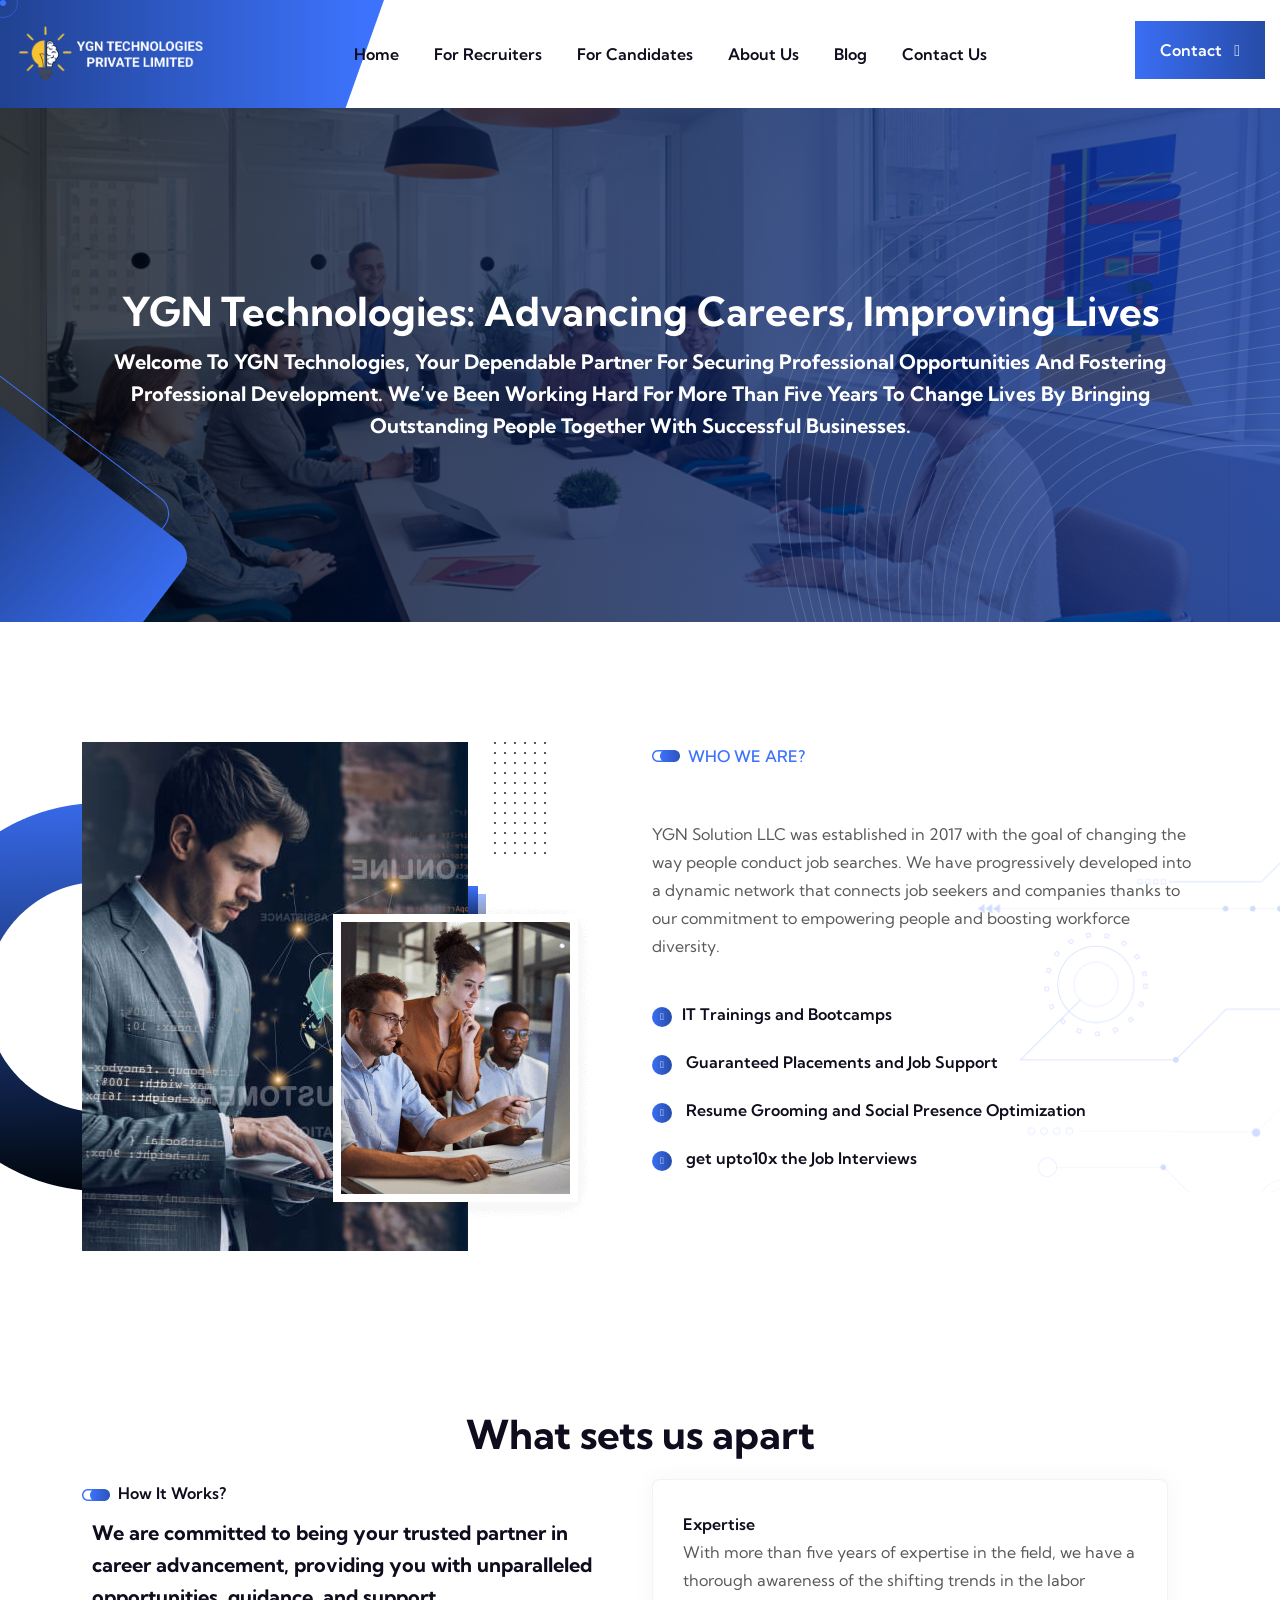
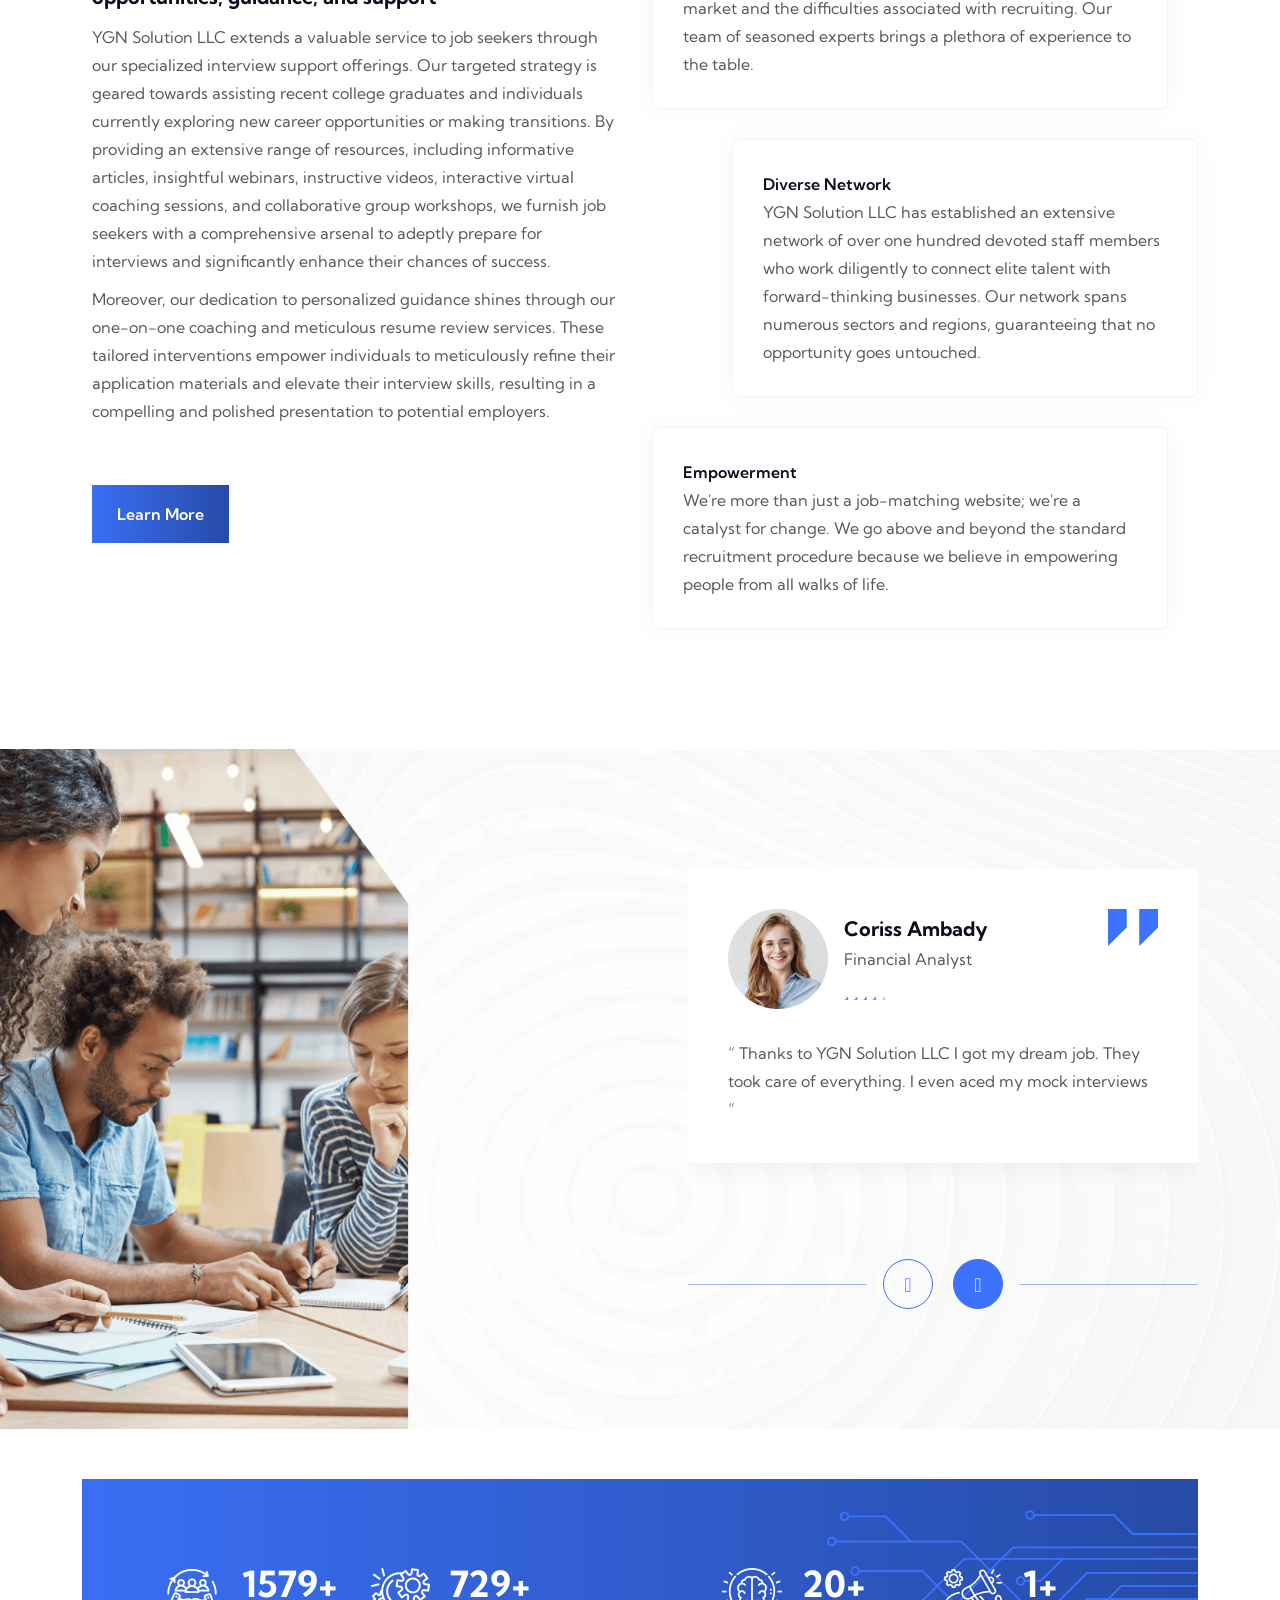
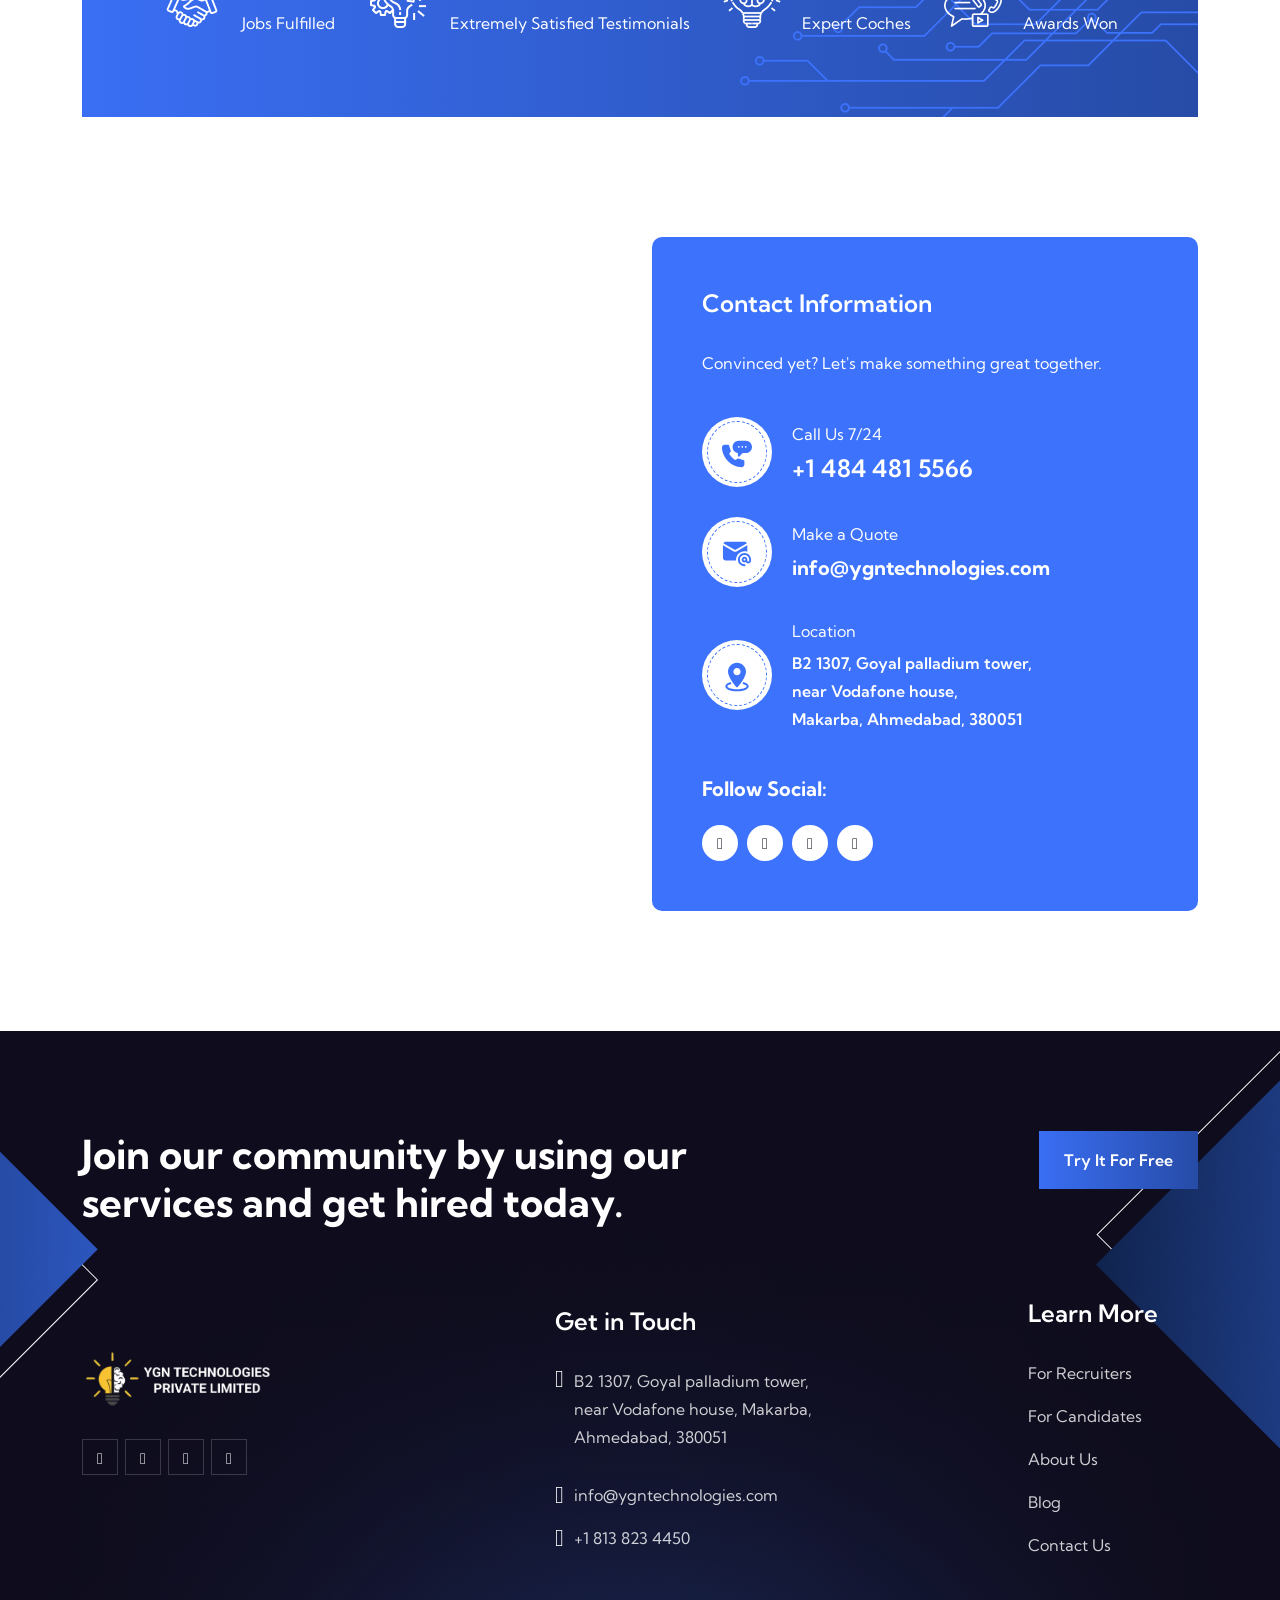
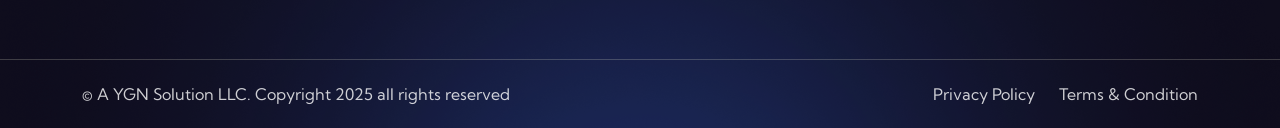
==== about.html @ 14e44c7a "YGN Technologies Private Limited YGN Technologies Private Limited" ====
<!DOCTYPE html>
<html lang="en">

<head>
  <meta charset="UTF-8" />
  <meta http-equiv="X-UA-Compatible" content="IE=edge" />
  <meta name="viewport" content="width=device-width, initial-scale=1.0" />
  <meta name="description" content="Learn Practice and get Placed - With the aid of our programme, international students will be given up to 10 times as many job interviews and will be placed more quickly.">
  <meta name="keywords" content="YGN Technologies, web development, mobile app development, digital marketing, technology solutions">
  <meta name="author" content="YGN Technologies">
  <meta property="og:url" content="https://www.ygntechnologies.com/" />
  <meta property="og:type" content="website" />
  <meta property="og:title" content="YGN Solution LLC" />
  <meta property="og:description" content="Learn Practice and get Placed - With the aid of our programme, international students will be given up to 10 times as many job interviews and will be placed more quickly." />
  <meta property="og:site_name" content="YGN Technologies" />
  <meta property="og:image" content="https://www.ygntechnologies.com/assets/images/logo/logo-light.png">
  <title>YGN Technologies Private Limited</title>
  <!-- Favicon img -->
  <link rel="icon" type="image/x-icon" href="assets/images/favicon.ico">
  <link rel="shortcut icon" href="assets/images/favicon.png" />
  <!-- Bootstarp min css -->
  <link rel="stylesheet" href="assets/css/bootstrap.min.css" />
  <!-- Mean menu css -->
  <link rel="stylesheet" href="assets/css/meanmenu.css" />
  <!-- All min css -->
  <link rel="stylesheet" href="assets/css/all.min.css" />
  <!-- Swiper bundle min css -->
  <link rel="stylesheet" href="assets/css/swiper-bundle.min.css" />
  <!-- Magnigic popup css -->
  <link rel="stylesheet" href="assets/css/magnific-popup.css" />
  <!-- Animate css -->
  <link rel="stylesheet" href="assets/css/animate.css" />
  <!-- Nice select css -->
  <link rel="stylesheet" href="assets/css/nice-select.css" />
  <!-- Style css -->
  <link rel="stylesheet" href="assets/css/style.css" />
  <script src="https://kit.fontawesome.com/e7c887b20f.js" crossorigin="anonymous"></script>
</head>

<body>
  <!-- Preloader area start -->
  <div class="loading">
    <span class="text-capitalize">L</span>
    <span>o</span>
    <span>a</span>
    <span>d</span>
    <span>i</span>
    <span>n</span>
    <span>g</span>
  </div>
  <div id="preloader"></div>
  <!-- Preloader area end -->

  <!-- Mouse cursor area start here -->
  <div class="mouse-cursor cursor-outer"></div>
  <div class="mouse-cursor cursor-inner"></div>
  <!-- Mouse cursor area end here -->

  <!-- Top header area start here -->

  <!-- Header area start here -->
  <header class="header-area">
    <div class="container header__container">
      <div class="header__main">
        <a href="index.html" class="logo">
          <img src="assets/images/logo/logo-light.png" alt="logo" />
        </a>
        <div class="main-menu">
          <nav>
            <ul>
              <li class="has-megamenu">
                <a href="index.html">Home</a>
              </li>
              <li><a href="recruiters.html">For Recruiters</a></li>
              <li>
                <a href="candidates.html">For Candidates</a>
              </li>
              <li>
                <a href="about.html">About Us</a>
              </li>
              <li>
                <a href="blog.html"> Blog</a>
              </li>
              <li><a href="contact.html">Contact Us</a></li>
            </ul>
          </nav>
        </div>
        <div class="d-none d-lg-inline-block">
          <a href="contact.html" class="btn-one">Contact <i class="fa-solid fa-headset"></i></a>
        </div>
        <div class="bars d-block d-lg-none">
          <i id="openButton" class="fa-solid fa-bars"></i>
        </div>
      </div>
    </div>
  </header>
  <!-- Header area end here -->

  <!-- Sidebar area start here -->
  <div id="targetElement" class="sidebar-area sidebar__hide">
    <div class="sidebar__overlay"></div>
    <a href="index.html" class="logo mb-40">
      <img src="assets/images/logo/logo.svg" alt="logo" />
    </a>
    <div class="mobile-menu overflow-hidden"></div>
    <ul class="footer-contact" style="color:white; ">
      <li>
        <div class="info" style="display: flex; gap: 10px;">
          <i class="fa-solid fa-map-location-dot"></i>
          <a class="link-body"
            href="https://www.google.com/maps?ll=22.999317,72.501567&z=17&t=m&hl=en&gl=BD&mapclient=embed&q=PALLADIUM+TOWER+Makarba+Ahmedabad,+Gujarat+380015"
            target="_blank" style="color:white;">
            B2 1307, Goyal palladium tower, near Vodafone house,
            Makarba, Ahmedabad, 380051
          </a>
        </div>
      </li>
      <li>
<!--         <div class="info" style="display: flex; gap: 10px;">
          <i class="fa-solid fa-map-location-dot"></i>
          <a class="link-body"
            href="https://g.co/kgs/79JeyjH"
            target="_blank">
            7901 4th ST N STE 300, St. Petersburg, FL, USA, 33702
          </a>
        </div> -->
      </li>
      <li>
        <div class="info" style="display: flex; gap: 10px; align-items: center;">
          <i class="fa-solid fa-envelope"></i>
          <a href="mailto:info@ygntechnologies.com" class="link-body" style="color:white;">info@ygntechnologies.com</a>
        </div>
      </li>
      <li>
        <div class="info" style="display: flex; gap: 10px; align-items: center;">
          <i class="fa-solid fa-phone"></i>
          <a class="line_effect" href="tel://+14844815566" style="color:white;"> +1 484 481 5566</a>
        </div>
      </li>
    </ul>
    <div class="social-icon mt-20">
      <a href="https://www.facebook.com/people/YGN-Technologies/61553317140249/?mibextid=qi2Omg" target="_blank"><i
          class="fa-brands fa-facebook-f"></i></a>
      <a href="https://www.instagram.com/ygntechnologies/?igsh=MWh3cmNrNzN2Zmg5aA%3D%3D" target="_blank"><i
          class="fa-brands fa-instagram"></i></a>
      <a href="https://www.linkedin.com/company/ygn-technologies/" target="_blank"><i
          class="fa-brands fa-linkedin-in"></i></a>
      <a href="https://wa.me/+918209973826" target="_blank"><i class="fa-brands fa-whatsapp"></i></a>
    </div>
    <button id="closeButton" class="text-white">
      <i class="fa-solid fa-xmark"></i>
    </button>
  </div>
  <!-- Sidebar area end here -->

  <!-- Fullscreen search area start here -->
  <div class="search-wrap">
    <div class="search-inner">
      <i class="fas fa-times search-close" id="search-close"></i>
      <div class="search-cell">
        <form method="get">
          <div class="search-field-holder">
            <input type="search" class="main-search-input" placeholder="Search..." />
          </div>
        </form>
      </div>
    </div>
  </div>
  <!-- Fullscreen search area end here -->

  <main>
    <!-- Page banner area start here -->
    <section class="banner__inner-page bg-image pt-180 pb-180 bg-image"
      data-background="assets/images/banner/about_banner.jpg">
      <div class="shape2 wow slideInLeft" data-wow-delay="00ms" data-wow-duration="1500ms">
        <img src="assets/images/banner/inner-banner-shape2.png" alt="shape" />
      </div>
      <div class="shape1 wow slideInLeft" data-wow-delay="200ms" data-wow-duration="1500ms">
        <img src="assets/images/banner/inner-banner-shape1.png" alt="shape" />
      </div>
      <div class="shape3 wow slideInRight" data-wow-delay="200ms" data-wow-duration="1500ms">
        <img class="sway__animationX" src="assets/images/banner/inner-banner-shape3.png" alt="shape" />
      </div>
      <div class="container">
        <div class="breadcrumb-list wow fadeInUp" data-wow-delay="200ms" data-wow-duration="1500ms">
          <h2 style="
                color: white;
                display: flex;
                justify-content: center;
                align-items: center;
              ">
            YGN Technologies: Advancing Careers, Improving Lives
          </h2>
          <h4 style="color: white; text-align: center">
            Welcome to YGN Technologies, your dependable partner for securing
            professional opportunities and fostering professional development.
            We’ve been working hard for more than five years to change lives
            by bringing outstanding people together with successful
            businesses.
          </h4>
        </div>
      </div>
    </section>
    <!-- Page banner area end here -->

    <!-- About area start here -->
    <section class="about-two-area pt-120">
      <div class="about-two__shape">
        <img src="assets/images/shape/about-two-shape.png" alt="shape" />
      </div>
      <div class="container">
        <div class="row g-4">
          <div class="col-xl-6 wow fadeInRight" data-wow-delay="200ms" data-wow-duration="1500ms">
            <div class="about-two__left-item">
              <div class="dots">
                <img class="sway_Y__animation" src="assets/images/shape/about-two-dot.png" alt="shape" />
              </div>
              <div class="shape-halper">
                <img class="sway__animation" src="assets/images/shape/about-circle-helper.png" alt="shape" />
              </div>
              <div class="image big-image">
                <img src="assets/images/about/about-two-image1.jpg" alt="image" />
              </div>
              <div class="image sm-image">
                <img src="assets/images/about/about-two-image2.png" alt="image" />
              </div>
              <div class="circle-shape">
                <img class="animation__rotate" src="assets/images/shape/about-two-circle.png" alt="shape" />
              </div>
            </div>
          </div>
          <div class="col-xl-6">
            <div class="section-header mb-40">
              <h5 class="wow fadeInUp" data-wow-delay="00ms" data-wow-duration="1500ms">
                <img class="me-1" src="assets/images/icon/section-title.png" alt="icon" />
                WHO WE ARE?
              </h5>
              <p class="wow fadeInUp" data-wow-delay="400ms" data-wow-duration="1500ms">
                YGN Solution LLC was established in 2017 with the goal of changing the
                way people conduct job searches. We have progressively
                developed into a dynamic network that connects job seekers and
                companies thanks to our commitment to empowering people and
                boosting workforce diversity.
              </p>
            </div>
            <div class="about-two__right-item wow fadeInDown" data-wow-delay="200ms" data-wow-duration="1500ms">
              <ul>
                <li>
                  <i class="fa-solid fa-check"></i>IT Trainings and Bootcamps
                </li>
                <li>
                  <i class="fa-solid fa-check"></i> Guaranteed Placements and
                  Job Support
                </li>
              </ul>
              <ul>
                <li>
                  <i class="fa-solid fa-check"></i> Resume Grooming and Social
                  Presence Optimization
                </li>
                <li>
                  <i class="fa-solid fa-check"></i> get upto10x the Job
                  Interviews
                </li>
              </ul>
            </div>
          </div>
        </div>
      </div>
    </section>
    <!-- About area end here -->

    <section class="about-two-area pt-20">
      <div class="container">
        <h2 style="display: flex; justify-content: center; margin: 20px">
          What sets us apart
        </h2>
        <div class="row g-4">
          <div class="col-xl-6 wow fadeInRight" data-wow-delay="200ms" data-wow-duration="1500ms">
            <div class="about-two__left-item">
              <h5 class="wow fadeInLeft" data-wow-delay="00ms" data-wow-duration="1500ms">
                <img class="me-1" src="assets/images/icon/section-title.png" alt="icon" />
                How It Works?
              </h5>
              <div>
                <h4 style="margin: 10px">
                  We are committed to being your trusted partner in career
                  advancement, providing you with unparalleled opportunities,
                  guidance, and support
                </h4>
              </div>
              <p style="margin: 10px">
                YGN Solution LLC extends a valuable service to job
                seekers through our specialized interview support offerings.
                Our targeted strategy is geared towards assisting recent
                college graduates and individuals currently exploring new
                career opportunities or making transitions. By providing an
                extensive range of resources, including informative articles,
                insightful webinars, instructive videos, interactive virtual
                coaching sessions, and collaborative group workshops, we
                furnish job seekers with a comprehensive arsenal to adeptly
                prepare for interviews and significantly enhance their chances
                of success.
              </p>
              <p style="margin: 10px">
                Moreover, our dedication to personalized guidance shines
                through our one-on-one coaching and meticulous resume review
                services. These tailored interventions empower individuals to
                meticulously refine their application materials and elevate
                their interview skills, resulting in a compelling and polished
                presentation to potential employers.
              </p>
              <div class="about__info mt-50 wow fadeInDown" data-wow-delay="400ms" data-wow-duration="1500ms">
                <a href="contact.html" class="btn-one" style="margin: 10px">Learn More</a>
              </div>
            </div>
          </div>
          <div class="col-xl-6">
            <div style="
                  margin: 0px 30px 0px 0px;
                  padding: 30px 30px 30px 30px;
                  background-color: #ffffff;
                  border-style: solid;
                  border-width: 1px 1px 1px 1px;
                  border-color: #083c820f;
                  border-radius: 8px 8px 8px 8px;
                  box-shadow: 0px 0px 25px 1px
                    rgba(30, 34.00000000000001, 40, 0.04);
                ">
              <h5>Expertise</h5>
              <p class="wow fadeInUp" data-wow-delay="400ms" data-wow-duration="1500ms">
                With more than five years of expertise in the field, we have a
                thorough awareness of the shifting trends in the labor market
                and the difficulties associated with recruiting. Our team of
                seasoned experts brings a plethora of experience to the table.
              </p>
            </div>
            <div style="
                  margin: 30px 0px 0px 80px;
                  padding: 30px 30px 30px 30px;
                  background-color: #ffffff;
                  border-style: solid;
                  border-width: 1px 1px 1px 1px;
                  border-color: #083c820f;
                  border-radius: 8px 8px 8px 8px;
                  box-shadow: 0px 0px 25px 1px
                    rgba(30, 34.00000000000001, 40, 0.04);
                ">
              <h5>Diverse Network</h5>
              <p class="wow fadeInUp" data-wow-delay="400ms" data-wow-duration="1500ms">
                YGN Solution LLC has established an extensive network of over one
                hundred devoted staff members who work diligently to connect
                elite talent with forward-thinking businesses. Our network
                spans numerous sectors and regions, guaranteeing that no
                opportunity goes untouched.
              </p>
            </div>
            <div style="
                  margin: 30px 30px 0px 0px;
                  padding: 30px 30px 30px 30px;
                  background-color: #ffffff;
                  border-style: solid;
                  border-width: 1px 1px 1px 1px;
                  border-color: #083c820f;
                  border-radius: 8px 8px 8px 8px;
                  box-shadow: 0px 0px 25px 1px
                    rgba(30, 34.00000000000001, 40, 0.04);
                ">
              <h5>Empowerment</h5>
              <p class="wow fadeInUp" data-wow-delay="400ms" data-wow-duration="1500ms">
                We're more than just a job-matching website; we're a catalyst
                for change. We go above and beyond the standard recruitment
                procedure because we believe in empowering people from all
                walks of life.
              </p>
            </div>
          </div>
        </div>
      </div>
    </section>
    <!-- Offer area start here -->

    <!-- Testimonial area start here -->
    <section class="testimonial-area bg-image pt-120 pb-120" data-background="assets/images/bg/testimonial-bg.png">
      <div class="container">
        <div class="row g-4">
          <div class="col-lg-6 wow fadeInLeft" data-wow-delay="200ms" data-wow-duration="1500ms"></div>
          <div class="col-lg-6 ps-2 ps-lg-5">
            <div class="swiper testimonial__slider wow fadeInDown" data-wow-delay="00ms" data-wow-duration="1500ms">
              <div class="swiper-wrapper">
                <div class="swiper-slide">
                  <div class="testimonial__item">
                    <svg class="coma" width="50" height="37" viewBox="0 0 50 37" fill="none"
                      xmlns="http://www.w3.org/2000/svg">
                      <path d="M0 0V37L18.75 18.5V0H0ZM31.25 0V37L50 18.5V0H31.25Z" fill="#3C72FC" />
                    </svg>
                    <div class="d-flex align-items-center gap-3">
                      <img src="assets/images/testimonial/testimonial-image1.png" alt="image" />
                      <div class="testi-info">
                        <h4>Coriss Ambady</h4>
                        <p>Financial Analyst</p>
                        <div class="star mt-1">
                          <i class="fa-sharp fa-solid fa-star"></i>
                          <i class="fa-sharp fa-solid fa-star"></i>
                          <i class="fa-sharp fa-solid fa-star"></i>
                          <i class="fa-sharp fa-solid fa-star"></i>
                          <i class="fa-sharp fa-solid fa-star disable"></i>
                        </div>
                      </div>
                    </div>
                    <p class="mt-30">
                      “ Thanks to YGN Solution LLC I got my dream job. They
                      took care of everything. I even aced my mock interviews
                      ”
                    </p>
                  </div>
                </div>
                <div class="swiper-slide">
                  <div class="testimonial__item">
                    <svg class="coma" width="50" height="37" viewBox="0 0 50 37" fill="none"
                      xmlns="http://www.w3.org/2000/svg">
                      <path d="M0 0V37L18.75 18.5V0H0ZM31.25 0V37L50 18.5V0H31.25Z" fill="#3C72FC" />
                    </svg>
                    <div class="d-flex align-items-center gap-3">
                      <img src="assets/images/testimonial/testimonial-image2.png" alt="image" />
                      <div class="testi-info">
                        <h4>Vinith</h4>
                        <p>Marketing Specialist</p>
                        <div class="star mt-1">
                          <i class="fa-sharp fa-solid fa-star"></i>
                          <i class="fa-sharp fa-solid fa-star"></i>
                          <i class="fa-sharp fa-solid fa-star"></i>
                          <i class="fa-sharp fa-solid fa-star"></i>
                          <i class="fa-sharp fa-solid fa-star disable"></i>
                        </div>
                      </div>
                    </div>
                    <p class="mt-30">
                      “ I was working a high end job in NY looking to shift to California. YGN Technologies got the the
                      best job in California &amp; a huge raise. Totally worth it ”
                    </p>
                  </div>
                </div>
                <div class="swiper-slide">
                  <div class="testimonial__item">
                    <svg class="coma" width="50" height="37" viewBox="0 0 50 37" fill="none"
                      xmlns="http://www.w3.org/2000/svg">
                      <path d="M0 0V37L18.75 18.5V0H0ZM31.25 0V37L50 18.5V0H31.25Z" fill="#3C72FC" />
                    </svg>
                    <div class="d-flex align-items-center gap-3">
                      <img src="assets/images/testimonial/testimonial-image2.png" alt="image" />
                      <div class="testi-info">
                        <h4>Nikolas Brooten</h4>
                        <p>Software Developer</p>
                        <div class="star mt-1">
                          <i class="fa-sharp fa-solid fa-star"></i>
                          <i class="fa-sharp fa-solid fa-star"></i>
                          <i class="fa-sharp fa-solid fa-star"></i>
                          <i class="fa-sharp fa-solid fa-star"></i>
                          <i class="fa-sharp fa-solid fa-star disable"></i>
                        </div>
                      </div>
                    </div>
                    <p class="mt-30">
                      “ As a software developer my dream was to join a MAANG company. But i lacked the skills &amp; was
                      not outspoken. With YGN Technologies's training &amp; grooming with mock interviews i work as a
                      software developer in a MAANG company ”
                    </p>
                  </div>
                </div>
              </div>
            </div>
            <div class="testimonial__arry-btn mt-40 wow fadeInDown" data-wow-delay="200ms" data-wow-duration="1500ms">
              <button class="arry-prev testimonial__arry-prev">
                <i class="fa-solid fa-arrow-left"></i>
              </button>
              <button class="arry-next testimonial__arry-next active">
                <i class="fa-solid fa-arrow-right"></i>
              </button>
            </div>
          </div>
        </div>
      </div>
    </section>
    <!-- Testimonial area end here -->

    <!-- Team area start here -->
    <section class="counter-area">
      <div class="container">
        <div class="counter__wrp gradient-bg">
          <div class="counter__shape wow slideInRight" data-wow-delay="200ms" data-wow-duration="1500ms"
            style="visibility: visible; animation-duration: 1500ms; animation-delay: 200ms; animation-name: slideInRight;">
            <img src="assets/images/shape/counnter-bg-shape.png" alt="shape">
          </div>
          <div class="counter__item wow bounceInUp" data-wow-delay="00ms" data-wow-duration="1000ms"
            style="visibility: visible; animation-duration: 1000ms; animation-delay: 0ms; animation-name: bounceInUp;">
            <img src="assets/images/icon/counter-icon1.png" alt="icon">
            <div class="content">
              <h3><span class="count">7518</span>+</h3>
              <p class="text-white">Jobs Fulfilled</p>
            </div>
          </div>
          <div class="counter__item wow bounceInUp" data-wow-delay="200ms" data-wow-duration="1000ms"
            style="visibility: visible; animation-duration: 1000ms; animation-delay: 200ms; animation-name: bounceInUp;">
            <img src="assets/images/icon/counter-icon2.png" alt="icon">
            <div class="content">
              <h3><span class="count">3472</span>+</h3>
              <p class="text-white">Extremely Satisfied Testimonials</p>
            </div>
          </div>
          <div class="counter__item wow bounceInUp" data-wow-delay="400ms" data-wow-duration="1000ms"
            style="visibility: visible; animation-duration: 1000ms; animation-delay: 400ms; animation-name: bounceInUp;">
            <img src="assets/images/icon/counter-icon3.png" alt="icon">
            <div class="content">
              <h3><span class="count">93</span>+</h3>
              <p class="text-white">Expert Coches</p>
            </div>
          </div>
          <div class="counter__item wow bounceInUp" data-wow-delay="800ms" data-wow-duration="1000ms"
            style="visibility: visible; animation-duration: 1000ms; animation-delay: 800ms; animation-name: bounceInUp;">
            <img src="assets/images/icon/counter-icon4.png" alt="icon">
            <div class="content">
              <h3><span class="count">3</span>+</h3>
              <p class="text-white">Awards Won</p>
            </div>
          </div>
        </div>
      </div>
    </section>
    <!-- Team area end here -->


    <section class="contact-area pt-120 pb-120">
      <div class="container">
        <div class="row g-4">
          <div class="col-lg-6">
            <img decoding="async" width="500" height="auto"
              src="https://accureqservices.com/wp-content/uploads/2022/09/about4.jpg" alt="" loading="lazy"
              style="border-radius: 10px;">
          </div>
          <div class="col-lg-6">
            <div class="contact__left-item primary-bg" style="border-radius: 10px;">
              <h3 class="text-white mb-30">Contact Information</h3>
              <p class="text-white">
                Convinced yet? Let's make something great together.
              </p>
              <ul class="mt-40 mb-40">
                <li>
                  <i>
                    <svg width="30" height="30" viewBox="0 0 30 30" fill="none" xmlns="http://www.w3.org/2000/svg">
                      <path
                        d="M23.7891 1.81641H16.7578C13.3658 1.81641 10.6055 4.5767 10.6055 7.96875C10.6055 11.063 12.9015 13.631 15.8789 14.0585V16.7578C15.8788 16.9317 15.9303 17.1016 16.0268 17.2462C16.1234 17.3907 16.2607 17.5033 16.4214 17.5697C16.7456 17.705 17.1258 17.6325 17.3793 17.3792L20.6374 14.1211H23.7891C27.1811 14.1211 30 11.3608 30 7.96875C30 4.5767 27.1811 1.81641 23.7891 1.81641ZM16.7578 8.84754C16.2723 8.84754 15.8789 8.45402 15.8789 7.96863C15.8789 7.48324 16.2723 7.08973 16.7578 7.08973C17.2432 7.08973 17.6367 7.48324 17.6367 7.96863C17.6367 8.45402 17.2432 8.84754 16.7578 8.84754ZM20.2734 8.84754C19.7879 8.84754 19.3945 8.45402 19.3945 7.96863C19.3945 7.48324 19.7879 7.08973 20.2734 7.08973C20.7588 7.08973 21.1523 7.48324 21.1523 7.96863C21.1523 8.45402 20.7588 8.84754 20.2734 8.84754ZM23.7891 8.84754C23.3036 8.84754 22.9102 8.45402 22.9102 7.96863C22.9102 7.48324 23.3036 7.08973 23.7891 7.08973C24.2745 7.08973 24.668 7.48324 24.668 7.96863C24.668 8.45402 24.2745 8.84754 23.7891 8.84754Z"
                        fill="#3C72FC" />
                      <path
                        d="M19.7461 28.1836C21.2 28.1836 22.3828 27.0008 22.3828 25.5469V22.0312C22.3828 21.6527 22.1408 21.3171 21.782 21.1978L16.5209 19.44C16.2634 19.3533 15.9819 19.3928 15.7553 19.5421L13.5186 21.033C11.1496 19.9035 8.33871 17.0925 7.20914 14.7236L8.7 12.4868C8.77415 12.3754 8.82189 12.2485 8.83958 12.1158C8.85728 11.9831 8.84447 11.8482 8.80213 11.7212L7.04432 6.46014C6.98611 6.28516 6.87428 6.13295 6.72469 6.02512C6.5751 5.91728 6.39534 5.85929 6.21094 5.85938H2.63672C1.18277 5.85938 0 7.02979 0 8.48373C0 18.61 9.6198 28.1836 19.7461 28.1836Z"
                        fill="#3C72FC" />
                    </svg>
                  </i>
                  <div>
                    <span class="text-white">Call Us 7/24</span>
                    <h3 class="mt-1">
                      <a class="text-white" href="tel:+14844815566"> +1 484 481 5566</a>
                    </h3>
                  </div>
                </li>
                <li>
                  <i>
                    <svg width="30" height="30" viewBox="0 0 30 30" fill="none" xmlns="http://www.w3.org/2000/svg">
                      <path
                        d="M12.6503 10.8272C12.8028 10.914 12.9765 10.9569 13.1519 10.9509C13.3316 10.9344 13.5058 10.8798 13.6628 10.7906L24.9222 4.22062C24.6775 3.79416 24.3249 3.43955 23.8999 3.19239C23.4749 2.94523 22.9923 2.81422 22.5006 2.8125H3.75063C3.25879 2.81406 2.77603 2.94499 2.35081 3.19216C1.92559 3.43932 1.57289 3.79402 1.32812 4.22062L12.6503 10.8272Z"
                        fill="#3C72FC" />
                      <path
                        d="M25.3125 6.15938V12.675C24.4104 12.3503 23.4587 12.1854 22.5 12.1875C20.2633 12.191 18.1192 13.081 16.5376 14.6626C14.956 16.2442 14.066 18.3883 14.0625 20.625C14.0623 20.9384 14.0811 21.2514 14.1188 21.5625H3.75C3.00476 21.5603 2.29069 21.2632 1.76372 20.7363C1.23676 20.2093 0.939726 19.4952 0.9375 18.75V6.15938L11.7094 12.45C12.1434 12.6874 12.6303 12.8118 13.125 12.8118C13.6197 12.8118 14.1066 12.6874 14.5406 12.45L25.3125 6.15938Z"
                        fill="#3C72FC" />
                      <path
                        d="M22.5 14.0625C20.7595 14.0625 19.0903 14.7539 17.8596 15.9846C16.6289 17.2153 15.9375 18.8845 15.9375 20.625C15.9375 22.3655 16.6289 24.0347 17.8596 25.2654C19.0903 26.4961 20.7595 27.1875 22.5 27.1875C22.7486 27.1875 22.9871 27.0887 23.1629 26.9129C23.3387 26.7371 23.4375 26.4986 23.4375 26.25C23.4375 26.0014 23.3387 25.7629 23.1629 25.5871C22.9871 25.4113 22.7486 25.3125 22.5 25.3125C21.5729 25.3125 20.6666 25.0376 19.8958 24.5225C19.1249 24.0074 18.5241 23.2754 18.1693 22.4188C17.8145 21.5623 17.7217 20.6198 17.9026 19.7105C18.0834 18.8012 18.5299 17.966 19.1854 17.3104C19.841 16.6549 20.6762 16.2084 21.5855 16.0276C22.4948 15.8467 23.4373 15.9395 24.2938 16.2943C25.1504 16.6491 25.8824 17.2499 26.3975 18.0208C26.9126 18.7916 27.1875 19.6979 27.1875 20.625V21.5625C27.1875 21.8111 27.0887 22.0496 26.9129 22.2254C26.7371 22.4012 26.4986 22.5 26.25 22.5C26.0014 22.5 25.7629 22.4012 25.5871 22.2254C25.4113 22.0496 25.3125 21.8111 25.3125 21.5625V20.625C25.3125 20.0687 25.1476 19.525 24.8385 19.0625C24.5295 18.5999 24.0902 18.2395 23.5763 18.0266C23.0624 17.8137 22.4969 17.758 21.9513 17.8665C21.4057 17.9751 20.9046 18.2429 20.5113 18.6363C20.1179 19.0296 19.8501 19.5307 19.7415 20.0763C19.633 20.6219 19.6887 21.1874 19.9016 21.7013C20.1145 22.2152 20.4749 22.6545 20.9375 22.9635C21.4 23.2726 21.9437 23.4375 22.5 23.4375C22.9843 23.4344 23.4594 23.3048 23.8781 23.0616C24.2022 23.578 24.6856 23.9748 25.2552 24.1921C25.8248 24.4094 26.4496 24.4353 27.0353 24.266C27.621 24.0967 28.1356 23.7412 28.5013 23.2535C28.867 22.7657 29.064 22.1721 29.0625 21.5625V20.625C29.0605 18.8851 28.3685 17.2171 27.1382 15.9868C25.9079 14.7565 24.2399 14.0645 22.5 14.0625ZM22.5 21.5625C22.3146 21.5625 22.1333 21.5075 21.9792 21.4045C21.825 21.3015 21.7048 21.1551 21.6339 20.9838C21.5629 20.8125 21.5443 20.624 21.5805 20.4421C21.6167 20.2602 21.706 20.0932 21.8371 19.9621C21.9682 19.831 22.1352 19.7417 22.3171 19.7055C22.499 19.6693 22.6875 19.6879 22.8588 19.7589C23.0301 19.8298 23.1765 19.95 23.2795 20.1042C23.3825 20.2583 23.4375 20.4396 23.4375 20.625C23.4375 20.8736 23.3387 21.1121 23.1629 21.2879C22.9871 21.4637 22.7486 21.5625 22.5 21.5625Z"
                        fill="#3C72FC" />
                    </svg>
                  </i>
                  <div>
                    <span class="text-white">Make a Quote</span>
                    <h4 class="mt-1">
                      <a href="mailto:info@ygntechnologies.com" class="text-white">info@ygntechnologies.com</a>
                    </h4>
                  </div>
                </li>
                <li>
                  <i>
                    <svg width="32" height="32" viewBox="0 0 32 32" fill="none" xmlns="http://www.w3.org/2000/svg">
                      <path fill-rule="evenodd" clip-rule="evenodd"
                        d="M16 1.66667C11.036 1.66667 7 5.73867 7 10.7613C7 12.4627 7.74933 14.5733 8.84 16.6787C11.2413 21.3147 15.2413 25.984 15.2413 25.984C15.3352 26.0933 15.4516 26.1811 15.5826 26.2412C15.7135 26.3014 15.8559 26.3325 16 26.3325C16.1441 26.3325 16.2865 26.3014 16.4174 26.2412C16.5484 26.1811 16.6648 26.0933 16.7587 25.984C16.7587 25.984 20.7587 21.3147 23.16 16.6787C24.2507 14.5733 25 12.4627 25 10.7613C25 5.73867 20.964 1.66667 16 1.66667ZM16 7.00001C15.0447 7.02577 14.1371 7.42338 13.4705 8.10821C12.8039 8.79303 12.4309 9.71098 12.4309 10.6667C12.4309 11.6224 12.8039 12.5403 13.4705 13.2251C14.1371 13.91 15.0447 14.3076 16 14.3333C16.9553 14.3076 17.8629 13.91 18.5295 13.2251C19.1961 12.5403 19.5691 11.6224 19.5691 10.6667C19.5691 9.71098 19.1961 8.79303 18.5295 8.10821C17.8629 7.42338 16.9553 7.02577 16 7.00001Z"
                        fill="#3C72FC" />
                      <path fill-rule="evenodd" clip-rule="evenodd"
                        d="M22.3774 23.1693C23.4614 23.4947 24.3547 23.8973 24.972 24.3693C25.372 24.6733 25.6654 24.9707 25.6654 25.3333C25.6654 25.5467 25.544 25.74 25.3734 25.9333C25.0907 26.252 24.6707 26.5387 24.1507 26.8053C22.3134 27.7453 19.3427 28.3333 15.9987 28.3333C12.6547 28.3333 9.68403 27.7453 7.8467 26.8053C7.3267 26.5387 6.9067 26.252 6.62403 25.9333C6.45336 25.74 6.33203 25.5467 6.33203 25.3333C6.33203 24.9707 6.62536 24.6733 7.02536 24.3693C7.6427 23.8973 8.53603 23.4947 9.62003 23.1693C9.87411 23.093 10.0874 22.9188 10.2131 22.6851C10.3387 22.4514 10.3664 22.1774 10.29 21.9233C10.2136 21.6693 10.0395 21.4559 9.80579 21.3303C9.57212 21.2046 9.29811 21.177 9.04403 21.2533C7.39336 21.7507 6.1107 22.432 5.34003 23.1853C4.6627 23.8453 4.33203 24.584 4.33203 25.3333C4.33203 26.2693 4.86136 27.2027 5.93736 27.9813C7.82536 29.3467 11.6174 30.3333 15.9987 30.3333C20.38 30.3333 24.172 29.3467 26.06 27.9813C27.136 27.2027 27.6654 26.2693 27.6654 25.3333C27.6654 24.584 27.3347 23.8453 26.6574 23.1853C25.8867 22.432 24.604 21.7507 22.9534 21.2533C22.8276 21.2155 22.6955 21.2028 22.5648 21.2161C22.4341 21.2293 22.3073 21.2681 22.1916 21.3303C22.0759 21.3925 21.9736 21.4769 21.8905 21.5787C21.8074 21.6804 21.7452 21.7975 21.7074 21.9233C21.6695 22.0491 21.6569 22.1812 21.6701 22.3119C21.6833 22.4426 21.7221 22.5694 21.7843 22.6851C21.8465 22.8008 21.9309 22.9031 22.0327 22.9862C22.1344 23.0693 22.2516 23.1315 22.3774 23.1693Z"
                        fill="#3C72FC" />
                    </svg>
                  </i>
                  <div>
                    <span class="text-white">Location</span>
                    <h5 class="mt-1">
                      <a class="text-white"
                        href="https://www.google.com/maps?ll=22.999317,72.501567&z=17&t=m&hl=en&gl=BD&mapclient=embed&q=PALLADIUM+TOWER+Makarba+Ahmedabad,+Gujarat+380015"
                        target="_blank">B2 1307, Goyal palladium tower, <br /> near Vodafone house, <br /> Makarba,
                        Ahmedabad, 380051</a>
                    </h5>
                  </div>
                </li>
              </ul>
              <h4 class="text-white mb-20">Follow Social:</h4>
              <div class="social">
                <a href="https://www.facebook.com/people/YGN-Technologies/61553317140249/?mibextid=qi2Omg"
                  target="_blank"><i class="fa-brands fa-facebook-f"></i></a>
                <a href="https://www.instagram.com/ygntechnologies/?igsh=MWh3cmNrNzN2Zmg5aA%3D%3D" target="_blank"><i
                    class="fa-brands fa-instagram"></i></a>
                <a href="https://www.linkedin.com/company/ygn-technologies/" target="_blank"><i
                    class="fa-brands fa-linkedin-in"></i></a>
                <a href="https://wa.me/+918209973826" target="_blank"><i class="fa-brands fa-whatsapp"></i></a>
              </div>
            </div>
          </div>
        </div>
    </section>
  </main>

  <!-- Footer area start here -->
  <footer class="footer-area secondary-bg">
    <div class="footer__shape-regular-left wow slideInLeft" data-wow-delay="00ms" data-wow-duration="1500ms">
      <img src="assets/images/shape/footer-regular-left.png" alt="shape" />
    </div>
    <div class="footer__shape-solid-left wow slideInLeft" data-wow-delay="200ms" data-wow-duration="1500ms">
      <img class="sway_Y__animation" src="assets/images/shape/footer-solid-left.png" alt="shape" />
    </div>
    <div class="footer__shape-solid-right wow slideInRight" data-wow-delay="00ms" data-wow-duration="1500ms">
      <img class="sway_Y__animation" src="assets/images/shape/footer-regular-right.png" alt="shape" />
    </div>
    <div class="footer__shape-regular-right wow slideInRight" data-wow-delay="200ms" data-wow-duration="1500ms">
      <img src="assets/images/shape/footer-solid-right.png" alt="shape" />
    </div>
    <div class="footer__shadow-shape">
      <img src="assets/images/shape/footer-shadow-shape.png" alt="shodow" />
    </div>
    <div class="container">
      <div class="footer__wrp pt-100 pb-100">
        <div style="
                display: flex;
                justify-content: space-between;
                padding-bottom: 40px;
              ">
          <div class="leftside">
            <h2 style="color: white; width: 70%">
              Join our community by using our services and get hired today.
            </h2>
          </div>
          <div class="d-none d-lg-inline-block">
            <a class="btn-one" href="./contact.html" style="width: max-content">Try It For Free</a>
          </div>
        </div>
        <div class="footer__item item-big wow fadeInUp" data-wow-delay="00ms" data-wow-duration="1500ms">
          <a href="index.html" class="logo mb-30">
            <img src="assets/images/logo/logo-light.png" alt="logo" />
          </a>
          <!-- <p>©2025 YGN Solution LLC. All rights reserved.</p> -->
          <div class="social-icon">
            <a href="https://www.facebook.com/people/YGN-Technologies/61553317140249/?mibextid=qi2Omg"
              target="_blank"><i class="fa-brands fa-facebook-f"></i></a>
            <a href="https://www.instagram.com/ygntechnologies/?igsh=MWh3cmNrNzN2Zmg5aA%3D%3D" target="_blank"><i
                class="fa-brands fa-instagram"></i></a>
            <a href="https://www.linkedin.com/company/ygn-technologies/" target="_blank"><i
                class="fa-brands fa-linkedin-in"></i></a>
            <a href="https://wa.me/+918209973826" target="_blank"><i class="fa-brands fa-whatsapp"></i></a>
          </div>
        </div>
        <div class="footer__item item-big wow fadeInUp" data-wow-delay="600ms" data-wow-duration="1500ms">
          <h3 class="footer-title">Get in Touch</h3>
          <ul class="footer-contact">
            <li>
              <div class="info" style="display: flex; gap: 10px;">
                <i class="fa-solid fa-map-location-dot"></i>
                <a class="link-body"
                  href="https://www.google.com/maps?ll=22.999317,72.501567&z=17&t=m&hl=en&gl=BD&mapclient=embed&q=PALLADIUM+TOWER+Makarba+Ahmedabad,+Gujarat+380015"
                  target="_blank">
                  B2 1307, Goyal palladium tower, near Vodafone house,
                  Makarba, Ahmedabad, 380051
                </a>
              </div>
            </li>
            <li>
<!--               <div class="info" style="display: flex; gap: 10px;">
                <i class="fa-solid fa-map-location-dot"></i>
                <a class="link-body"
                  href="https://g.co/kgs/79JeyjH"
                  target="_blank">
                  7901 4th ST N STE 300, St. Petersburg, FL, USA, 33702
                </a>
              </div> -->
            </li>
            <li>
              <div class="info" style="display: flex; gap: 10px; align-items: center;">
                <i class="fa-solid fa-envelope"></i>
                <a href="mailto:info@ygntechnologies.com" class="link-body">info@ygntechnologies.com</a>
              </div>
            </li>
            <li>
              <div class="info" style="display: flex; gap: 10px; align-items: center;">
                <i class="fa-solid fa-phone"></i>
                <a class="line_effect" href="tel://+18138234450"> +1 813 823 4450</a>
              </div>
            </li>
          </ul>
        </div>
        <div class="footer__item item-sm wow fadeInUp" data-wow-delay="200ms" data-wow-duration="1500ms">
          <h3 class="footer-title">Learn More</h3>
          <ul>
            <li>
              <a href="recruiters.html">For Recruiters</a>
            </li>
            <li>
              <a href="candidates.html">For Candidates</a>
            </li>
            <li>
              <a href="about.html"> About Us</a>
            </li>
            <li>
                <a href="blog.html"> Blog</a>
            </li>
            <li>
              <a href="contact.html"> Contact Us</a>
            </li>
          </ul>
        </div>
        <!-- <div
              class="footer__item item-sm wow fadeInUp"
              data-wow-delay="400ms"
              data-wow-duration="1500ms"
            >
              <h3 class="footer-title">Quick Link</h3>
              <ul>
                <li>
                  <a href="about.html"
                    ><i class="fa-regular fa-angles-right me-1"></i> About
                    Gratech</a
                  >
                </li>
                <li>
                  <a href="service.html"
                    ><i class="fa-regular fa-angles-right me-1"></i> Our
                    Services</a
                  >
                </li>
                <li>
                  <a href="pricing.html"
                    ><i class="fa-regular fa-angles-right me-1"></i> Pricing
                    Plan</a
                  >
                </li>
                <li>
                  <a href="case.html"
                    ><i class="fa-regular fa-angles-right me-1"></i> Our
                    Projects</a
                  >
                </li>
                <li>
                  <a href="team.html"
                    ><i class="fa-regular fa-angles-right me-1"></i> Our Team</a
                  >
                </li>
              </ul>
            </div> -->
      </div>
    </div>
    <div class="footer__copyright">
      <div class="container">
        <div class="d-flex gap-1 flex-wrap align-items-center justify-content-md-between justify-content-center">
          <p class="wow fadeInDown" data-wow-delay="00ms" data-wow-duration="1500ms">
            &copy; A YGN Solution LLC. Copyright 2025 all rights reserved

          </p>
          <ul class="d-flex align-items-center gap-4 wow fadeInDown" data-wow-delay="200ms" data-wow-duration="1500ms">
            <li><a href="#">Privacy Policy</a></li>
            <li><a href="#">Terms & Condition</a></li>
          </ul>
        </div>
      </div>
    </div>
  </footer>
  <!-- Footer area end here -->

  <!-- Back to top area start here -->
  <div class="scroll-up">
    <svg class="scroll-circle svg-content" width="100%" height="100%" viewBox="-1 -1 102 102">
      <path d="M50,1 a49,49 0 0,1 0,98 a49,49 0 0,1 0,-98" />
    </svg>
  </div>
  <!-- Back to top area end here -->

  <!-- Jquery 3.7.0 Min Js -->
  <script src="assets/js/jquery-3.7.1.min.js"></script>
  <!-- Bootstrap min Js -->
  <script src="assets/js/bootstrap.min.js"></script>
  <!-- Mean menu Js -->
  <script src="assets/js/meanmenu.js"></script>
  <!-- Swiper bundle min Js -->
  <script src="assets/js/swiper-bundle.min.js"></script>
  <!-- Counterup min Js -->
  <script src="assets/js/jquery.counterup.min.js"></script>
  <!-- Wow min Js -->
  <script src="assets/js/wow.min.js"></script>
  <!-- Pace min Js -->
  <script src="assets/js/pace.min.js"></script>
  <!-- Magnific popup min Js -->
  <script src="assets/js/magnific-popup.min.js"></script>
  <!-- Nice select min Js -->
  <script src="assets/js/nice-select.min.js"></script>
  <!-- Isotope pkgd min Js -->
  <script src="assets/js/isotope.pkgd.min.js"></script>
  <!-- Waypoints Js -->
  <script src="assets/js/jquery.waypoints.js"></script>
  <!-- Script Js -->
  <script src="assets/js/script.js"></script>
</body>

</html>
---- assets/css/style.css ----
/*-----------------------------------------------------------------

Template Name: YGN Technologies
Author:  Gramentheme
Author URI: https://themeforest.net/user/gramentheme/portfolio
Developer: Kawser Ahmed Roni
Version: 1.0.0
Description: Gratech - IT Service HTML5 Template

-------------------------------------------------------------------
CSS TABLE OF CONTENTS
-------------------------------------------------------------------

01. abstracts
    1.01 --> mixins
    1.02 --> variable

02. base
    2.01 --> typography
    2.02 --> animation
    2.03 --> responsive

03. components
    3.01 --> buttons
    3.02 --> progress

04. layout
    4.01 --> header
    4.02 --> banner
    4.03 --> section
    4.04 --> footer

------------------------------------------------------------------*/
@import url("https://fonts.googleapis.com/css2?family=Kumbh+Sans:wght@100;200;300;400;500;600;700;800;900&display=swap");
:root {
  --kumbh: "Kumbh Sans", sans-serif;
  --primary-color: #3c72fc;
  --primary10: rgba(60, 114, 252, 0.1);
  --gradient-bg: linear-gradient(90deg, #3c72fc -10.59%, #00060c 300.59%);
  --secondary-color: #0f0d1d;
  --main-bg: #ffffff;
  --sub-bg: #f3f7fb;
  --heading-color: #0f0d1d;
  --paragraph: #585858;
  --span: #585858;
  --border: #e3e3e3;
  --white: #ffffff;
  --black: #000000;
  --border-1px: 1px solid #eaecf0;
  --border-2px: 2px solid #eaecf0;
  --transition: all 0.3s ease-in-out;
  --shadow: 0px 4px 25px 0px #0000000f;
}

:root[data-theme=dark] {
  --primary-color: #3c72fc;
  --primary10: rgba(60, 114, 252, 0.1);
  --gradient-bg: linear-gradient(90deg, #3c72fc -10.59%, #00060c 300.59%);
  --secondary-color: #0f0d1d;
  --main-bg: #151327;
  --sub-bg: #16142c;
  --heading-color: #fff;
  --paragraph: rgba(255, 255, 255, 0.8);
  --span: rgba(255, 255, 255, 0.8);
  --border: #e3e3e3;
  --white: #ffffff;
  --black: #000000;
}

:root[data-theme=dark] .light-area {
  --primary-color: #3c72fc;
  --primary10: rgba(60, 114, 252, 0.1);
  --gradient-bg: linear-gradient(90deg, #3c72fc -10.59%, #00060c 300.59%);
  --secondary-color: #0f0d1d;
  --main-bg: #ffffff;
  --sub-bg: #f3f7fb;
  --heading-color: #0f0d1d;
  --paragraph: #585858;
  --span: #585858;
  --border: #e3e3e3;
  --white: #ffffff;
  --black: #000000;
}

* {
  margin: 0;
  padding: 0;
  -webkit-box-sizing: border-box;
  box-sizing: border-box;
  outline: none;
}

body {
  margin: 0;
  padding: 0;
  font-family: var(--kumbh);
  color: var(--paragraph);
  background-color: var(--main-bg);
  line-height: 28px;
  font-weight: 400;
}

h1,
h2,
h3,
h4,
h5,
h6 {
  margin: 0;
  padding: 0;
  color: var(--heading-color);
  font-family: var(--kumbh);
}

h1 {
  font-size: 90px;
  font-weight: 700;
  line-height: 100px;
}

h2 {
  font-size: 40px;
  font-weight: 700;
  line-height: 48px;
}
@media (max-width: 767px) {
  h2 {
    font-size: 30px;
    line-height: 40px;
  }
}

h3 {
  font-size: 24px;
  line-height: 32px;
  font-weight: 600;
}

h4 {
  font-size: 20px;
  line-height: 32px;
  font-weight: 700;
}

h5 {
  font-size: 16px;
  font-weight: 600;
  line-height: 28px;
}

h6 {
  font-size: 14px;
  font-weight: 600;
}

p {
  margin: 0;
  padding: 0;
  line-height: 28px;
  font-size: 16px;
}

span {
  display: inline-block;
  color: var(--span);
}

a {
  text-decoration: none;
  display: inline-block;
  color: var(--heading-color);
  transition: var(--transition);
}

a:hover {
  color: var(--heading-color);
}

ul {
  margin: 0;
  padding: 0;
  text-decoration: none;
}

li {
  list-style: none;
}

button {
  border: none;
  background-color: transparent;
}

@media (max-width: 991px) {
  br {
    display: none;
  }
}

::placeholder {
  color: var(--span);
}

::selection {
  color: var(--white);
  background-color: var(--primary-color);
}

.mt-5 {
  margin-top: 5px;
}

.mt-10 {
  margin-top: 10px;
}

.mt-15 {
  margin-top: 15px;
}

.mt-20 {
  margin-top: 20px;
}

.mt-25 {
  margin-top: 25px;
}

.mt-30 {
  margin-top: 30px;
}

.mt-35 {
  margin-top: 35px;
}

.mt-40 {
  margin-top: 40px;
}

.mt-45 {
  margin-top: 45px;
}

.mt-50 {
  margin-top: 50px;
}

.mt-55 {
  margin-top: 55px;
}

.mt-60 {
  margin-top: 60px;
}

.mt-65 {
  margin-top: 65px;
}

.mt-70 {
  margin-top: 70px;
}

.mt-75 {
  margin-top: 75px;
}

.mt-80 {
  margin-top: 80px;
}

.mt-85 {
  margin-top: 85px;
}

.mt-90 {
  margin-top: 90px;
}

.mt-95 {
  margin-top: 95px;
}

.mt-100 {
  margin-top: 100px;
}

.mt-105 {
  margin-top: 105px;
}

.mt-110 {
  margin-top: 110px;
}

.mt-115 {
  margin-top: 115px;
}

.mt-120 {
  margin-top: 120px;
}

.mt-125 {
  margin-top: 125px;
}

.mt-130 {
  margin-top: 130px;
}

.mt-135 {
  margin-top: 135px;
}

.mt-140 {
  margin-top: 140px;
}

.mt-145 {
  margin-top: 145px;
}

.mt-150 {
  margin-top: 150px;
}

.mt-155 {
  margin-top: 155px;
}

.mt-160 {
  margin-top: 160px;
}

.mt-165 {
  margin-top: 165px;
}

.mt-170 {
  margin-top: 170px;
}

.mt-175 {
  margin-top: 175px;
}

.mt-180 {
  margin-top: 180px;
}

.mt-185 {
  margin-top: 185px;
}

.mt-190 {
  margin-top: 190px;
}

.mt-195 {
  margin-top: 195px;
}

.mt-200 {
  margin-top: 200px;
}

/*-- Margin Bottom --*/
.mb-5 {
  margin-bottom: 5px;
}

.mb-10 {
  margin-bottom: 10px;
}

.mb-15 {
  margin-bottom: 15px;
}

.mb-20 {
  margin-bottom: 20px;
}

.mb-25 {
  margin-bottom: 25px;
}

.mb-30 {
  margin-bottom: 30px;
}

.mb-35 {
  margin-bottom: 35px;
}

.mb-40 {
  margin-bottom: 40px;
}

.mb-45 {
  margin-bottom: 45px;
}

.mb-50 {
  margin-bottom: 50px;
}

.mb-55 {
  margin-bottom: 55px;
}

.mb-60 {
  margin-bottom: 60px;
}

.mb-65 {
  margin-bottom: 65px;
}

.mb-70 {
  margin-bottom: 70px;
}

.mb-75 {
  margin-bottom: 75px;
}

.mb-80 {
  margin-bottom: 80px;
}

.mb-85 {
  margin-bottom: 85px;
}

.mb-90 {
  margin-bottom: 90px;
}

.mb-95 {
  margin-bottom: 95px;
}

.mb-100 {
  margin-bottom: 100px;
}

.mb-105 {
  margin-bottom: 105px;
}

.mb-110 {
  margin-bottom: 110px;
}

.mb-115 {
  margin-bottom: 115px;
}

.mb-120 {
  margin-bottom: 120px;
}

.mb-125 {
  margin-bottom: 125px;
}

.mb-130 {
  margin-bottom: 130px;
}

.mb-135 {
  margin-bottom: 135px;
}

.mb-140 {
  margin-bottom: 140px;
}

.mb-145 {
  margin-bottom: 145px;
}

.mb-150 {
  margin-bottom: 150px;
}

.mb-155 {
  margin-bottom: 155px;
}

.mb-160 {
  margin-bottom: 160px;
}

.mb-165 {
  margin-bottom: 165px;
}

.mb-170 {
  margin-bottom: 170px;
}

.mb-175 {
  margin-bottom: 175px;
}

.mb-180 {
  margin-bottom: 180px;
}

.mb-185 {
  margin-bottom: 185px;
}

.mb-190 {
  margin-bottom: 190px;
}

.mb-195 {
  margin-bottom: 195px;
}

.mb-200 {
  margin-bottom: 200px;
}

.ml-5 {
  margin-left: 5px;
}

.ml-10 {
  margin-left: 10px;
}

.ml-15 {
  margin-left: 15px;
}

.ml-20 {
  margin-left: 20px;
}

.ml-25 {
  margin-left: 25px;
}

.ml-30 {
  margin-left: 30px;
}

.ml-35 {
  margin-left: 35px;
}

.ml-40 {
  margin-left: 40px;
}

.ml-45 {
  margin-left: 45px;
}

.ml-50 {
  margin-left: 50px;
}

.ml-55 {
  margin-left: 55px;
}

.ml-60 {
  margin-left: 60px;
}

.ml-65 {
  margin-left: 65px;
}

.ml-70 {
  margin-left: 70px;
}

.ml-75 {
  margin-left: 75px;
}

.ml-80 {
  margin-left: 80px;
}

.ml-85 {
  margin-left: 85px;
}

.ml-90 {
  margin-left: 90px;
}

.ml-95 {
  margin-left: 95px;
}

.ml-100 {
  margin-left: 100px;
}

.ml-105 {
  margin-left: 105px;
}

.ml-110 {
  margin-left: 110px;
}

.ml-115 {
  margin-left: 115px;
}

.ml-120 {
  margin-left: 120px;
}

.ml-125 {
  margin-left: 125px;
}

.ml-130 {
  margin-left: 130px;
}

.ml-135 {
  margin-left: 135px;
}

.ml-140 {
  margin-left: 140px;
}

.ml-145 {
  margin-left: 145px;
}

.ml-150 {
  margin-left: 150px;
}

.ml-155 {
  margin-left: 155px;
}

.ml-160 {
  margin-left: 160px;
}

.ml-165 {
  margin-left: 165px;
}

.ml-170 {
  margin-left: 170px;
}

.ml-175 {
  margin-left: 175px;
}

.ml-180 {
  margin-left: 180px;
}

.ml-185 {
  margin-left: 185px;
}

.ml-190 {
  margin-left: 190px;
}

.ml-195 {
  margin-left: 195px;
}

.ml-200 {
  margin-left: 200px;
}

.mr-5 {
  margin-right: 5px;
}

.mr-10 {
  margin-right: 10px;
}

.mr-15 {
  margin-right: 15px;
}

.mr-20 {
  margin-right: 20px;
}

.mr-25 {
  margin-right: 25px;
}

.mr-30 {
  margin-right: 30px;
}

.mr-35 {
  margin-right: 35px;
}

.mr-40 {
  margin-right: 40px;
}

.mr-45 {
  margin-right: 45px;
}

.mr-50 {
  margin-right: 50px;
}

.mr-55 {
  margin-right: 55px;
}

.mr-60 {
  margin-right: 60px;
}

.mr-65 {
  margin-right: 65px;
}

.mr-70 {
  margin-right: 70px;
}

.mr-75 {
  margin-right: 75px;
}

.mr-80 {
  margin-right: 80px;
}

.mr-85 {
  margin-right: 85px;
}

.mr-90 {
  margin-right: 90px;
}

.mr-95 {
  margin-right: 95px;
}

.mr-100 {
  margin-right: 100px;
}

.mr-105 {
  margin-right: 105px;
}

.mr-110 {
  margin-right: 110px;
}

.mr-115 {
  margin-right: 115px;
}

.mr-120 {
  margin-right: 120px;
}

.mr-125 {
  margin-right: 125px;
}

.mr-130 {
  margin-right: 130px;
}

.mr-135 {
  margin-right: 135px;
}

.mr-140 {
  margin-right: 140px;
}

.mr-145 {
  margin-right: 145px;
}

.mr-150 {
  margin-right: 150px;
}

.mr-155 {
  margin-right: 155px;
}

.mr-160 {
  margin-right: 160px;
}

.mr-165 {
  margin-right: 165px;
}

.mr-170 {
  margin-right: 170px;
}

.mr-175 {
  margin-right: 175px;
}

.mr-180 {
  margin-right: 180px;
}

.mr-185 {
  margin-right: 185px;
}

.mr-190 {
  margin-right: 190px;
}

.mr-195 {
  margin-right: 195px;
}

.mr-200 {
  margin-right: 200px;
}

.pt-5 {
  padding-top: 5px;
}

.pt-10 {
  padding-top: 10px;
}

.pt-15 {
  padding-top: 15px;
}

.pt-20 {
  padding-top: 20px;
}

.pt-25 {
  padding-top: 25px;
}

.pt-30 {
  padding-top: 30px;
}

.pt-35 {
  padding-top: 35px;
}

.pt-40 {
  padding-top: 40px;
}

.pt-45 {
  padding-top: 45px;
}

.pt-50 {
  padding-top: 50px;
}

.pt-55 {
  padding-top: 55px;
}

.pt-60 {
  padding-top: 60px;
}

.pt-65 {
  padding-top: 65px;
}

.pt-70 {
  padding-top: 70px;
}

.pt-75 {
  padding-top: 75px;
}

.pt-80 {
  padding-top: 80px;
}

.pt-85 {
  padding-top: 85px;
}

.pt-90 {
  padding-top: 90px;
}

.pt-95 {
  padding-top: 95px;
}

.pt-100 {
  padding-top: 100px;
}

.pt-105 {
  padding-top: 105px;
}

.pt-110 {
  padding-top: 110px;
}

.pt-115 {
  padding-top: 115px;
}

.pt-120 {
  padding-top: 120px;
}

.pt-125 {
  padding-top: 125px;
}

.pt-130 {
  padding-top: 130px;
}

.pt-135 {
  padding-top: 135px;
}

.pt-140 {
  padding-top: 140px;
}

.pt-145 {
  padding-top: 145px;
}

.pt-150 {
  padding-top: 150px;
}

.pt-155 {
  padding-top: 155px;
}

.pt-160 {
  padding-top: 160px;
}

.pt-165 {
  padding-top: 165px;
}

.pt-170 {
  padding-top: 170px;
}

.pt-175 {
  padding-top: 175px;
}

.pt-180 {
  padding-top: 180px;
}

.pt-185 {
  padding-top: 185px;
}

.pt-190 {
  padding-top: 190px;
}

.pt-195 {
  padding-top: 195px;
}

.pt-200 {
  padding-top: 200px;
}

.pb-5 {
  padding-bottom: 5px;
}

.pb-10 {
  padding-bottom: 10px;
}

.pb-15 {
  padding-bottom: 15px;
}

.pb-20 {
  padding-bottom: 20px;
}

.pb-25 {
  padding-bottom: 25px;
}

.pb-30 {
  padding-bottom: 30px;
}

.pb-35 {
  padding-bottom: 35px;
}

.pb-40 {
  padding-bottom: 40px;
}

.pb-45 {
  padding-bottom: 45px;
}

.pb-50 {
  padding-bottom: 50px;
}

.pb-55 {
  padding-bottom: 55px;
}

.pb-60 {
  padding-bottom: 60px;
}

.pb-65 {
  padding-bottom: 65px;
}

.pb-70 {
  padding-bottom: 70px;
}

.pb-75 {
  padding-bottom: 75px;
}

.pb-80 {
  padding-bottom: 80px;
}

.pb-85 {
  padding-bottom: 85px;
}

.pb-90 {
  padding-bottom: 90px;
}

.pb-95 {
  padding-bottom: 95px;
}

.pb-100 {
  padding-bottom: 100px;
}

.pb-105 {
  padding-bottom: 105px;
}

.pb-110 {
  padding-bottom: 110px;
}

.pb-115 {
  padding-bottom: 115px;
}

.pb-120 {
  padding-bottom: 120px;
}

.pb-125 {
  padding-bottom: 125px;
}

.pb-130 {
  padding-bottom: 130px;
}

.pb-135 {
  padding-bottom: 135px;
}

.pb-140 {
  padding-bottom: 140px;
}

.pb-145 {
  padding-bottom: 145px;
}

.pb-150 {
  padding-bottom: 150px;
}

.pb-155 {
  padding-bottom: 155px;
}

.pb-160 {
  padding-bottom: 160px;
}

.pb-165 {
  padding-bottom: 165px;
}

.pb-170 {
  padding-bottom: 170px;
}

.pb-175 {
  padding-bottom: 175px;
}

.pb-180 {
  padding-bottom: 180px;
}

.pb-185 {
  padding-bottom: 185px;
}

.pb-190 {
  padding-bottom: 190px;
}

.pb-195 {
  padding-bottom: 195px;
}

.pb-200 {
  padding-bottom: 200px;
}

.pl-5 {
  padding-left: 5px;
}

.pl-10 {
  padding-left: 10px;
}

.pl-15 {
  padding-left: 15px;
}

.pl-20 {
  padding-left: 20px;
}

.pl-25 {
  padding-left: 25px;
}

.pl-30 {
  padding-left: 30px;
}

.pl-35 {
  padding-left: 35px;
}

.pl-40 {
  padding-left: 40px;
}

.pl-45 {
  padding-left: 45px;
}

.pl-50 {
  padding-left: 50px;
}

.pl-55 {
  padding-left: 55px;
}

.pl-60 {
  padding-left: 60px;
}

.pl-65 {
  padding-left: 65px;
}

.pl-70 {
  padding-left: 70px;
}

.pl-75 {
  padding-left: 75px;
}

.pl-80 {
  padding-left: 80px;
}

.pl-85 {
  padding-left: 85px;
}

.pl-90 {
  padding-left: 90px;
}

.pl-95 {
  padding-left: 95px;
}

.pl-100 {
  padding-left: 100px;
}

.pl-105 {
  padding-left: 105px;
}

.pl-110 {
  padding-left: 110px;
}

.pl-115 {
  padding-left: 115px;
}

.pl-120 {
  padding-left: 120px;
}

.pl-125 {
  padding-left: 125px;
}

.pl-130 {
  padding-left: 130px;
}

.pl-135 {
  padding-left: 135px;
}

.pl-140 {
  padding-left: 140px;
}

.pl-145 {
  padding-left: 145px;
}

.pl-150 {
  padding-left: 150px;
}

.pl-155 {
  padding-left: 155px;
}

.pl-160 {
  padding-left: 160px;
}

.pl-165 {
  padding-left: 165px;
}

.pl-170 {
  padding-left: 170px;
}

.pl-175 {
  padding-left: 175px;
}

.pl-180 {
  padding-left: 180px;
}

.pl-185 {
  padding-left: 185px;
}

.pl-190 {
  padding-left: 190px;
}

.pl-195 {
  padding-left: 195px;
}

.pl-200 {
  padding-left: 200px;
}

.pr-5 {
  padding-right: 5px;
}

.pr-10 {
  padding-right: 10px;
}

.pr-15 {
  padding-right: 15px;
}

.pr-20 {
  padding-right: 20px;
}

.pr-25 {
  padding-right: 25px;
}

.pr-30 {
  padding-right: 30px;
}

.pr-35 {
  padding-right: 35px;
}

.pr-40 {
  padding-right: 40px;
}

.pr-45 {
  padding-right: 45px;
}

.pr-50 {
  padding-right: 50px;
}

.pr-55 {
  padding-right: 55px;
}

.pr-60 {
  padding-right: 60px;
}

.pr-65 {
  padding-right: 65px;
}

.pr-70 {
  padding-right: 70px;
}

.pr-75 {
  padding-right: 75px;
}

.pr-80 {
  padding-right: 80px;
}

.pr-85 {
  padding-right: 85px;
}

.pr-90 {
  padding-right: 90px;
}

.pr-95 {
  padding-right: 95px;
}

.pr-100 {
  padding-right: 100px;
}

.pr-105 {
  padding-right: 105px;
}

.pr-110 {
  padding-right: 110px;
}

.pr-115 {
  padding-right: 115px;
}

.pr-120 {
  padding-right: 120px;
}

.pr-125 {
  padding-right: 125px;
}

.pr-130 {
  padding-right: 130px;
}

.pr-135 {
  padding-right: 135px;
}

.pr-140 {
  padding-right: 140px;
}

.pr-145 {
  padding-right: 145px;
}

.pr-150 {
  padding-right: 150px;
}

.pr-155 {
  padding-right: 155px;
}

.pr-160 {
  padding-right: 160px;
}

.pr-165 {
  padding-right: 165px;
}

.pr-170 {
  padding-right: 170px;
}

.pr-175 {
  padding-right: 175px;
}

.pr-180 {
  padding-right: 180px;
}

.pr-185 {
  padding-right: 185px;
}

.pr-190 {
  padding-right: 190px;
}

.pr-195 {
  padding-right: 195px;
}

.pr-200 {
  padding-right: 200px;
}

@media (max-width: 767px) {
  .pt-120 {
    padding-top: 60px;
  }
  .pb-120 {
    padding-bottom: 60px;
  }
  .mt-120 {
    margin-top: 60px;
  }
  .mb-120 {
    margin-bottom: 60px;
  }
  .pt-100 {
    padding-top: 50px;
  }
  .pb-100 {
    padding-bottom: 50px;
  }
  .mt-100 {
    margin-top: 50px;
  }
  .mb-100 {
    margin-bottom: 50px;
  }
  .pt-60 {
    padding-top: 30px;
  }
  .pb-60 {
    padding-bottom: 30px;
  }
  .mt-60 {
    margin-top: 30px;
  }
  .mb-60 {
    margin-bottom: 30px;
  }
}
.bor {
  border: 1px solid var(--border);
}

.bor-top {
  border-top: 1px solid var(--border);
}

.bor-left {
  border-left: 1px solid var(--border);
}

.bor-bottom {
  border-bottom: 1px solid var(--border);
}

.bor-right {
  border-right: 1px solid var(--border);
}

.border-none {
  border: none !important;
}

.text-justify {
  text-align: justify;
}

.image img {
  width: 100%;
}

.primary-color {
  color: var(--primary-color) !important;
}

.primary-hover:hover {
  color: var(--primary-color) !important;
}

.primary-bg {
  background-color: var(--primary-color) !important;
}

.gradient-bg {
  background: var(--gradient-bg) !important;
}

.secondary-color {
  color: var(--secondary-color);
}

.secondary-bg {
  background-color: var(--secondary-color);
}

.sub-bg {
  background-color: var(--sub-bg);
}

.sm-font {
  font-size: 14px !important;
}

.bg-image {
  background-position: center;
  background-repeat: no-repeat;
  background-size: cover;
}

.transition {
  transition: var(--transition);
}

.fw-600 {
  font-weight: 600 !important;
}

.fw-700 {
  font-weight: 700 !important;
}

.overlay, .banner-video__wrp, .brand-three-area, .case__image, .banner__inner-page, .header__main .main-menu ul li .sub-menu.menu-image .image {
  position: relative;
}
.overlay::before, .banner-video__wrp::before, .brand-three-area::before, .case__image::before, .banner__inner-page::before, .header__main .main-menu ul li .sub-menu.menu-image .image::before {
  content: "";
  position: absolute;
  top: 0;
  left: 0;
  right: 0;
  bottom: 0;
}

.nice-select {
  width: 100%;
  border-radius: 10px;
  height: 50px;
  line-height: 50px;
}
.nice-select:focus {
  border: 1px solid var(--primary-color);
}
.nice-select .list {
  width: 100%;
}

.star i {
  color: var(--primary-color);
}
.star i.disable {
  color: var(--span);
  opacity: 40%;
}

.pegi {
  display: flex;
  align-items: center;
  flex-wrap: wrap;
  gap: 10px;
}
.pegi a {
  width: 50px;
  height: 50px;
  line-height: 50px;
  text-align: center;
  border-radius: 50%;
  transition: var(--transition);
  background-color: var(--sub-bg);
  color: var(--heading-color);
  font-weight: 700;
  border-radius: 0;
}
.pegi a:hover {
  background-color: var(--primary-color);
  color: var(--white);
}
.pegi a:hover i {
  color: var(--white) !important;
}
.pegi a.active {
  background-color: var(--primary-color);
  color: var(--white);
}

.accordion .accordion-item {
  border: var(--border-1px);
  border-radius: 0px;
  margin-bottom: 10px;
}
.accordion .accordion-item.dark-mode {
  background-color: var(--secondary-color);
}
.accordion .accordion-item h2 button {
  font-size: 15px;
  line-height: 28px;
  font-weight: 700;
  box-shadow: none;
  border-radius: 0 !important;
  padding: 20px 30px;
}
.accordion .accordion-item .accordion-body {
  padding: 20px 30px;
  padding-top: 0;
}
.accordion .accordion-item .accordion-body p {
  color: var(--paragraph);
}
.accordion .accordion-button {
  background-color: transparent;
  color: var(--primary-color);
}
.accordion .accordion-button::after {
  display: none;
}
.accordion .accordion-button::before {
  position: absolute;
  content: "\f068";
  font-family: "Font Awesome 6 Pro";
  font-weight: 700;
  top: 20px;
  right: 25px;
  font-size: 15px;
  width: 30px;
  height: 30px;
  line-height: 30px;
  border-radius: 0px;
  color: var(--white);
  background-color: var(--primary-color);
  text-align: center;
  transition: var(--transition);
}
.accordion .accordion-button.collapsed {
  background-color: transparent;
  color: var(--heading-color);
}
.accordion .accordion-button.collapsed::before {
  content: "+";
  background-color: var(--sub-bg);
  color: var(--primary-color);
}

.search-wrap {
  width: 100%;
  height: 100%;
  overflow: hidden;
  display: none;
  position: fixed;
  top: 0;
  left: 0;
  z-index: 9999;
  background: rgba(60, 114, 252, 0.9);
}
.search-wrap .search-inner {
  position: relative;
  width: 100%;
  height: 100%;
}
.search-wrap .search-cell {
  position: absolute;
  top: 50%;
  width: 100%;
  transform: translateY(-50%);
}
.search-wrap .search-field-holder {
  width: 50%;
  margin: auto;
  position: relative;
  animation: slideInUp 0.3s;
}

@media only screen and (min-width: 768px) and (max-width: 991px) {
  .search-wrap .search-field-holder {
    width: 70%;
  }
}
@media (max-width: 575px) {
  .search-wrap .search-field-holder {
    width: 80%;
  }
}
.search-wrap .main-search-input {
  width: 100%;
  height: 70px;
  border: 0;
  padding: 0 50px;
  background: transparent;
  font-size: 25px;
  color: var(--white);
  border-bottom: 1px solid var(--white);
  text-align: center;
  letter-spacing: 2px;
}

@media (max-width: 575px) {
  .search-wrap .main-search-input {
    height: 50px;
    padding: 0 0;
    line-height: 50px;
    font-size: 18px;
  }
}
.search-wrap input.form-control,
.search-wrap input.form-control:focus {
  background-color: var(--white);
}

input.main-search-input::placeholder {
  color: var(--white);
  opacity: 1;
  font-size: 25px;
}

@media (max-width: 575px) {
  input.main-search-input::placeholder {
    font-size: 18px;
  }
}
.search-close {
  position: absolute;
  top: 50px;
  right: 50px;
  font-size: 30px;
  color: var(--white);
  cursor: pointer;
}

.pace {
  pointer-events: none;
  -webkit-user-select: none;
  -moz-user-select: none;
  -ms-user-select: none;
  user-select: none;
  z-index: 99999999999999;
  position: fixed;
  margin: auto;
  top: 0;
  left: 0;
  right: 0;
  bottom: 0;
  width: 400px;
  border: 0px;
  height: 1px;
  overflow: hidden;
  background: rgba(255, 255, 255, 0.05);
  -webkit-transition: all 1s;
  -o-transition: all 1s;
  transition: all 1s;
}
.pace .pace-progress {
  -webkit-transform: translate3d(0, 0, 0);
  transform: translate3d(0, 0, 0);
  max-width: 300px;
  position: fixed;
  z-index: 99999999999999;
  display: block;
  position: absolute;
  top: 0;
  right: 100%;
  height: 100%;
  width: 100%;
  background: var(--primary-color);
}

.pace.pace-inactive {
  width: 100vw;
  opacity: 0;
}
.pace.pace-inactive .pace-progress {
  max-width: 100vw;
}

#preloader {
  width: 100%;
  height: 100vh;
  overflow: hidden;
  position: fixed;
  z-index: 9999999;
}
#preloader:after {
  content: "";
  position: fixed;
  left: 0;
  height: 50%;
  width: 100%;
  background: var(--black);
  -webkit-transition-timing-function: cubic-bezier(0.19, 1, 0.22, 1);
  -o-transition-timing-function: cubic-bezier(0.19, 1, 0.22, 1);
  transition-timing-function: cubic-bezier(0.19, 1, 0.22, 1);
  bottom: 0;
}
#preloader:before {
  content: "";
  position: fixed;
  left: 0;
  height: 50%;
  width: 100%;
  background: var(--black);
  -webkit-transition-timing-function: cubic-bezier(0.19, 1, 0.22, 1);
  -o-transition-timing-function: cubic-bezier(0.19, 1, 0.22, 1);
  transition-timing-function: cubic-bezier(0.19, 1, 0.22, 1);
  top: 0;
}

#preloader.isdone {
  visibility: hidden;
  -webkit-transition-delay: 1.5s;
  -o-transition-delay: 1.5s;
  transition-delay: 1.5s;
}
#preloader.isdone:after {
  height: 0;
  -webkit-transition: all 0.7s cubic-bezier(1, 0, 0.55, 1);
  -o-transition: all 0.7s cubic-bezier(1, 0, 0.55, 1);
  transition: all 0.7s cubic-bezier(1, 0, 0.55, 1);
  -webkit-transition-delay: 1s;
  -o-transition-delay: 1s;
  transition-delay: 1s;
}
#preloader.isdone:before {
  height: 0;
  -webkit-transition: all 0.7s cubic-bezier(1, 0, 0.55, 1);
  -o-transition: all 0.7s cubic-bezier(1, 0, 0.55, 1);
  transition: all 0.7s cubic-bezier(1, 0, 0.55, 1);
  -webkit-transition-delay: 1s;
  -o-transition-delay: 1s;
  transition-delay: 1s;
}

.loading {
  position: fixed;
  width: 100%;
  text-align: center;
  left: 50%;
  top: calc(50% - 40px);
  -webkit-transform: translateX(-50%) translateY(-50%);
  -ms-transform: translateX(-50%) translateY(-50%);
  transform: translateX(-50%) translateY(-50%);
  font-weight: 400;
  font-size: 24px;
  text-transform: lowercase;
  letter-spacing: 5px;
  z-index: 9999999999;
}
.loading span {
  -webkit-animation: loading 1.4s infinite alternate;
  animation: loading 1.4s infinite alternate;
}
.loading span:nth-child(1) {
  -webkit-animation-delay: 0s;
  animation-delay: 0s;
}
.loading span:nth-child(2) {
  -webkit-animation-delay: 0.1s;
  animation-delay: 0.1s;
}
.loading span:nth-child(3) {
  -webkit-animation-delay: 0.2s;
  animation-delay: 0.2s;
}
.loading span:nth-child(4) {
  -webkit-animation-delay: 0.3s;
  animation-delay: 0.3s;
}
.loading span:nth-child(5) {
  -webkit-animation-delay: 0.4s;
  animation-delay: 0.4s;
}
.loading span:nth-child(6) {
  -webkit-animation-delay: 0.5s;
  animation-delay: 0.5s;
}
.loading span:nth-child(7) {
  -webkit-animation-delay: 0.6s;
  animation-delay: 0.6s;
}

.loading.isdone {
  top: 50%;
  opacity: 0;
  -webkit-transition: all 0.8s;
  -o-transition: all 0.8s;
  transition: all 0.8s;
  -webkit-transition-delay: 0.5s;
  -o-transition-delay: 0.5s;
  transition-delay: 0.5s;
  visibility: hidden;
}

@-webkit-keyframes loading {
  0% {
    opacity: 1;
  }
  100% {
    opacity: 0;
  }
}
@keyframes loading {
  0% {
    opacity: 1;
  }
  100% {
    opacity: 0;
  }
}
.mouse-cursor {
  position: fixed;
  left: 0;
  top: 0;
  pointer-events: none;
  border-radius: 50%;
  -webkit-transform: translateZ(0);
  transform: translateZ(0);
  visibility: hidden;
}

.cursor-inner {
  width: 6px;
  height: 6px;
  z-index: 10000001;
  background-color: var(--primary-color);
  -webkit-transition: width 0.3s ease-in-out, height 0.3s ease-in-out, margin 0.3s ease-in-out, opacity 0.3s ease-in-out;
  -o-transition: width 0.3s ease-in-out, height 0.3s ease-in-out, margin 0.3s ease-in-out, opacity 0.3s ease-in-out;
  transition: width 0.3s ease-in-out, height 0.3s ease-in-out, margin 0.3s ease-in-out, opacity 0.3s ease-in-out;
}

.cursor-inner.cursor-hover {
  margin-left: -35px;
  margin-top: -35px;
  width: 70px;
  height: 70px;
  background-color: var(--primary-color);
  opacity: 0.3;
}

.cursor-outer {
  margin-left: -12px;
  margin-top: -12px;
  width: 30px;
  height: 30px;
  border: 1px solid var(--primary-color);
  -webkit-box-sizing: border-box;
  box-sizing: border-box;
  z-index: 10000000;
  opacity: 0.5;
  -webkit-transition: all 0.08s ease-out;
  -o-transition: all 0.08s ease-out;
  transition: all 0.08s ease-out;
}

.cursor-outer.cursor-hover {
  opacity: 0;
}

.scroll-up {
  cursor: pointer;
  display: block;
  border-radius: 50px;
  box-shadow: inset 0 0 0 2px var(--border);
  z-index: 99;
  opacity: 0;
  visibility: hidden;
  transform: translateY(15px);
  position: fixed;
  right: 25px;
  bottom: 35px;
  height: 50px;
  width: 50px;
  transition: var(--transition);
}
.scroll-up::after {
  position: absolute;
  font-family: "Font Awesome 6 Pro";
  content: "\f176";
  text-align: center;
  line-height: 50px;
  font-weight: 700;
  font-size: 18px;
  color: var(--primary-color);
  left: 0;
  top: 0;
  height: 50px;
  width: 50px;
  cursor: pointer;
  display: block;
  z-index: 1;
  transition: var(--transition);
}
.scroll-up svg path {
  fill: none;
}
.scroll-up svg.scroll-circle path {
  stroke: var(--primary-color);
  stroke-width: 4px;
  box-sizing: border-box;
  transition: var(--transition);
}
.scroll-up.active-scroll {
  opacity: 1;
  visibility: visible;
  transform: translateY(0);
}

.btn-one {
  padding: 15px 25px;
  background: var(--gradient-bg);
  font-weight: 600;
  color: var(--white);
  transition: var(--transition);
  text-transform: capitalize;
  position: relative;
  z-index: 1;
  overflow: hidden;
}
.btn-one i {
  margin-left: 8px;
  transition: var(--transition);
}
@media (max-width: 575px) {
  .btn-one i {
    margin-left: 3px;
    font-size: 12px;
  }
}
@media (max-width: 575px) {
  .btn-one {
    padding: 8px 18px;
    font-size: 14px;
  }
}
.btn-one::after {
  position: absolute;
  top: 0;
  right: 0;
  width: 50%;
  height: 0;
  content: "";
  background-color: var(--secondary-color);
  z-index: -1;
  transition: var(--transition);
}
.btn-one::before {
  position: absolute;
  bottom: 0;
  left: 0;
  width: 50%;
  height: 0;
  content: "";
  background-color: var(--secondary-color);
  z-index: -1;
  transition: var(--transition);
}
.btn-one:hover {
  color: var(--white);
}
.btn-one:hover::before {
  height: 100%;
}
.btn-one:hover::after {
  height: 100%;
}
.btn-one:hover i {
  transform: translate(5px);
}

.read-more-btn {
  text-transform: capitalize;
  font-weight: 600;
  color: var(--paragraph);
}
.read-more-btn i {
  margin-left: 5px;
  transition: var(--transition);
}
.read-more-btn:hover {
  color: var(--primary-color);
}
.read-more-btn:hover i {
  color: var(--primary-color);
  margin-left: 10px;
}

.arry-prev, .arry-next {
  width: 50px;
  height: 50px;
  line-height: 50px;
  text-align: center;
  border-radius: 50%;
  transition: var(--transition);
  color: var(--primary-color);
  transition: var(--transition);
  border: 1px solid var(--primary-color);
  font-size: 20px;
}
.arry-prev:hover, .arry-next:hover {
  background-color: var(--primary-color);
  color: var(--white);
}
.arry-prev.active, .active.arry-next {
  background-color: var(--primary-color);
  color: var(--white);
}

.dot .swiper-pagination-bullet, .dot-light .swiper-pagination-bullet {
  width: 20px;
  height: 20px;
  border-radius: 50%;
  transition: 0.6s;
  background-color: transparent;
  opacity: 1;
  position: relative;
  border: 1px solid transparent;
}
.dot .swiper-pagination-bullet::before, .dot-light .swiper-pagination-bullet::before {
  position: absolute;
  content: "";
  top: 5px;
  left: 5px;
  width: 8px;
  height: 8px;
  border-radius: 50%;
  background-color: var(--primary-color);
  transition: 0.6s;
}
.dot .swiper-pagination-bullet.swiper-pagination-bullet-active, .dot-light .swiper-pagination-bullet.swiper-pagination-bullet-active {
  border: 1px solid var(--primary-color);
}
.dot .swiper-pagination-bullet.swiper-pagination-bullet-active::before, .dot-light .swiper-pagination-bullet.swiper-pagination-bullet-active::before {
  background-color: var(--primary-color);
}

.dot-light .swiper-pagination-bullet {
  background-color: transparent;
  border: 1px solid transparent;
}
.dot-light .swiper-pagination-bullet::before {
  background-color: var(--white);
}
.dot-light .swiper-pagination-bullet.swiper-pagination-bullet-active {
  border: 1px solid rgba(255, 255, 255, 0.2);
}
.dot-light .swiper-pagination-bullet.swiper-pagination-bullet-active::before {
  background-color: var(--primary-color);
}

.video-btn {
  position: relative;
  text-align: center;
  display: inline-block;
  z-index: 2;
}
.video-btn a {
  position: relative;
  color: var(--white);
  font-size: 20px;
  z-index: 1;
  background: var(--gradient-bg);
  width: 60px;
  height: 60px;
  line-height: 60px;
  border-radius: 50%;
  display: block;
}
.video-btn.video-pulse::after, .video-btn.video-pulse::before {
  position: absolute;
  content: "";
  width: 100%;
  height: 100%;
  border: 10px solid var(--primary-color);
  opacity: 0.7;
  left: 0;
  top: 0;
  border-radius: 50%;
  -webkit-animation-duration: 2.5s;
  animation-duration: 2.5s;
  -webkit-animation-timing-function: linear;
  animation-timing-function: linear;
  -webkit-animation-name: video-animation;
  animation-name: video-animation;
  -webkit-animation-iteration-count: infinite;
  animation-iteration-count: infinite;
}
.video-btn.video-pulse::before {
  -webkit-animation-delay: 1s;
  animation-delay: 1s;
}

.progress-area .progress {
  background-color: var(--border);
  height: 12px;
  border-radius: 0px;
}
.progress-area .progress.dark-mode {
  background-color: var(--secondary-color);
}
.progress-area .progress .progress-bar {
  background-color: var(--primary-color);
}
.progress__title {
  display: flex;
  align-items: center;
  justify-content: space-between;
}
.progress__title span {
  color: var(--primary-color);
  font-size: 14px;
  font-weight: 600;
}

.logo {
  display: block;
  width: 190px;
}
.logo img {
  width: 100%;
  /* height: 50%; */
  /* height: 80px; */
  /* filter: brightness(0) invert(1); */
}

.header-top {
  padding: 16px 0;
  overflow: hidden;
  background-color: var(--heading-color);
}
.header-top .header-top-wrp {
  display: flex;
  justify-content: space-between;
  align-items: center;
}
.header-top .header-top-wrp .info {
  color: var(--white);
}
.header-top .header-top-wrp .info span {
  color: var(--white);
}
.header-top .header-top-wrp .info a {
  transition: var(--transition);
  color: var(--white);
  font-size: 15px;
}
.header-top .header-top-wrp .info a:hover {
  color: var(--primary-color);
}
.header-top .header-top-wrp .info i {
  color: var(--primary-color);
  padding-right: 5px;
}
.header-top .header-top-wrp .info li {
  float: left;
  line-height: 0;
}
.header-top .header-top-wrp .link-info {
  position: relative;
  z-index: 2;
}
.header-top .header-top-wrp .link-info li {
  float: left;
  line-height: 0;
}
.header-top .header-top-wrp .link-info li a {
  width: 37px;
  color: var(--white);
  text-align: center;
}
.header-top .header-top-wrp .link-info li a:hover {
  color: var(--primary-color);
}

.header-area {
  position: relative;
}
.header-area::after {
  position: absolute;
  top: 0;
  left: 0;
  width: 30%;
  background: linear-gradient(270deg, #3c72fc 6.32%, #00060c 216.42%);
  height: 100%;
  content: "";
  z-index: -1;
  clip-path: polygon(0 0, 100% 0%, 90% 100%, 0% 100%);
}
@media (max-width: 1199px) {
  .header-area::after {
    width: 25%;
  }
}
@media (max-width: 991px) {
  .header-area::after {
    width: 30%;
  }
}
@media (max-width: 767px) {
  .header-area::after {
    width: 40%;
  }
}
@media (max-width: 575px) {
  .header-area::after {
    width: 50%;
  }
  .logo img {
    width: 80%;
    /* height: 50px; */
  }
}
@media (max-width: 450px) {
  .header-area::after {
    width: 70%;
  }
}
.header-area.menu-fixed {
  position: fixed;
  width: 100%;
  top: 0;
  background-color: var(--white);
  z-index: 999;
  box-shadow: var(--shadow);
}
.header-area.menu-fixed .mega-menu {
  top: 105px !important;
}
.header__container {
  max-width: 1350px;
  padding: 0 15px;
}
.header__main {
  display: flex;
  flex-wrap: wrap;
  align-items: center;
  justify-content: space-between;
}
.header__main .main-menu ul {
  display: flex;
  align-items: center;
  gap: 35px;
}
.header__main .main-menu ul li {
  position: relative;
}
.header__main .main-menu ul li.has-megamenu {
  position: static;
}
.header__main .main-menu ul li.has-megamenu:hover .sub-menu {
  opacity: 1;
  visibility: visible;
  transform: translateX(-50%) translateY(0px);
}
.header__main .main-menu ul li a {
  font-weight: 600;
  padding: 40px 0;
}
.header__main .main-menu ul li a i {
  font-size: 12px;
  transition: var(--transition);
}
.header__main .main-menu ul li .sub-menu {
  position: absolute;
  left: 0;
  top: 105px;
  z-index: 99;
  flex-direction: column;
  gap: 0;
  width: 250px;
  border: var(--border-1px);
  box-shadow: var(--shadow);
  background-color: var(--white);
  transition: var(--transition);
  opacity: 0;
  visibility: hidden;
  transform: translateY(10px);
}
.header__main .main-menu ul li .sub-menu.mega-menu {
  max-width: 1170px;
  width: 100%;
  left: 50%;
  top: 105px;
  transform: translateX(-50%) translateY(10px);
  padding: 30px;
}
.header__main .main-menu ul li .sub-menu.mega-menu li {
  display: flex;
  align-items: center;
  gap: 20px;
  justify-content: space-around;
}
.header__main .main-menu ul li .sub-menu.menu-image .image {
  position: relative;
}
.header__main .main-menu ul li .sub-menu.menu-image .image::before {
  background-color: rgba(0, 0, 0, 0.5);
}
.header__main .main-menu ul li .sub-menu.menu-image .image h6 {
  position: absolute;
  bottom: 10px;
  left: 50%;
  transform: translateX(-50%);
  font-size: 18px;
}
.header__main .main-menu ul li .sub-menu.menu-image .image .btn__group {
  position: absolute;
  top: 50%;
  left: 50%;
  transform: translate(-50%, -50%);
  width: 60%;
  display: flex;
  justify-content: center;
  flex-direction: column;
  opacity: 0;
  visibility: hidden;
  transition: var(--transition);
  margin-top: 20px;
}
.header__main .main-menu ul li .sub-menu.menu-image .image .btn__group .btn-one {
  color: var(--white) !important;
}
.header__main .main-menu ul li .sub-menu.menu-image .image:hover .btn__group {
  opacity: 1;
  visibility: visible;
  margin-top: 0;
}
.header__main .main-menu ul li .sub-menu li {
  width: 100%;
}
.header__main .main-menu ul li .sub-menu li:not(:last-child) {
  border-bottom: 1px solid var(--border);
}
.header__main .main-menu ul li .sub-menu li a {
  display: block;
  padding: 10px 20px;
  color: var(--heading-color) !important;
}
.header__main .main-menu ul li .sub-menu li a:hover {
  padding-left: 25px;
  color: var(--primary-color) !important;
}
.header__main .main-menu ul li:hover .sub-menu {
  opacity: 1;
  visibility: visible;
  transform: translateY(0px);
}
.header__main .main-menu ul li:hover:hover a {
  color: var(--primary-color);
}
.header__main .main-menu ul li:hover:hover i {
  transform: rotate(-180deg);
  color: var(--primary-color);
}
@media (max-width: 991px) {
  .header__main {
    padding: 0px 0;
  }
}
.header__main .bars i {
  font-size: 18px;
  cursor: pointer;
  display: inline-block;
  color: var(--paragraph);
  padding: 10px;
  border-radius: 10px;
  border: var(--border-1px);
}
.header-two-area {
  position: fixed;
  width: 100%;
  top: 0;
  z-index: 999;
  border-bottom: 1px solid rgba(255, 255, 255, 0.3);
}
.header-two-area:after {
  display: none;
}
.header-two-area.menu-fixed {
  background: linear-gradient(90deg, #0f0d1d -76.72%, #3c72fc 191.51%);
  border-bottom: none;
}
.header-two-area .header__main .main-menu ul li a {
  color: var(--white);
}
.header-two-area .header__main .bars i {
  color: var(--white);
}
.header-three-area {
  position: fixed;
  width: 100%;
  top: 0;
  z-index: 999;
  border-bottom: 1px solid rgba(255, 255, 255, 0.3);
}
.header-three-area:after {
  display: none;
}
.header-three-area.menu-fixed {
  background: linear-gradient(90deg, #0f0d1d -76.72%, #3c72fc 191.51%);
  border-bottom: none;
}
.header-three-area .header__main .main-menu ul li a {
  color: var(--white);
  position: relative;
}
.header-three-area .header__main .main-menu ul li a::after {
  position: absolute;
  content: "";
  background: linear-gradient(0.49deg, #3c72fc -126.52%, rgba(60, 114, 252, 0) 92.35%);
  width: 85px;
  height: 100%;
  bottom: 0;
  left: -20px;
  opacity: 0;
  visibility: hidden;
}
.header-three-area .header__main .main-menu ul li a.search-trigger::after {
  display: none;
}
.header-three-area .header__main .main-menu ul li:hover a {
  color: var(--white);
}
.header-three-area .header__main .main-menu ul li:hover a::after {
  opacity: 1;
  visibility: visible;
}
.header-three-area .header__main .main-menu .sub-menu {
  left: -20px;
}
.header-three-area .header__main .main-menu .sub-menu a::after {
  display: none;
}
.header-three-area .header__main .bars i {
  color: var(--white);
}

.mean-nav .mega-menu .image {
  padding: 20px;
  border: var(--border-1px);
  border-radius: 8px;
  margin-bottom: 20px;
  position: relative;
}
.mean-nav .mega-menu .image h6 {
  margin-top: 20px;
}
.mean-nav .btn__group {
  position: absolute;
  top: 50%;
  left: 50%;
  transform: translate(-50%, -50%);
}
.mean-nav .btn__group a {
  text-align: center !important;
  width: 100% !important;
}

.sidebar-area {
  position: fixed;
  top: 0;
  right: 0px;
  width: 400px;
  height: 100%;
  background-color: var(--heading-color);
  padding: 40px;
  padding-top: 30px;
  z-index: 9999;
  transition: var(--transition);
  overflow: hidden;
  overflow-y: auto;
}
@media (max-width: 575px) {
  .sidebar-area {
    width: 350px;
  }
}
.sidebar-area p {
  color: var(--white);
}
.sidebar-area .info {
  border-top: 1px solid rgba(255, 255, 255, 0.25);
}
.sidebar-area .info li {
  font-size: 15px;
}
.sidebar-area .info li i {
  margin-right: 8px;
}
.sidebar-area .info li a {
  color: var(--white);
}
.sidebar-area .sidebar__overlay {
  position: fixed;
  right: 0;
  top: 0;
  background-color: rgba(0, 0, 0, 0.5);
  width: 100%;
  height: 100%;
  z-index: -1;
}
.sidebar-area button {
  position: absolute;
  right: 30px;
  top: 30px;
  width: 40px;
  height: 40px;
  line-height: 40px;
  text-align: center;
  font-size: 20px;
  background-color: var(--primary-color);
  border-radius: 50%;
  transition: var(--transition);
}
.sidebar-area button:hover {
  transform: rotate(90deg);
}
.sidebar-area .social-icon a {
  width: 40px;
  height: 40px;
  line-height: 40px;
  text-align: center;
  border-radius: 50%;
  transition: var(--transition);
  border: 1px solid rgba(255, 255, 255, 0.25);
  color: var(--primary-color);
  margin-right: 10px;
}
.sidebar-area .social-icon a:hover {
  background-color: var(--primary-color);
  color: var(--heading-color);
  border: 1px solid var(--primary-color);
}
.sidebar-area.sidebar__hide {
  visibility: hidden;
  opacity: 0;
  right: -30px;
}
.sidebar-area .sidebar__search {
  position: relative;
}
.sidebar-area .sidebar__search input {
  width: 100%;
  padding: 8px 20px;
  padding-right: 40px;
}
.sidebar-area .sidebar__search i {
  position: absolute;
  top: 16px;
  right: 16px;
  cursor: pointer;
  color: var(--heading-color);
}

.mobile-menu .meanmenu-reveal {
  display: none !important;
}
.mobile-menu.mean-container .mean-nav > ul {
  width: 100%;
  display: block !important;
}
.mobile-menu ul li a i {
  display: none;
}

.banner-area, .banner-two-area {
  overflow: hidden;
  position: relative;
}
.banner__dot-wrp {
  position: absolute;
  bottom: 40px;
  left: 50%;
  transform: translate(-50%);
  z-index: 2;
}
.banner__shape-left1 {
  position: absolute;
  top: 30px;
  left: 0;
}
@media (max-width: 575px) {
  .banner__shape-left1 {
    display: none;
  }
}
.banner__shape-left2 {
  position: absolute;
  top: 60px;
  left: 0;
}
@media (max-width: 575px) {
  .banner__shape-left2 {
    display: none;
  }
}
.banner__shape-left3 {
  position: absolute;
  bottom: 0px;
  left: 0;
}
.banner__shape-right1 {
  position: absolute;
  bottom: 0px;
  right: 0;
}
@media (max-width: 767px) {
  .banner__shape-right1 {
    display: none;
  }
}
.banner__shape-right2 {
  position: absolute;
  bottom: 0px;
  right: 0;
}
@media (max-width: 767px) {
  .banner__shape-right2 {
    display: none;
  }
}
.banner__line {
  position: absolute;
  bottom: 25%;
  left: 33%;
  z-index: 2;
}
.banner__right-line1, .banner__right-line4, .banner__right-line3, .banner__right-line2 {
  position: absolute;
  top: -65px;
  right: 0;
}
@media (max-width: 575px) {
  .banner__right-line1, .banner__right-line4, .banner__right-line3, .banner__right-line2 {
    display: none;
  }
}
@media (max-width: 575px) {
  .banner__right-line2 {
    display: none;
  }
}
@media (max-width: 575px) {
  .banner__right-line3 {
    display: none;
  }
}
@media (max-width: 575px) {
  .banner__right-line4 {
    display: none;
  }
}
.banner__content, .banner-two__content, .banner-three__content {
  max-width: 770px;
  padding: 188px 0;
  position: relative;
}
@media (max-width: 991px) {
  .banner__content, .banner-two__content, .banner-three__content {
    padding: 100px 0;
  }
}
.banner__content h4, .banner-two__content h4, .banner-three__content h4 {
  text-transform: uppercase;
  font-size: 18px;
  line-height: 32px;
  font-weight: 600;
  letter-spacing: 1px;
}
.banner__content h4 svg, .banner-two__content h4 svg, .banner-three__content h4 svg {
  margin-top: -4px;
}
.banner__content h1, .banner-two__content h1, .banner-three__content h1 {
  font-size: 60px;
  line-height: 90px;
  font-weight: 700;
}
@media (max-width: 991px) {
  .banner__content h1, .banner-two__content h1, .banner-three__content h1 {
    font-size: 40px;
    line-height: 70px;
  }
}
@media (max-width: 767px) {
  .banner__content h1, .banner-two__content h1, .banner-three__content h1 {
    font-size: 30px;
    line-height: 60px;
  }
}
@media (max-width: 575px) {
  .banner__content h1, .banner-two__content h1, .banner-three__content h1 {
    font-size: 25px;
    line-height: 50px;
  }
}
.banner__content p, .banner-two__content p, .banner-three__content p {
  font-size: 22px;
  color: var(--white);
  opacity: 90%;
}
.banner__slider .slide-bg {
  position: absolute;
  left: 0;
  top: 0;
  width: 100%;
  height: 100%;
  opacity: 1;
  z-index: -2;
  background-repeat: no-repeat;
  background-position: center center;
  background-size: cover;
  transform: scale(1);
  -webkit-transition: all 9s ease-out 0s;
  -moz-transition: all 9s ease-out 0s;
  -ms-transition: all 9s ease-out 0s;
  -o-transition: all 9s ease-out 0s;
  transition: all 9s ease-out 0s;
}
.banner__slider .swiper-slide-active .slide-bg {
  -webkit-transform: scale(1.3);
  -moz-transform: scale(1.3);
  transform: scale(1.3);
}
.banner-two__shape1 {
  position: absolute;
  right: 0;
  top: 100px;
}
@media (max-width: 575px) {
  .banner-two__shape1 {
    display: none;
  }
}
.banner-two__shape2 {
  position: absolute;
  right: 0;
  top: 130px;
}
@media (max-width: 575px) {
  .banner-two__shape2 {
    display: none;
  }
}
.banner-two__line-left {
  position: absolute;
  left: 0;
  top: 100px;
}
@media (max-width: 575px) {
  .banner-two__line-left {
    display: none;
  }
}
.banner-two__circle-solid {
  position: absolute;
  bottom: -80px;
  left: -100px;
}
@media (max-width: 575px) {
  .banner-two__circle-solid {
    display: none;
  }
}
.banner-two__circle-regular {
  position: absolute;
  bottom: -80px;
  left: -100px;
}
@media (max-width: 575px) {
  .banner-two__circle-regular {
    display: none;
  }
}
.banner-two__right-shape {
  position: absolute;
  bottom: 0;
  right: 0;
}
.banner-two__line {
  position: absolute;
  left: 17%;
  top: 25%;
  z-index: 2;
}
@media (max-width: 575px) {
  .banner-two__line {
    display: none;
  }
}
.banner-two__dot-wrp {
  bottom: 120px;
}
.banner-two__content, .banner-three__content {
  max-width: 950px;
  margin: 0 auto;
  padding: 250px 0;
}
@media (max-width: 991px) {
  .banner-two__content, .banner-three__content {
    padding: 150px 0;
  }
}
.banner-two__content h1, .banner-three__content h1 {
  font-size: 90px;
  line-height: 100px;
}
@media (max-width: 991px) {
  .banner-two__content h1, .banner-three__content h1 {
    font-size: 60px;
    line-height: 70px;
  }
}
@media (max-width: 575px) {
  .banner-two__content h1, .banner-three__content h1 {
    font-size: 30px;
    line-height: 40px;
  }
}
.banner-two__content h4, .banner-three__content h4 {
  background-color: rgba(255, 255, 255, 0.1);
  display: inline-block;
  padding: 0px 15px;
}
@media (max-width: 575px) {
  .banner-two__content h4, .banner-three__content h4 {
    padding: 0px 10px;
    font-size: 14px;
    margin-bottom: 5px;
  }
}
@media (max-width: 575px) {
  .banner-two__content p, .banner-three__content p {
    font-size: 14px;
    margin-top: 10px;
  }
}
@media (max-width: 575px) {
  .banner-two__content .btn-one, .banner-three__content .btn-one {
    margin-top: 30px;
  }
}
.banner-three-area {
  overflow: hidden;
  position: relative;
  z-index: 1;
  background: linear-gradient(90deg, #0f0d1d -76.72%, #3c72fc 191.51%);
  padding-top: 250px;
  padding-bottom: 200px;
}
@media (max-width: 767px) {
  .banner-three-area {
    padding: 80px 0;
  }
}
.banner-three__bg {
  position: absolute;
  left: 20px;
  bottom: 80px;
  z-index: -1;
}
.banner-three__shape-left {
  position: absolute;
  left: 0;
  bottom: 0;
  z-index: -1;
}
@media (max-width: 575px) {
  .banner-three__shape-left {
    display: none;
  }
}
.banner-three__shape-right {
  position: absolute;
  right: 0;
  bottom: 0;
  z-index: -1;
  height: 90%;
}
.banner-three__shape-right img {
  height: 100%;
}
@media (max-width: 575px) {
  .banner-three__shape-right {
    display: none;
  }
}
.banner-three__content {
  max-width: 100%;
}
@media (max-width: 991px) {
  .banner-three__content {
    margin-top: 100px;
  }
}
@media (max-width: 575px) {
  .banner-three__content {
    margin-top: 50px;
  }
}
@media (max-width: 575px) {
  .banner-three__content h4 {
    font-size: 12px;
  }
}
.banner-three__container {
  max-width: 1350px;
  padding: 30px;
  margin: 0 auto;
}
.banner-three__video-btn a {
  width: 44px;
  height: 44px;
  line-height: 44px;
  text-align: center;
  border-radius: 50%;
  transition: var(--transition);
  background: var(--white);
  color: var(--primary-color);
  font-size: 16px;
}
.banner-three__info {
  display: flex;
  align-items: center;
  gap: 40px;
  flex-wrap: wrap;
}
.banner__inner-page {
  overflow: hidden;
  z-index: 1;
  text-transform: capitalize;
}
.banner__inner-page .shape1 {
  position: absolute;
  left: 0;
  bottom: 0;
  z-index: -1;
}
.banner__inner-page .shape2 {
  position: absolute;
  left: 0;
  bottom: 0;
  z-index: -1;
}
.banner__inner-page .shape3 {
  position: absolute;
  right: 0;
  bottom: 0;
  z-index: -1;
}
.banner__inner-page::before {
  background: linear-gradient(270.07deg, #002b98 0.07%, #00060c 99.95%);
  z-index: -1;
  opacity: 0.75;
}
@media (max-width: 767px) {
  .banner__inner-page {
    padding: 80px 0;
  }
}
.banner__inner-page h2 {
  margin-bottom: 10px;
  color: var(--white);
}
.banner__inner-page span {
  color: var(--white);
  font-weight: 500;
}
.banner__inner-page span i {
  color: var(--white);
}
.banner__inner-page a {
  color: var(--white);
  font-weight: 500;
}
.banner__inner-page a:hover {
  color: var(--primary-color);
}

.section-header h5 {
  color: var(--primary-color);
  padding-bottom: 20px;
  text-transform: uppercase;
  font-weight: 500;
}
.section-header h5 svg,
.section-header h5 img {
  margin-top: -5px;
}
@media (max-width: 767px) {
  .section-header h5 {
    padding-bottom: 5px;
  }
}
.section-header h2 {
  text-transform: capitalize;
}
.section-header p {
  margin-top: 30px;
}

.service-area {
  position: relative;
  overflow: hidden;
}
.service__shape {
  position: absolute;
  right: -100px;
  top: 80px;
  z-index: -1;
}
.service__icon {
  width: 70px;
  height: 70px;
  line-height: 70px;
  text-align: center;
  border-radius: 50%;
  transition: var(--transition);
  background-color: var(--primary10);
  border-radius: 0px;
  transition: var(--transition);
  display: flex;
  justify-content: center;
  align-items: center;
}
.service__icon i{
  font-size: 34px;
  color: var(--primary-color);
}
.service__item {
  position: relative;
  z-index: 1;
  background-color: var(--white);
  padding: 40px 30px;
  box-shadow: var(--shadow);
}
.service__item .service-shape {
  position: absolute;
  top: 22px;
  right: 0;
  opacity: 0.3;
  transition: var(--transition);
}
.service__item h4 {
  margin-top: 20px;
  margin-bottom: 10px;
}
.service__item p {
  transition: var(--transition);
}
.service__item::after {
  position: absolute;
  content: "";
  top: 0;
  right: 0;
  width: 0;
  height: 100%;
  background: var(--gradient-bg);
  transition: var(--transition);
  z-index: -1;
}
.service__item.active .service__icon {
  background-color: var(--white);
}
.service__item.active .service-shape {
  opacity: 0.5;
}
.service__item.active h4 a {
  color: var(--white);
}
.service__item.active p {
  color: var(--white);
  opacity: 90%;
}
.service__item.active::after {
  width: 100%;
  right: unset;
  left: 0;
}
.service-two-area, .project-three-area {
  overflow: hidden;
  position: relative;
}
.service-two__shape-left {
  position: absolute;
  left: 0;
  top: 0;
}
.service-two__shape-right {
  position: absolute;
  right: 0;
  bottom: 0;
}
.service-two__content {
  position: relative;
  padding: 30px;
  padding-top: 0;
}
.service-two__content .icon {
  width: 70px;
  height: 70px;
  line-height: 70px;
  text-align: center;
  border-radius: 50%;
  transition: var(--transition);
  border-radius: 0;
  background: var(--gradient-bg);
  margin-bottom: 30px;
  margin-top: -35px;
  transition: 1s;
}
.service-two__content .shape {
  position: absolute;
  top: 35px;
  right: 0;
  opacity: 0.3;
  transition: var(--transition);
}
.service-two__content p {
  margin-top: 10px;
  margin-bottom: 20px;
}
.service-two__item {
  box-shadow: var(--shadow);
  background-color: var(--main-bg);
  border-top-left-radius: 50px;
  border-bottom-right-radius: 50px;
  overflow: hidden;
}
.service-two__item:hover .icon {
  transform: rotateX(-360deg);
}
.service-two__item:hover .shape {
  opacity: 0.5;
}
.service-two__item:hover .read-more-btn {
  color: var(--primary-color);
}
.service-two__item:hover .read-more-btn i {
  color: var(--primary-color);
  margin-left: 10px;
}
.service-two__slider .swiper-slide-active .icon {
  transform: rotateX(-360deg);
}
.service-two__slider .swiper-slide-active .shape {
  opacity: 0.5;
}
.service-two__slider .swiper-slide-active .read-more-btn {
  color: var(--primary-color);
}
.service-two__slider .swiper-slide-active .read-more-btn i {
  color: var(--primary-color);
  margin-left: 10px;
}
.service-three-area {
  overflow: hidden;
  position: relative;
}
.service-three__shape {
  position: absolute;
  top: 50%;
  right: 0;
  transform: translateY(-50%);
}
.service-three__image img {
  border-radius: 8px;
}
.service-three__content {
  background-color: var(--white);
  padding: 20px 30px;
  display: flex;
  align-items: center;
  width: 85%;
  border-radius: 8px;
  box-shadow: var(--shadow);
  position: absolute;
  bottom: -40px;
  left: 50%;
  transform: translateX(-50%);
  transition: var(--transition);
  opacity: 1;
}
@media (max-width: 1399px) {
  .service-three__content {
    width: 95%;
  }
}
.service-three__content .icon {
  padding-right: 15px;
  margin-right: 15px;
  border-right: var(--border-1px);
}
.service-three__up-content {
  padding: 40px 30px;
  position: absolute;
  top: 50%;
  left: 50%;
  transform: translate(-50%, -50%);
  width: 100%;
  transition: var(--transition);
  opacity: 0;
}
.service-three__up-content .icon {
  width: 70px;
  height: 70px;
  line-height: 70px;
  text-align: center;
  border-radius: 50%;
  transition: var(--transition);
  border-radius: 0px;
  background: linear-gradient(180deg, #3c72fc -93.57%, #00060c 228.57%);
  margin: 0 auto;
}
.service-three__item {
  position: relative;
  border-radius: 8px;
  z-index: 1;
}
.service-three__item::before {
  position: absolute;
  content: "";
  top: 0;
  left: 0;
  width: 100%;
  height: 0%;
  background: linear-gradient(180deg, #3c72fc -21.56%, #00060c 252.19%);
  border-radius: 8px;
  transition: var(--transition);
}
.service-three__item:hover .service-three__content {
  opacity: 0;
  bottom: 0;
}
.service-three__item:hover .service-three__up-content {
  opacity: 1;
}
.service-three__item:hover::before {
  height: 100%;
  bottom: 0;
  top: unset;
}
@media (max-width: 1199px) {
  .service-three__item {
    margin-bottom: 40px;
  }
}
.service-single-area {
  overflow: hidden;
}
.service-single__left-item .image {
  position: relative;
}
.service-single__left-item .title {
  font-size: 30px;
}
.service-single__left-item ul li {
  font-weight: 500;
  color: var(--heading-color);
}
.service-single__left-item ul li i {
  width: 20px;
  height: 20px;
  line-height: 20px;
  text-align: center;
  border-radius: 50%;
  transition: var(--transition);
  background: var(--gradient-bg);
  color: var(--white);
  font-size: 10px;
  margin-right: 10px;
}
.service-single__right-item .service-category li:hover {
  background-color: var(--primary-color) !important;
}
.service-single__right-item .service-category li:hover a {
  color: var(--white) !important;
}
.service-single__right-item .service-category li:hover i {
  color: var(--white) !important;
}
.service-single__right-item .service-category li.active {
  background-color: var(--primary-color) !important;
}
.service-single__right-item .service-category li.active a {
  color: var(--white) !important;
}
.service-single__right-item .service-category li.active i {
  color: var(--white) !important;
}
.about-area, .about-two-area {
  overflow: hidden;
  position: relative;
  padding-bottom: 240px;
}
.about__shape {
  position: absolute;
  bottom: 0;
  left: 0;
  z-index: 0;
}
.about__shape img {
  width: 100%;
  animation: sway_Y 5s linear infinite alternate;
}
.about__left-item, .about-two__left-item {
  position: relative;
}
@media (max-width: 1199px) {
  .about__left-item, .about-two__left-item {
    max-width: 580px;
    margin: 0 auto;
  }
}
.about__left-item .big-image, .about-two__left-item .big-image {
  max-width: 386px;
  position: relative;
  z-index: 1;
}
.about__left-item .sm-image, .about-two__left-item .sm-image {
  max-width: 295px;
  position: absolute;
  right: 25px;
  bottom: 30px;
  z-index: 2;
}
.about__left-item .sm-image .video__btn-wrp, .about-two__left-item .sm-image .video__btn-wrp {
  position: absolute;
  position: absolute;
  top: 50%;
  left: 50%;
  transform: translate(-50%, -50%);
}
.about__left-item .circle-shape, .about-two__left-item .circle-shape {
  position: absolute;
  top: 30px;
  right: 80px;
}
.about__right-item {
  position: relative;
  display: flex;
  align-items: center;
  gap: 20px;
  border-radius: 10px;
  margin: 10px;  
  padding: 2px;
}

.about__right-item .icon {
  width: 80px;
  height: 80px;
  line-height: 80px;
  text-align: center;
  border-radius: 50%;
  transition: var(--transition);
  width: 100%;
  max-width: 80px;
  border-radius: 0;
  background-color: var(--primary10);
}
.about__info {
  position: relative;
  display: flex;
  align-items: center;
  gap: 40px;
}
@media (max-width: 575px) {
  .about__info {
    gap: 5px;
  }
}
.about-two-area {
  padding-bottom: 120px;
}
@media (max-width: 767px) {
  .about-two-area {
    padding-bottom: 60px;
  }
}
.about-two__shape {
  position: absolute;
  top: 50%;
  right: 0;
  transform: translateY(-50%);
}
.about-two__left-item .circle-shape {
  right: unset;
  left: -32%;
  top: 12%;
  animation: rotate 5s linear infinite;
}
.about-two__left-item .dots {
  position: absolute;
  right: 15%;
  top: 0;
}
.about-two__left-item .shape-halper {
  position: absolute;
  top: 28%;
  right: 26%;
}
.about-two__left-item .sm-image {
  bottom: 20px;
}
.about-two__right-item {
  display: flex;
  flex-wrap: wrap;
  align-items: center;
  justify-content: space-between;
  gap: 20px;
  max-width: 500px;
}
.about-two__right-item ul li {
  color: var(--heading-color);
  font-weight: 600;
}
.about-two__right-item ul li:not(:last-child) {
  margin-bottom: 20px;
}
.about-two__right-item ul li i {
  width: 20px;
  height: 20px;
  line-height: 20px;
  text-align: center;
  border-radius: 50%;
  transition: var(--transition);
  background: var(--gradient-bg);
  color: var(--white);
  font-size: 10px;
  margin-right: 10px;
}
.about-three-area {
  z-index: 1;
}
.about-three__box-up {
  position: absolute;
  top: 15px;
  right: 0;
  z-index: -1;
}
.about-three__box-down {
  position: absolute;
  top: 60px;
  right: 0;
  z-index: -1;
}
.about-three__info {
  max-width: 430px;
}
.about-three__info .icon {
  width: 64px;
  height: 64px;
  line-height: 64px;
  text-align: center;
  border-radius: 50%;
  transition: var(--transition);
  border-radius: 0px;
  width: 100%;
  max-width: 64px;
}
.about-three__left-item {
  max-width: 450px;
}
.about-three__left-item .about-call-icon {
  width: 56px;
  height: 56px;
  line-height: 56px;
  text-align: center;
  border-radius: 50%;
  transition: var(--transition);
  border: 1px solid var(--primary-color);
}
.about-three__left-item .about-call-icon span {
  width: 48px;
  height: 48px;
  line-height: 50px;
  text-align: center;
  border-radius: 50%;
  transition: var(--transition);
  background: var(--gradient-bg);
}
.about-three__image {
  max-width: 634px;
  float: right;
  z-index: 1;
}
.about-three__image .faq__line {
  left: 20% !important;
  z-index: -1;
  top: 10px;
}
.about-three__image .about-three-dot {
  position: absolute;
  left: 8%;
  bottom: 15%;
  z-index: -1;
}
.about-three__image .about-three-count {
  box-shadow: var(--shadow);
  width: 208px;
  position: absolute;
  top: 23%;
  left: 10px;
  background-color: var(--white);
  border-radius: 8px;
}
.about-three__image .about-three-count h3 {
  font-size: 28px;
  line-height: 40px;
}
.about-three__image .about-three-count h3 span {
  color: var(--secondary-color);
}
.about-three__image .about-three-count .icon {
  width: 40px;
}

.counter-area {
  position: relative;
}
.counter__shape {
  position: absolute;
  right: 0;
  bottom: 0;
}
.counter__wrp, .quote__wrp {
  overflow: hidden;
  padding: 80px;
  display: flex;
  flex-wrap: wrap;
  align-items: center;
  justify-content: space-between;
  gap: 20px;
  position: relative;
  margin-top: 50px;
  z-index: 2;
}
@media (max-width: 767px) {
  .counter__wrp, .quote__wrp {
    justify-content: center;
  }
}
.counter__item {
  display: flex;
  align-items: center;
  gap: 20px;
  position: relative;
}
.counter__item h3 {
  font-size: 36px;
  color: var(--white);
  font-weight: 700;
  line-height: 50px;
}
.counter__item h3 span {
  color: var(--white);
}

.case-area {
  overflow: hidden;
}
.case__image {
  position: relative;
}
.case__image::before {
  background: linear-gradient(0deg, #0f0d1d 0%, rgba(15, 13, 29, 0) 125%);
}
.case__content {
  position: absolute;
  bottom: 40px;
  width: 100%;
  left: 30px;
}
.case__btn {
  opacity: 0;
  visibility: hidden;
  transform: translateY(20px);
  position: absolute;
  right: 40px;
  bottom: 40px;
  z-index: 2;
}
.case__btn i {
  width: 44px;
  height: 44px;
  line-height: 44px;
  text-align: center;
  border-radius: 50%;
  transition: var(--transition);
  border-radius: 0;
  background: var(--gradient-bg);
  font-size: 20px;
  color: var(--secondary-color);
  color: var(--white);
  transition: var(--transition);
}
.case__btn::after {
  position: absolute;
  content: url(/assets/images/shape/case-btn-shape.png);
  right: -20px;
  top: 0px;
  z-index: -1;
  opacity: 0;
  visibility: hidden;
  transition: var(--transition);
}
.case__btn::before {
  position: absolute;
  content: url(/assets/images/shape/case-btn-shape.png);
  left: -20px;
  top: -28px;
  z-index: -1;
  transform: rotate(180deg);
  opacity: 0;
  visibility: hidden;
  transition: var(--transition);
}
.case__btn:hover::before {
  left: -10px;
  top: -18px;
  opacity: 1;
  visibility: visible;
}
.case__btn:hover::after {
  right: -10px;
  top: -10px;
  opacity: 1;
  visibility: visible;
}
.case__btn:hover i {
  color: var(--primary-color);
  background: var(--white);
}
.case__item, .project-three__item {
  position: relative;
}
.case__item:hover .case__btn, .project-three__item:hover .case__btn {
  opacity: 1;
  visibility: visible;
  transform: translate(0);
}
.case__slider {
  margin-left: 19%;
}
@media (max-width: 1600px) {
  .case__slider {
    margin-left: 12%;
  }
}
@media (max-width: 1399px) {
  .case__slider {
    margin-left: 10%;
  }
}
@media (max-width: 991px) {
  .case__slider {
    margin-left: 0%;
    padding: 0 12px;
  }
}
.case__slider .swiper-slide.swiper-slide-active .case__item .case__btn, .case__slider .swiper-slide.swiper-slide-active .project-three__item .case__btn {
  opacity: 1;
  visibility: visible;
  transform: translate(0);
}
.case-two-area {
  overflow: hidden;
  position: relative;
  z-index: 1;
  padding-bottom: 420px;
}
.case-two__bg {
  position: absolute;
  top: 0;
  left: 0;
  z-index: -1;
  width: 100%;
}
.case-two__bg img {
  width: 100%;
}
.case-two__container {
  max-width: 1600px;
  padding: 0 15px;
  margin: 0 auto;
}
.case-two__content {
  position: absolute;
  bottom: 30px;
  left: 30px;
  z-index: 1;
}
.case-two__content span {
  color: var(--primary-color);
  font-weight: 500;
  transition: var(--transition);
}
.case-two__btn {
  position: absolute;
  right: 30px;
  bottom: 30px;
  width: 50px;
  height: 50px;
  line-height: 50px;
  text-align: center;
  border-radius: 50%;
  transition: var(--transition);
  border: 1px solid var(--white);
  font-size: 20px;
  color: var(--white);
  z-index: 1;
}
.case-two__btn:hover {
  color: var(--primary-color);
  background-color: var(--white);
}
.case-two__item {
  position: relative;
  z-index: 1;
}
.case-two__item::after {
  position: absolute;
  bottom: 0;
  right: 0;
  width: 100%;
  height: 0;
  content: "";
  background: linear-gradient(0deg, #3c72fc 0%, rgba(0, 0, 0, 0) 100%);
  transition: var(--transition);
}
.case-two__item:hover::after {
  height: 100%;
}
.case-two__item:hover .case-two__content span {
  color: var(--white);
}
.case-three-area {
  overflow: hidden;
}
.case-single-area {
  overflow: hidden;
}
.case-single__title {
  font-size: 30px;
  line-height: 32px;
}
.case-single__item .case-date {
  display: flex;
  flex-wrap: wrap;
  align-items: center;
  justify-content: space-between;
  gap: 30px;
}
.case-single__item .case-date li {
  font-weight: 500;
  color: var(--heading-color);
}
.case-single__item .case-date li span {
  font-weight: 400;
  color: var(--primary-color);
}
.case-single__item .case-challenge-list {
  max-width: 780px;
  display: flex;
  flex-wrap: wrap;
  align-items: center;
  justify-content: space-between;
  gap: 20px;
}
.case-single__item .case-challenge li {
  font-weight: 500;
  color: var(--heading-color);
}
.case-single__item .case-challenge li i {
  width: 20px;
  height: 20px;
  line-height: 20px;
  text-align: center;
  border-radius: 50%;
  transition: var(--transition);
  background: var(--gradient-bg);
  color: var(--white);
  font-size: 10px;
  margin-right: 10px;
}

.choose-area {
  overflow: hidden;
  position: relative;
  z-index: 1;
}
.choose__shape-left {
  position: absolute;
  left: 0;
  bottom: 0;
  z-index: -1;
}
.choose__shape-right1 {
  position: absolute;
  right: 0;
  bottom: 0;
  z-index: 0;
}
.choose__shape-right2 {
  position: absolute;
  right: 0;
  bottom: 0;
  z-index: 0;
}
.choose__image {
  position: absolute;
  top: 0;
  right: 0;
  width: 47%;
  height: 100%;
  z-index: -1;
}
.choose__image img {
  height: 100%;
}
.choose__video-btn, .banner-video__video-btn, .service-single__video-btn {
  position: absolute;
  right: 20%;
  top: 45%;
  z-index: 2;
}
.choose__video-btn .video-btn a, .banner-video__video-btn .video-btn a, .service-single__video-btn .video-btn a {
  width: 90px;
  height: 90px;
  line-height: 90px;
  font-size: 25px;
}
@media (max-width: 991px) {
  .choose__video-btn, .banner-video__video-btn, .service-single__video-btn {
    right: 42%;
    top: 20%;
  }
}
@media (max-width: 450px) {
  .choose__video-btn, .banner-video__video-btn, .service-single__video-btn {
    right: 34%;
    top: 15%;
  }
}

.offer-area {
  position: relative;
  overflow: hidden;
  z-index: 1;
}
.offer__shadow {
  position: absolute;
  position: absolute;
  top: 50%;
  left: 50%;
  transform: translate(-50%, -50%);
  z-index: -1;
}
.offer__shape-left {
  position: absolute;
  bottom: 0;
  left: 0;
  opacity: 0.3;
}
.offer__shape-right {
  position: absolute;
  top: 0px;
  right: 0;
  opacity: 0.3;
}
.offer__icon {
  width: 70px;
  height: 70px;
  line-height: 70px;
  text-align: center;
  border-radius: 50%;
  transition: var(--transition);
  margin: 0 auto;
  background: linear-gradient(180deg, #3c72fc -210.71%, #00060c 100%);
  margin-top: -35px;
  transition: 1s;
}
.offer__item {
  border: 1px solid rgba(255, 255, 255, 0.3);
  padding: 20px;
  padding-top: 0;
  border-radius: 8px;
  text-align: center;
  cursor: pointer;
  position: relative;
}
@media (max-width: 991px) {
  .offer__item {
    margin-top: 30px;
  }
}
.offer__item .shape-top {
  position: absolute;
  top: 50%;
  right: 50%;
  opacity: 0;
  visibility: hidden;
  transition: var(--transition);
}
.offer__item .shape-bottom {
  position: absolute;
  bottom: 50%;
  left: 50%;
  opacity: 0;
  visibility: hidden;
  transition: var(--transition);
}
.offer__item:hover .shape-top {
  top: -1px;
  right: -1px;
  opacity: 1;
  visibility: visible;
}
.offer__item:hover .shape-bottom {
  position: absolute;
  bottom: -1px;
  left: -1px;
  opacity: 1;
  visibility: visible;
}
.offer__item:hover .offer__icon {
  background: var(--gradient-bg);
  transform: rotateY(360deg);
}
.offer__item:hover .offer__icon svg path {
  fill: #fff;
}

.brand__wrp {
  padding: 65px;
  background: var(--gradient-bg);
  margin-top: -85px;
  position: relative;
  z-index: 1;
}
.brand__shape {
  position: absolute;
  right: 0;
  bottom: 0;
  opacity: 0.3;
}
.brand__image {
  max-width: 175px;
}
.brand-three-area {
  overflow: hidden;
  position: relative;
  z-index: 1;
}
.brand-three-area::before {
  background-color: var(--heading-color);
  opacity: 0.9;
  z-index: -1;
}
.brand-three__shape1 {
  position: absolute;
  right: 0;
  bottom: 0;
}
@media (max-width: 767px) {
  .brand-three__shape1 {
    display: none;
  }
}
.brand-three__line1 {
  position: absolute;
  right: 0;
  bottom: 0;
}
@media (max-width: 767px) {
  .brand-three__line1 {
    display: none;
  }
}
.brand-three__shape2 {
  position: absolute;
  left: 0;
  bottom: 0;
}
@media (max-width: 767px) {
  .brand-three__shape2 {
    display: none;
  }
}
.brand-three__line2 {
  position: absolute;
  left: 0;
  bottom: 0;
}
@media (max-width: 767px) {
  .brand-three__line2 {
    display: none;
  }
}

.process-area {
  overflow: hidden;
}
.process__image {
  max-width: 178px;
  padding: 10px;
  margin: 0 auto;
  position: relative;
  border-radius: 50%;
}
.process__image img {
  width: 100%;
}
.process__image::after {
  top: 0;
  left: 0;
  bottom: 0;
  right: 0;
  width: 100%;
  height: 100%;
  border: 1px dashed var(--primary-color);
  content: "";
  border-radius: 50%;
  position: absolute;
  animation: rotate 20s linear infinite;
}
.process__image .process-number {
  width: 40px;
  height: 40px;
  line-height: 40px;
  text-align: center;
  border-radius: 50%;
  transition: var(--transition);
  background: var(--gradient-bg);
  color: var(--white);
  font-size: 18px;
  position: absolute;
  top: 5px;
  left: 5px;
  z-index: 1;
}
.process__item {
  text-align: center;
  padding: 0 30px;
  position: relative;
}
@media (min-width: 992px) {
  .process__item {
    margin-bottom: 0px;
  }
}
.process__item .process-arry {
  position: absolute;
  top: 18%;
  right: -14%;
}
@media (max-width: 991px) {
  .process__item .process-arry {
    top: unset;
    right: unset;
    bottom: -110px;
    left: 40%;
  }
  .process__item .process-arry img {
    transform: rotate(90deg);
  }
}

.testimonial__arry-btn {
  display: flex;
  align-items: center;
  gap: 20px;
  justify-content: center;
  position: relative;
}
.testimonial__arry-btn::after {
  position: absolute;
  content: "";
  width: 35%;
  height: 1px;
  background-color: var(--primary-color);
  right: 0;
  top: 25px;
  opacity: 0.5;
}
@media (max-width: 575px) {
  .testimonial__arry-btn::after {
    width: 30%;
  }
}
.testimonial__arry-btn::before {
  position: absolute;
  content: "";
  width: 35%;
  height: 1px;
  background-color: var(--primary-color);
  left: 0;
  top: 25px;
  opacity: 0.5;
}
@media (max-width: 575px) {
  .testimonial__arry-btn::before {
    width: 30%;
  }
}
.testimonial__item {
  position: relative;
  padding: 40px;
  background-color: var(--white);
  box-shadow: var(--shadow);
}
.testimonial__item .coma {
  position: absolute;
  top: 40px;
  right: 40px;
}
.testimonial-two-area {
  margin-top: -300px;
  position: relative;
  z-index: 1;
}
.testimonial-two__slider {
  padding: 20px 0;
}
.testimonial-two__item, .testimonial-three__item {
  background-color: var(--white);
  box-shadow: var(--shadow);
  padding: 40px;
  position: relative;
}
.testimonial-two__item .coma, .testimonial-three__item .coma {
  position: absolute;
  bottom: 40px;
  right: 40px;
}
.testimonial-two__item.dark-mode, .dark-mode.testimonial-three__item {
  background-color: var(--sub-bg);
}
.testimonial-three-area {
  overflow: hidden;
}
.testimonial-three__wrp {
  margin-left: 19%;
  margin-right: -70px;
}
@media (max-width: 1399px) {
  .testimonial-three__wrp {
    margin-left: 30px;
    margin-right: 30px;
  }
}
.testimonial-three__image {
  position: relative;
}
.testimonial-three__image svg {
  position: absolute;
  left: 50%;
  bottom: -12px;
  transform: translate(-50%);
}
.testimonial-three__item {
  box-shadow: none;
}

.talk-us__item {
  background: var(--gradient-bg);
  padding: 60px;
}
.talk-us__item .section-header h5 {
  padding-bottom: 5px;
}
.talk-us__item .section-header h2 {
  font-size: 30px;
}
.talk-us__item form label {
  color: var(--white);
  margin-bottom: 10px;
  text-transform: capitalize;
}
.talk-us__item form input {
  padding: 15px 20px;
  background-color: var(--white);
  border: none;
  outline: none;
  color: var(--paragraph);
  width: 100%;
}
.talk-us__item form textarea {
  padding: 15px 20px;
  background-color: var(--white);
  border: none;
  outline: none;
  color: var(--paragraph);
  width: 100%;
  height: 110px;
  resize: none;
}
.talk-us__item form button {
  padding: 15px 20px;
  background-color: var(--secondary-color);
  color: var(--white);
  font-weight: 600;
  width: 100%;
  text-align: center;
  margin-top: 15px;
  transition: var(--transition);
}
.talk-us__item form button:hover {
  opacity: 0.9;
}

.blog__image {
  position: relative;
  overflow: hidden;
}
.blog__image img {
  transition: var(--transition);
}
.blog__image .blog-tag {
  position: absolute;
  top: 15px;
  left: 15px;
  background: var(--gradient-bg);
  padding: 10px 22px;
}
.blog__image .blog-tag h3 {
  line-height: 22px;
  font-weight: 700;
}
.blog__image .blog-tag span {
  font-size: 12px;
  line-height: 22px;
}
.blog__content {
  padding: 30px;
}
.blog__content .blog-info {
  display: flex;
  align-items: center;
  gap: 22px;
}
.blog__content .blog-info li {
  display: flex;
  align-items: center;
  gap: 8px;
}
.blog__content .blog-info li a {
  color: var(--paragraph);
  font-size: 14px;
  line-height: 22px;
}
.blog__content .blog-info li a:hover {
  color: var(--primary-color);
}
.blog__item, .blog-two__grid-item, .blog-two__list-item {
  box-shadow: var(--shadow);
}
.blog__item .read-more-btn, .blog-two__grid-item .read-more-btn, .blog-two__list-item .read-more-btn {
  color: var(--paragraph);
}
.blog__item:hover .read-more-btn, .blog-two__grid-item:hover .read-more-btn, .blog-two__list-item:hover .read-more-btn {
  color: var(--primary-color);
}
.blog__item:hover .read-more-btn i, .blog-two__grid-item:hover .read-more-btn i, .blog-two__list-item:hover .read-more-btn i {
  color: var(--primary-color);
  margin-left: 10px;
}
.blog__item:hover .blog__image img, .blog-two__grid-item:hover .blog__image img, .blog-two__list-item:hover .blog__image img {
  transform: scale(1.1) rotate(3deg);
  filter: brightness(70%);
}
.blog-two-area {
  overflow: hidden;
}
.blog-two__grid-item, .blog-two__list-item {
  border: 1px solid var(--border);
  padding: 20px;
}
.blog-two__grid-item .blog__content, .blog-two__list-item .blog__content {
  padding-left: 10px;
  padding-right: 10px;
  padding-bottom: 10px;
}
.blog-two__list-item {
  display: flex;
  align-items: center;
  gap: 20px;
}
@media (max-width: 575px) {
  .blog-two__list-item {
    flex-direction: column;
  }
}
.blog-two__list-item .blog__content {
  padding: 10px;
  flex-basis: 50%;
}
@media (max-width: 575px) {
  .blog-two__list-item .blog__content {
    flex-basis: 100%;
  }
}
.blog-single__title {
  font-size: 30px;
}
.blog-single__left-item:hover .image img {
  transform: scale(1) rotate(0deg);
}
.blog-single__left-item .fs-30 {
  font-size: 30px;
}
.blog-single__left-item .hilight-text {
  border-left: 4px solid var(--primary-color);
  padding: 40px;
}
.blog-single__left-item .hilight-text p {
  max-width: 650px;
  color: var(--heading-color);
  font-weight: 500;
  text-transform: capitalize;
  font-style: italic;
  line-height: 26px;
}
.blog-single__left-item .hilight-text svg {
  float: right;
  margin-top: -30px;
}
.blog-single__left-item .tags-share {
  padding: 20px 0;
  border-top: var(--border-1px);
  border-bottom: var(--border-1px);
  display: flex;
  flex-wrap: wrap;
  align-items: center;
  justify-content: space-between;
  gap: 20px;
}
.blog-single__left-item .tags-share .tags {
  display: flex;
  align-items: center;
  gap: 10px;
}
.blog-single__left-item .tags-share .tags strong {
  color: var(--heading-color);
}
.blog-single__left-item .tags-share .tags a {
  padding: 2px 15px;
  font-size: 14px;
  font-weight: 600;
  border: var(--border-1px);
  text-transform: capitalize;
}
.blog-single__left-item .tags-share .tags a:hover {
  background-color: var(--primary-color);
  color: var(--white);
  border: 1px solid var(--primary-color);
}
.blog-single__left-item .tags-share .share {
  display: flex;
  align-items: center;
}
.blog-single__left-item .tags-share .share strong {
  color: var(--heading-color);
}
.blog-single__left-item .tags-share .share a {
  font-size: 20px;
  color: var(--paragraph);
  margin-left: 20px;
}
.blog-single__left-item .tags-share .share a:hover {
  color: var(--primary-color);
}
.blog-single__left-item .tags-share .share a.active {
  color: var(--primary-color);
}
.blog-single__right-item .item, .service-single__right-item .item {
  padding: 30px;
}
.blog-single__right-item .item .title, .service-single__right-item .item .title {
  position: relative;
  margin-bottom: 35px;
  font-weight: 700;
}
.blog-single__right-item .item .title::after, .service-single__right-item .item .title::after {
  position: absolute;
  content: "";
  left: 0;
  bottom: -10px;
  height: 2px;
  width: 40px;
  background-color: var(--primary-color);
}
.blog-single__right-item .item .serach-bar, .service-single__right-item .item .serach-bar {
  position: relative;
}
.blog-single__right-item .item .serach-bar input, .service-single__right-item .item .serach-bar input {
  width: 100%;
  border: var(--border-1px);
  padding: 16px;
}
.blog-single__right-item .item .serach-bar input:focus, .service-single__right-item .item .serach-bar input:focus {
  border: 1px solid rgba(13, 110, 253, 0.5);
}
.blog-single__right-item .item .serach-bar button, .service-single__right-item .item .serach-bar button {
  position: absolute;
  right: 15px;
  top: 18px;
  color: var(--span);
  background-color: var(--white);
}
.blog-single__right-item .item .category li, .service-single__right-item .item .category li {
  display: flex;
  align-items: center;
  justify-content: space-between;
  padding: 20px;
  background-color: var(--white);
  transition: var(--transition);
}
.blog-single__right-item .item .category li span, .service-single__right-item .item .category li span {
  transition: var(--transition);
}
.blog-single__right-item .item .category li:hover a, .service-single__right-item .item .category li:hover a {
  color: var(--primary-color);
}
.blog-single__right-item .item .category li:hover span, .service-single__right-item .item .category li:hover span {
  color: var(--primary-color);
}
.blog-single__right-item .item .category li:not(:last-child), .service-single__right-item .item .category li:not(:last-child) {
  margin-bottom: 10px;
}
.blog-single__right-item .item .single-post li, .service-single__right-item .item .single-post li {
  display: flex;
  align-items: center;
  gap: 10px;
}
.blog-single__right-item .item .single-post li:not(:last-child), .service-single__right-item .item .single-post li:not(:last-child) {
  margin-bottom: 15px;
}
.blog-single__right-item .item .single-post li span, .service-single__right-item .item .single-post li span {
  font-size: 14px;
}
.blog-single__right-item .item .tags, .service-single__right-item .item .tags {
  display: flex;
  align-items: center;
  flex-wrap: wrap;
  gap: 10px;
}
.blog-single__right-item .item .tags a, .service-single__right-item .item .tags a {
  padding: 5px 14px;
  font-weight: 500;
  border: var(--border-1px);
  text-transform: capitalize;
  background-color: var(--white);
  font-size: 14px;
}
.blog-single__right-item .item .tags a:hover, .service-single__right-item .item .tags a:hover {
  background-color: var(--primary-color);
  color: var(--white);
  border: 1px solid var(--primary-color);
}
.blog-single__review .image {
  max-width: 96px;
  width: 100%;
}
.blog-single__review .reply {
  border-radius: 30px;
  padding: 0px 12px;
  font-weight: 500;
}

.team-area {
  overflow: hidden;
}
.team__share {
  position: absolute;
  bottom: 30px;
  right: 30px;
}
@media (max-width: 991px) {
  .team__share {
    right: 20px;
  }
}
.team__share button {
  width: 40px;
  height: 40px;
  line-height: 40px;
  text-align: center;
  border-radius: 50%;
  transition: var(--transition);
  background: var(--gradient-bg);
  color: var(--white);
  font-size: 18px;
}
.team__share ul {
  width: 40px;
  background: var(--gradient-bg);
  text-align: center;
  padding-top: 20px;
  padding-bottom: 12px;
  border-radius: 40px;
  margin-bottom: 15px;
  display: none;
  transition: var(--transition);
}
.team__share ul li:not(:last-child) {
  margin-bottom: 5px;
}
.team__share ul li a {
  color: var(--white);
}
.team__share:hover ul {
  display: block;
}
.team__content {
  position: absolute;
  max-width: 270px;
  padding: 20px 30px;
  background: var(--gradient-bg);
  bottom: 0;
  left: 0;
  width: 100%;
}
.team__item {
  position: relative;
  display: flex;
  justify-content: center;
  align-items: center;
}
.team__item::before {
  transition: var(--transition);
  position: absolute;
  content: "";
  bottom: 0;
  left: 0;
  width: 100%;
  height: 0%;
  background: linear-gradient(359.9deg, #00060c 0.09%, rgba(22, 36, 62, 0) 99.91%);
}
.team__item:hover::before {
  height: 100%;
  top: 0;
}
.team-single__image {
  overflow: hidden;
  position: relative;
}
.team-single__image img {
  width: 100%;
}
.team-single__image .team-info {
  position: absolute;
  left: 50%;
  bottom: 30px;
  display: flex;
  gap: 10px;
  transform: translateX(-50%);
}
.team-single__image .team-info a {
  width: 40px;
  height: 40px;
  line-height: 40px;
  text-align: center;
  border-radius: 50%;
  transition: var(--transition);
  border-radius: 0;
  color: var(--white);
  border: 1px solid var(--white);
}
.team-single__image .team-info a:hover {
  background-color: var(--primary-color);
  border: 1px solid var(--primary-color);
}
.team-single__image .team-info a.active {
  background-color: var(--primary-color);
  border: 1px solid var(--primary-color);
}
.team-single__info .skills .experience-title {
  font-weight: 400;
}
.team-single__info .skills .progress {
  height: 8px;
}
.team-single__info .skills .progress .progress-bar {
  background-color: var(--primary-color);
}

.faq-area {
  overflow: hidden;
  position: relative;
  z-index: 1;
}
.faq__shape {
  position: absolute;
  right: 0;
  top: 0;
  z-index: -1;
}
.faq__image {
  position: relative;
}
.faq__line {
  position: absolute;
  top: 30px;
  left: 30px;
}

.quote__wrp {
  display: block;
  padding: 60px;
  z-index: 1;
  margin-top: 0;
  margin-bottom: -120px;
}
.quote__shape {
  position: absolute;
  left: 0;
  border-top: 0;
  z-index: -1;
}

.pricing-area {
  position: relative;
  z-index: 1;
}
.pricing__shape-up {
  position: absolute;
  top: -120px;
  left: 0;
  z-index: -1;
}
.pricing__shape-down {
  position: absolute;
  top: -80px;
  left: 0;
  z-index: -1;
}
.pricing__shape {
  position: absolute;
  bottom: 0;
  right: 0;
  z-index: -1;
}
.pricing__item {
  overflow: hidden;
  position: relative;
  z-index: 1;
  background: linear-gradient(180deg, #3c72fc -1.09%, #00060c 175.27%);
  padding: 40px 30px;
}
.pricing__item .item-shape {
  position: absolute;
  bottom: 40px;
  right: 0;
  z-index: -1;
}
.pricing__item ul {
  padding: 40px 0;
}
.pricing__item ul li {
  color: var(--white);
}
.pricing__item ul li:not(:last-child) {
  margin-bottom: 10px;
}
.pricing__item .pricing-head {
  padding-bottom: 10px;
  border-bottom: 1px solid rgba(227, 227, 227, 0.4);
  display: flex;
  flex-wrap: wrap;
  align-items: center;
  justify-content: space-between;
}
.pricing__item .pricing-head h2 {
  color: var(--white);
}
.pricing__item .pricing-head h2 span {
  color: var(--white);
  font-size: 18px;
  font-weight: 400;
}
.pricing__item .pricing-icon {
  width: 94px;
  height: 90px;
  text-align: center;
  line-height: 90px;
}
.pricing__item .pricing-icon img {
  transition: 1s;
}
.pricing__item:hover .item-shape {
  animation: bobble 2s ease-in-out infinite alternate;
}
.pricing__item:hover .pricing-icon img {
  transform: rotateY(-360deg);
}

.project-three-area {
  padding-bottom: 240px;
  padding-top: 240px;
  margin-top: -120px;
}
.project-three__item .case__content {
  text-align: center;
}
.project-three__item .case__btn {
  position: absolute;
  top: 50%;
  left: 50%;
  transform: translate(-50%, -50%);
  bottom: unset;
  right: unset;
}

.banner-video-area {
  position: relative;
}
.banner-video__wrp {
  margin-top: -120px;
  z-index: 1;
}
.banner-video__wrp img {
  border-radius: 20px;
}
.banner-video__wrp::before {
  background-color: var(--heading-color);
  border-radius: 20px;
  opacity: 0.5;
}
.banner-video__video-btn, .service-single__video-btn {
  position: absolute;
  top: 50%;
  left: 50%;
  transform: translate(-50%, -50%);
  right: unset;
}

.contact__left-item {
  padding: 50px;
}
.contact__left-item ul li {
  margin-bottom: 30px;
  display: flex;
  align-items: center;
  flex-wrap: wrap;
  gap: 20px;
}
.contact__left-item ul li i {
  width: 70px;
  height: 70px;
  line-height: 70px;
  text-align: center;
  border-radius: 50%;
  transition: var(--transition);
  background-color: var(--white);
  display: block;
  position: relative;
}
.contact__left-item ul li i::after {
  position: absolute;
  content: "";
  width: 60px;
  height: 62px;
  line-height: 62px;
  text-align: center;
  border-radius: 50%;
  transition: var(--transition);
  border: 1px dashed var(--primary-color);
  top: 50%;
  left: 50%;
  transform: translate(-50%, -50%);
}
.contact__left-item .social a {
  width: 36px;
  height: 36px;
  line-height: 36px;
  text-align: center;
  border-radius: 50%;
  transition: var(--transition);
  background-color: var(--white);
  color: var(--heading-color);
  margin-right: 5px;
}
.contact__left-item .social a:hover {
  color: var(--primary-color);
}
.contact__right-item {
  padding-left: 50px;
}
@media (max-width: 991px) {
  .contact__right-item {
    padding-left: 0;
  }
}
.contact__form form .nice-select {
  width: 100%;
  font-size: 16px;
  font-weight: 400;
  border: none;
  background-color: var(--sub-bg);
  margin-bottom: 30px;
  padding: 18px 20px;
  height: 70px;
  border-radius: 5px;
}
.contact__form form .nice-select .list {
  width: 100%;
}
.contact__form form label {
  font-family: var(--quicksand);
  color: var(--heading-color);
  margin-bottom: 15px;
  font-weight: 700;
}
.contact__form form input,
.contact__form form textarea {
  width: 100%;
  padding: 18px 20px;
  background-color: var(--sub-bg);
  border-radius: 4px;
  margin-bottom: 30px;
}
.contact__form form textarea {
  height: 200px;
}
.contact__map {
  margin-bottom: -10px;
}
.contact__map iframe {
  width: 100%;
  height: 600px;
}

.error__item {
  max-width: 860px;
  margin: 0 auto;
  text-align: center;
}
.error__item h2 {
  font-size: 64px;
  line-height: 72px;
}
@media (max-width: 991px) {
  .error__item h2 {
    font-size: 40px;
    line-height: 50px;
  }
}
@media (max-width: 575px) {
  .error__item h2 {
    font-size: 30px;
    line-height: 40px;
  }
}

.footer-area, .footer-two-area {
  overflow: hidden;
  position: relative;
}
.footer__wrp {
  position: relative;
  display: flex;
  flex-wrap: wrap;
  align-items: center;
  justify-content: space-between;
  gap: 30px;
}
@media (max-width: 575px) {
  .footer__wrp {
    flex-direction: column;
    justify-content: left;
    align-items: unset;
  }
}
.footer__shape-solid-left {
  position: absolute;
  top: 0;
  left: 0;
}
.footer__shape-regular-left {
  position: absolute;
  top: 30px;
  left: 0;
}
@media (max-width: 767px) {
  .footer__shape-regular-left {
    display: none;
  }
}
.footer__shape-solid-right {
  position: absolute;
  top: 0;
  right: 0;
}
@media (max-width: 767px) {
  .footer__shape-solid-right {
    display: none;
  }
}
.footer__shape-regular-right {
  position: absolute;
  top: 30px;
  right: 0;
}
@media (max-width: 767px) {
  .footer__shape-regular-right {
    display: none;
  }
}
.footer__shadow-shape {
  position: absolute;
  left: 50%;
  bottom: 0;
  transform: translate(-50%);
  animation: footer__shadow 10s linear infinite alternate;
}
.footer__item .logo {
  margin-top: -30px;
}
@media (max-width: 575px) {
  .footer__item .logo {
    margin-top: 0;
  }
}
.footer__item .footer-title {
  margin-bottom: 30px;
  color: var(--white);
}
.footer__item ul li:not(:last-child) {
  margin-bottom: 15px;
}
.footer__item ul li a {
  color: var(--white);
  opacity: 0.8;
}
.footer__item ul li a:hover {
  color: var(--primary-color);
  padding-left: 5px;
}
.footer__item .footer-contact li {
  display: flex;
  align-items: center;
  gap: 15px;
  color: var(--white);
}
.footer__item .footer-contact li i {
  font-size: 24px;
}
.footer__item .footer-contact li h5 {
  color: var(--white);
}
.footer__item p {
  color: var(--white);
  opacity: 0.8;
}
.footer__item.item-big {
  max-width: 270px;
  width: 100%;
}
.footer__item.item-sm {
  max-width: 170px;
  width: 100%;
}
.footer__item .social-icon {
  margin-top: 30px;
  display: flex;
  align-items: center;
  gap: 7px;
}
.footer__item .social-icon a {
  width: 36px;
  height: 36px;
  line-height: 36px;
  text-align: center;
  border-radius: 50%;
  transition: var(--transition);
  border-radius: 0;
  border: 1px solid rgba(227, 227, 227, 0.2);
  color: var(--white);
}
.footer__item .social-icon a:hover {
  background-color: var(--primary-color);
}
.footer__item .social-icon a.active {
  background-color: var(--primary-color);
}
.footer__copyright {
  position: relative;
  padding: 20px;
  border-top: 1px solid rgba(255, 255, 225, 0.2);
}
.footer__copyright p {
  color: var(--white);
  opacity: 0.8;
}
.footer__copyright a {
  color: var(--white);
  opacity: 0.8;
}
.footer__copyright a:hover {
  color: var(--primary-color);
}
.footer-two-area {
  padding-top: 120px;
}

@keyframes sway {
  0% {
    transform: translateX(-20px);
  }
  100% {
    transform: translateX(0px);
  }
}
.sway__animation {
  animation: sway 3s linear infinite alternate;
}

@keyframes swayX {
  0% {
    transform: translateX(20px);
  }
  100% {
    transform: translateX(0px);
  }
}
.sway__animationX {
  animation: swayX 3s linear infinite alternate;
}

@keyframes footer__shadow {
  0% {
    margin-left: -200px;
  }
  100% {
    margin-right: -200px;
  }
}
@keyframes sway_Y {
  0% {
    transform: translateY(0px);
  }
  100% {
    transform: translateY(20px);
  }
}
.sway_Y__animation {
  animation: sway_Y 3s linear infinite alternate;
}

@keyframes sway_YY {
  0% {
    transform: translateY(0px);
  }
  100% {
    transform: translateY(-20px);
  }
}
.sway_Y__animationY {
  animation: sway_YY 3s linear infinite alternate;
}

@keyframes rotate {
  0% {
    transform: rotate(0deg);
  }
  100% {
    transform: rotate(360deg);
  }
}
.animation__rotate {
  animation: rotate 40s linear infinite;
}

@keyframes rotateY {
  0% {
    transform: rotate(0deg);
  }
  100% {
    transform: rotate(-360deg);
  }
}
.animation__rotateY {
  animation: rotateY 40s linear infinite;
}

@keyframes bobble {
  0% {
    transform: translateY(0) scale(1);
  }
  100% {
    transform: translateY(-20px) scale(1.1);
  }
}
.bobble__animation {
  animation: bobble 3s ease-in-out infinite alternate;
}

@-webkit-keyframes video-animation {
  0% {
    transform: scale(1);
  }
  50% {
    transform: scale(1.5);
  }
  100% {
    opacity: 0;
    transform: scale(2);
  }
}
@keyframes video-animation {
  0% {
    transform: scale(1);
  }
  50% {
    transform: scale(1.5);
  }
  100% {
    opacity: 0;
    transform: scale(2);
  }
}/*# sourceMappingURL=style.css.map */
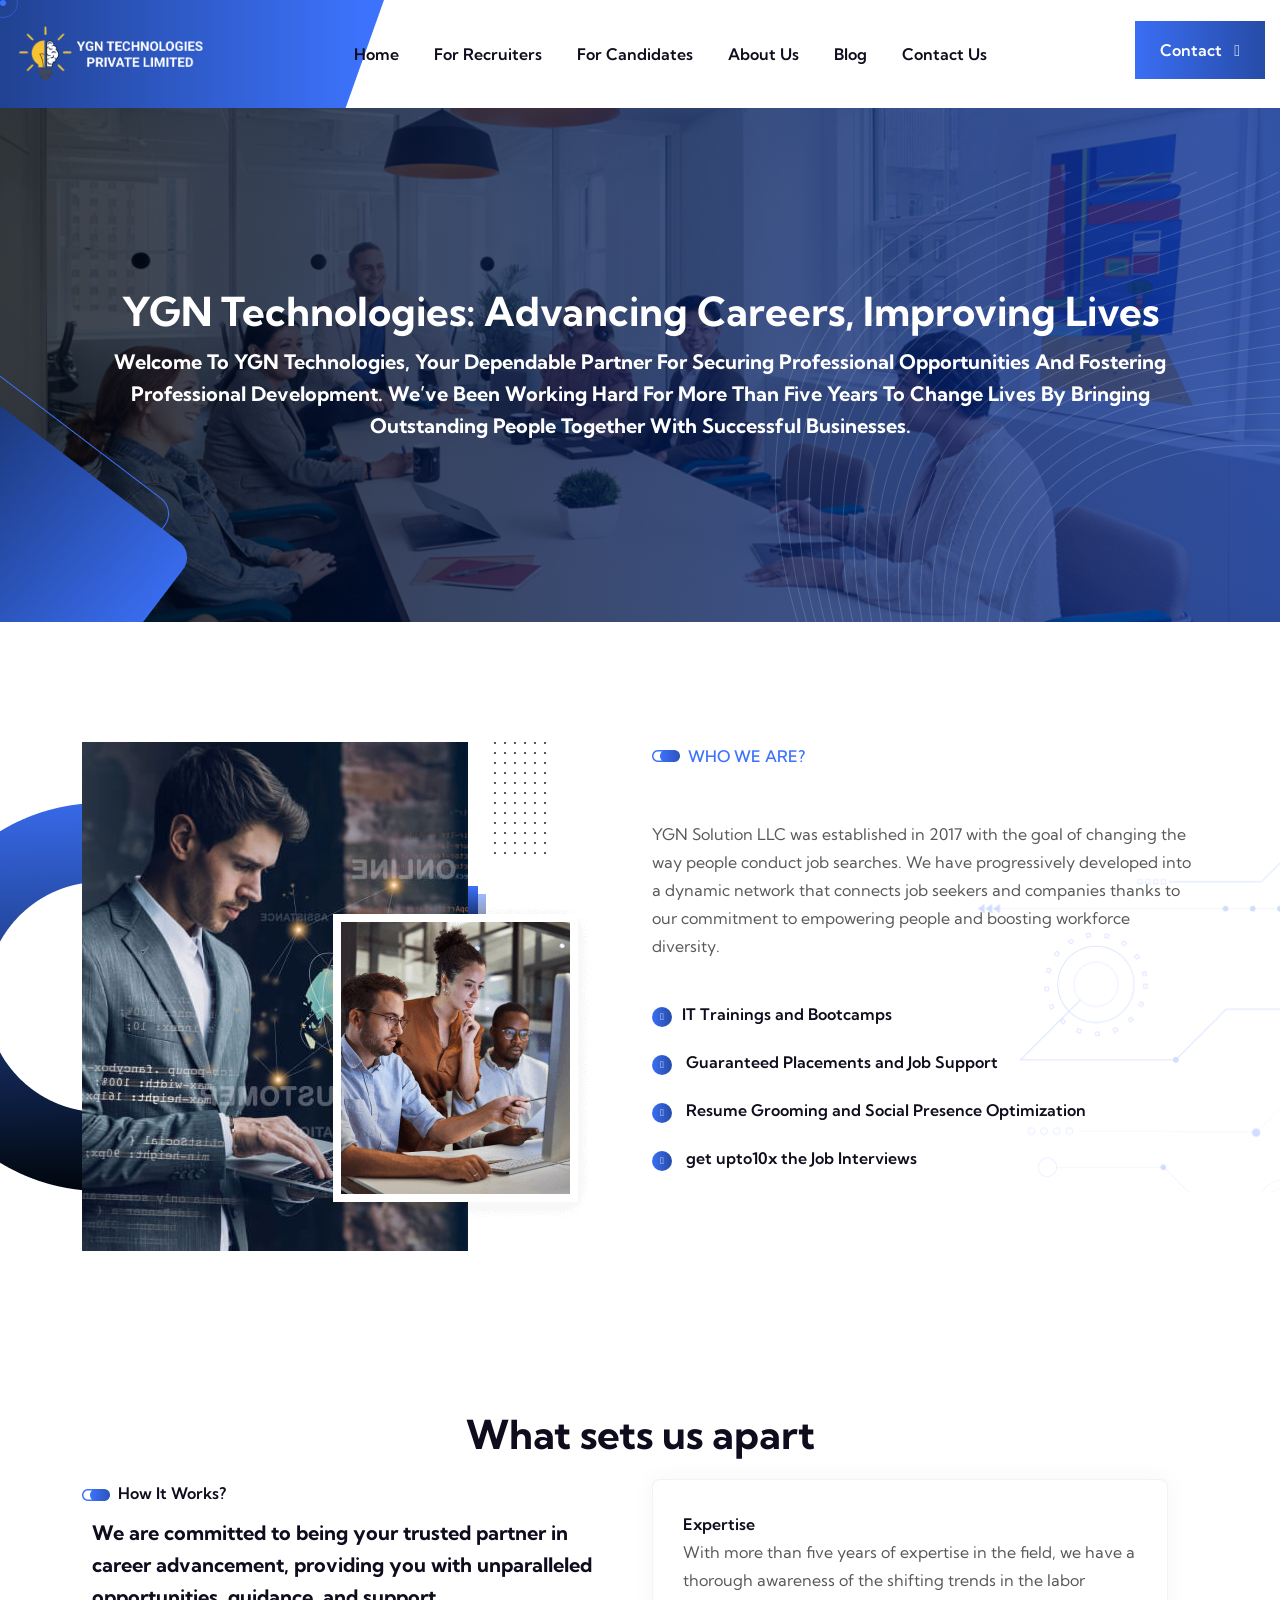
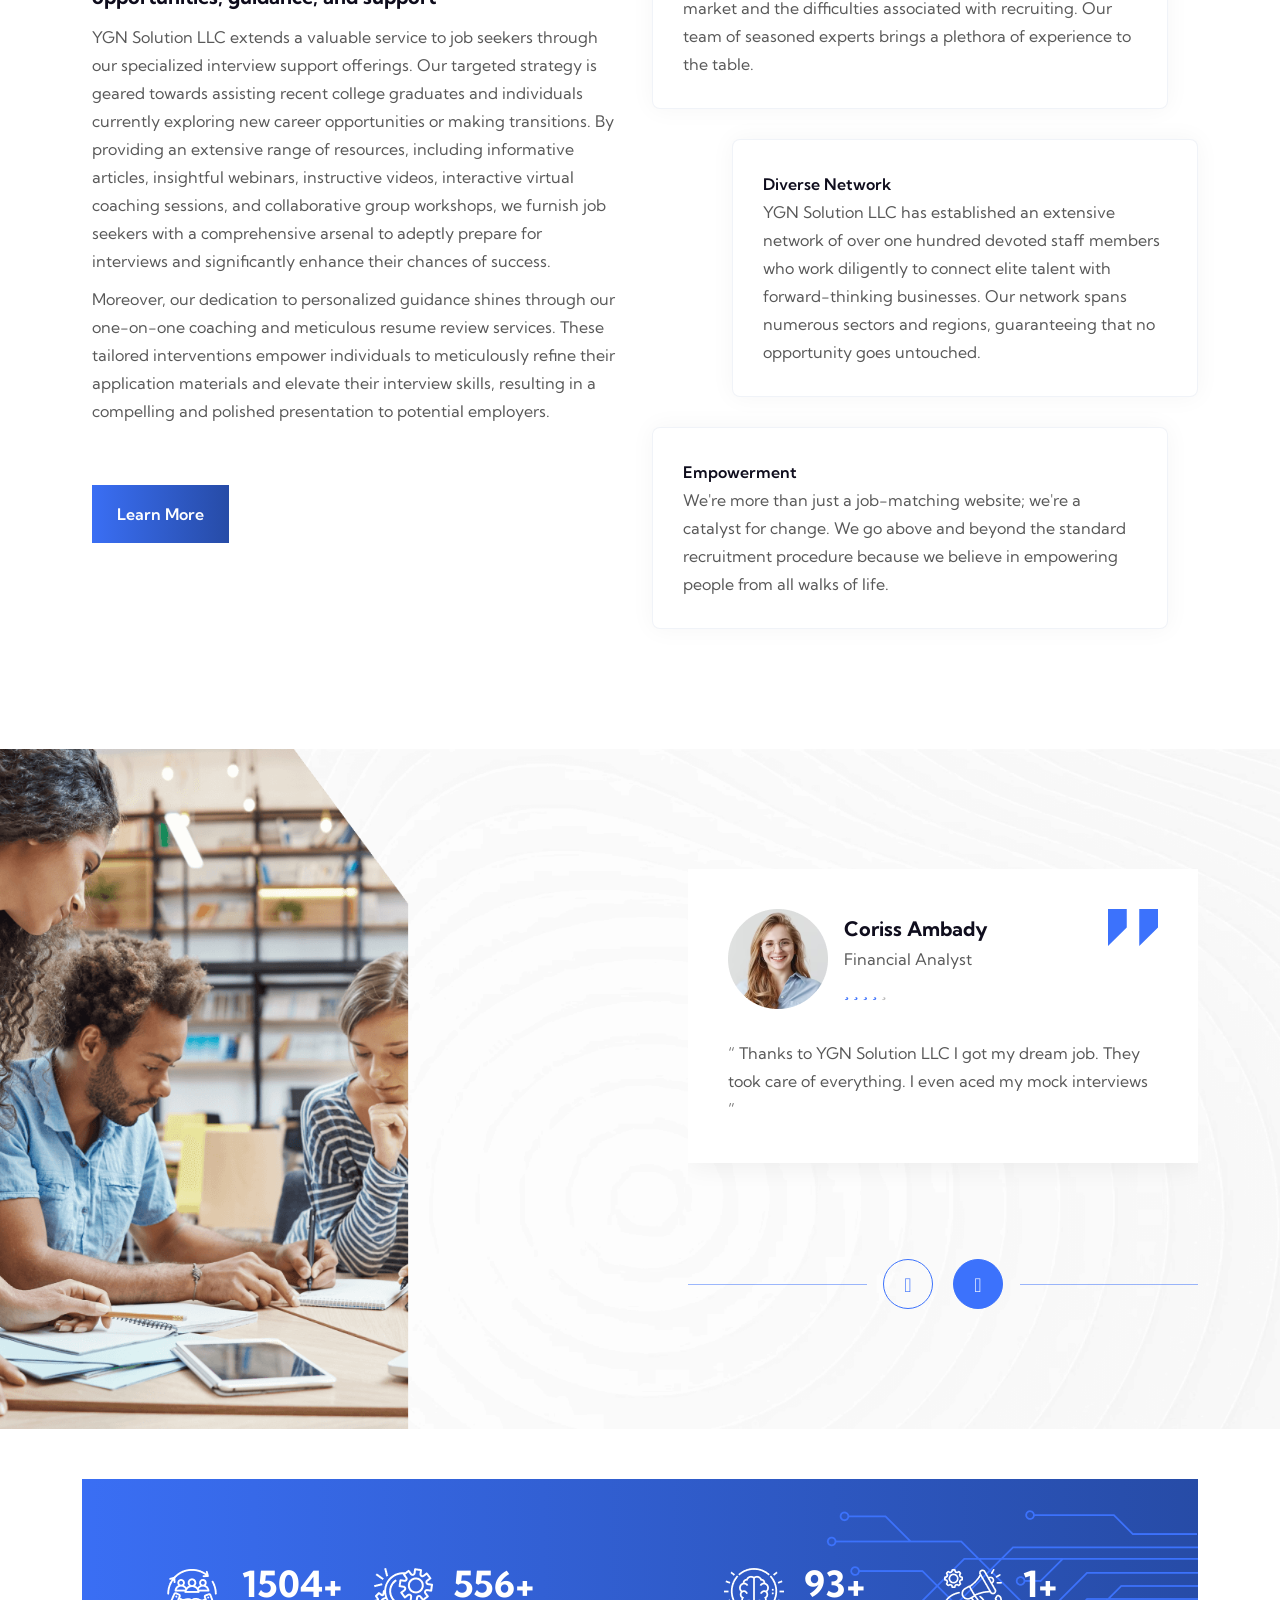
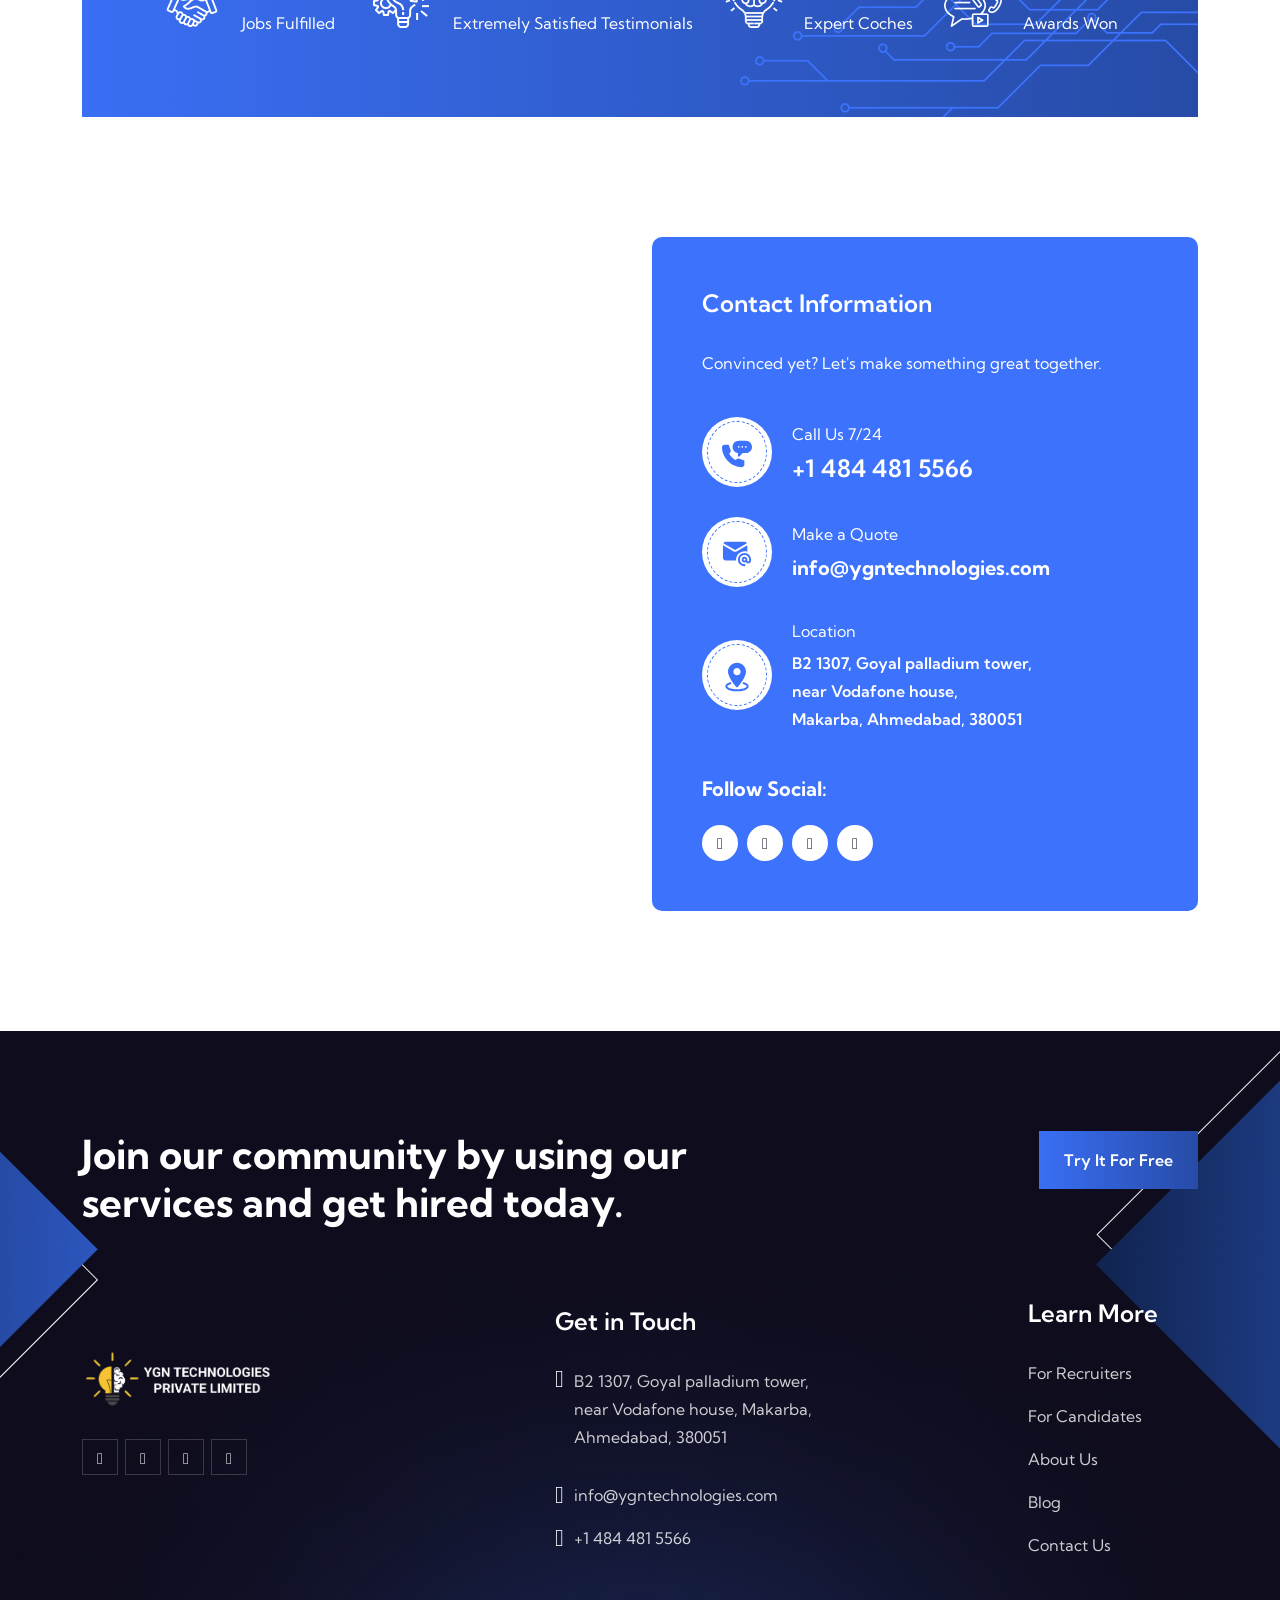
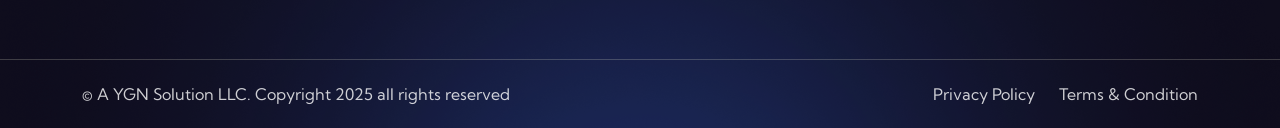
==== commit 43098fa2: "Update about.html" ====
--- a/about.html
+++ b/about.html
@@ -703,7 +703,7 @@
             <li>
               <div class="info" style="display: flex; gap: 10px; align-items: center;">
                 <i class="fa-solid fa-phone"></i>
-                <a class="line_effect" href="tel://+18138234450"> +1 813 823 4450</a>
+                <a class="line_effect" href="tel://+14844815566"> +1 484 481 5566</a>
               </div>
             </li>
           </ul>
@@ -819,4 +819,4 @@
   <script src="assets/js/script.js"></script>
 </body>
 
-</html>+</html>
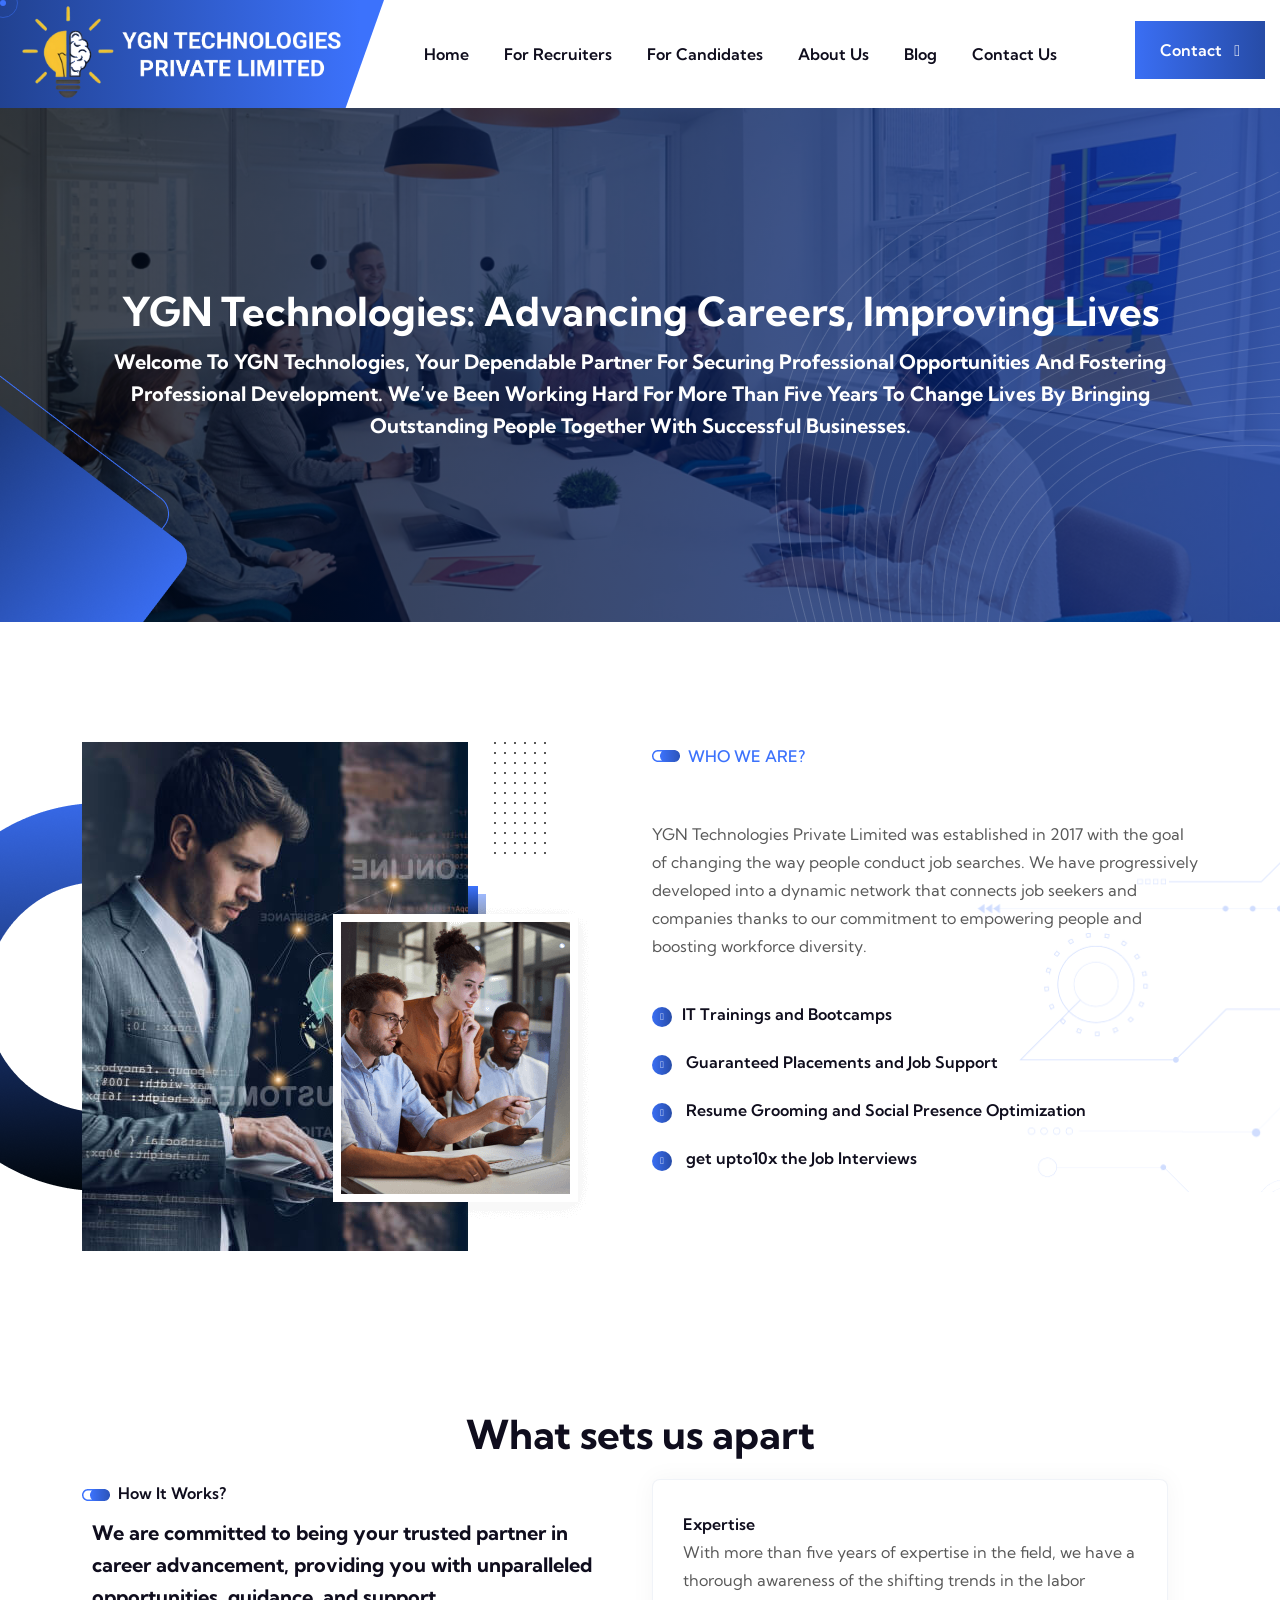
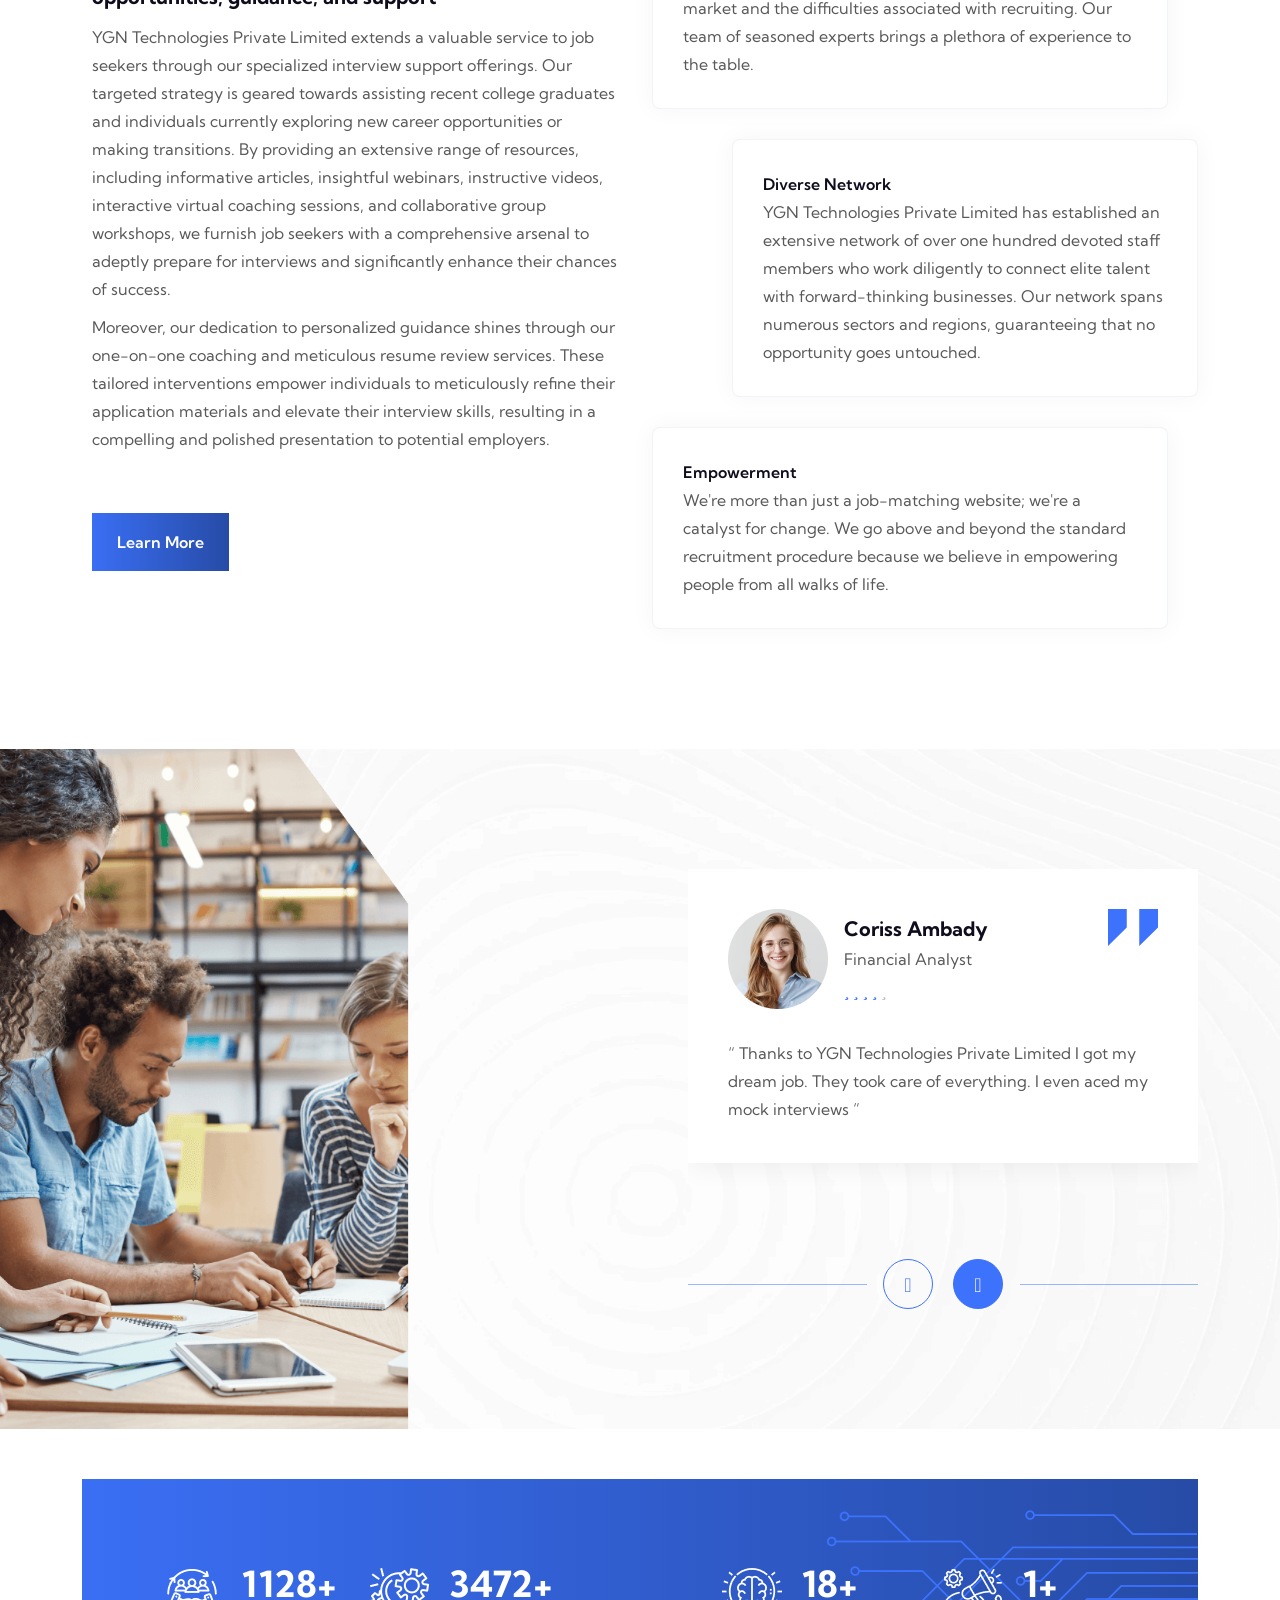
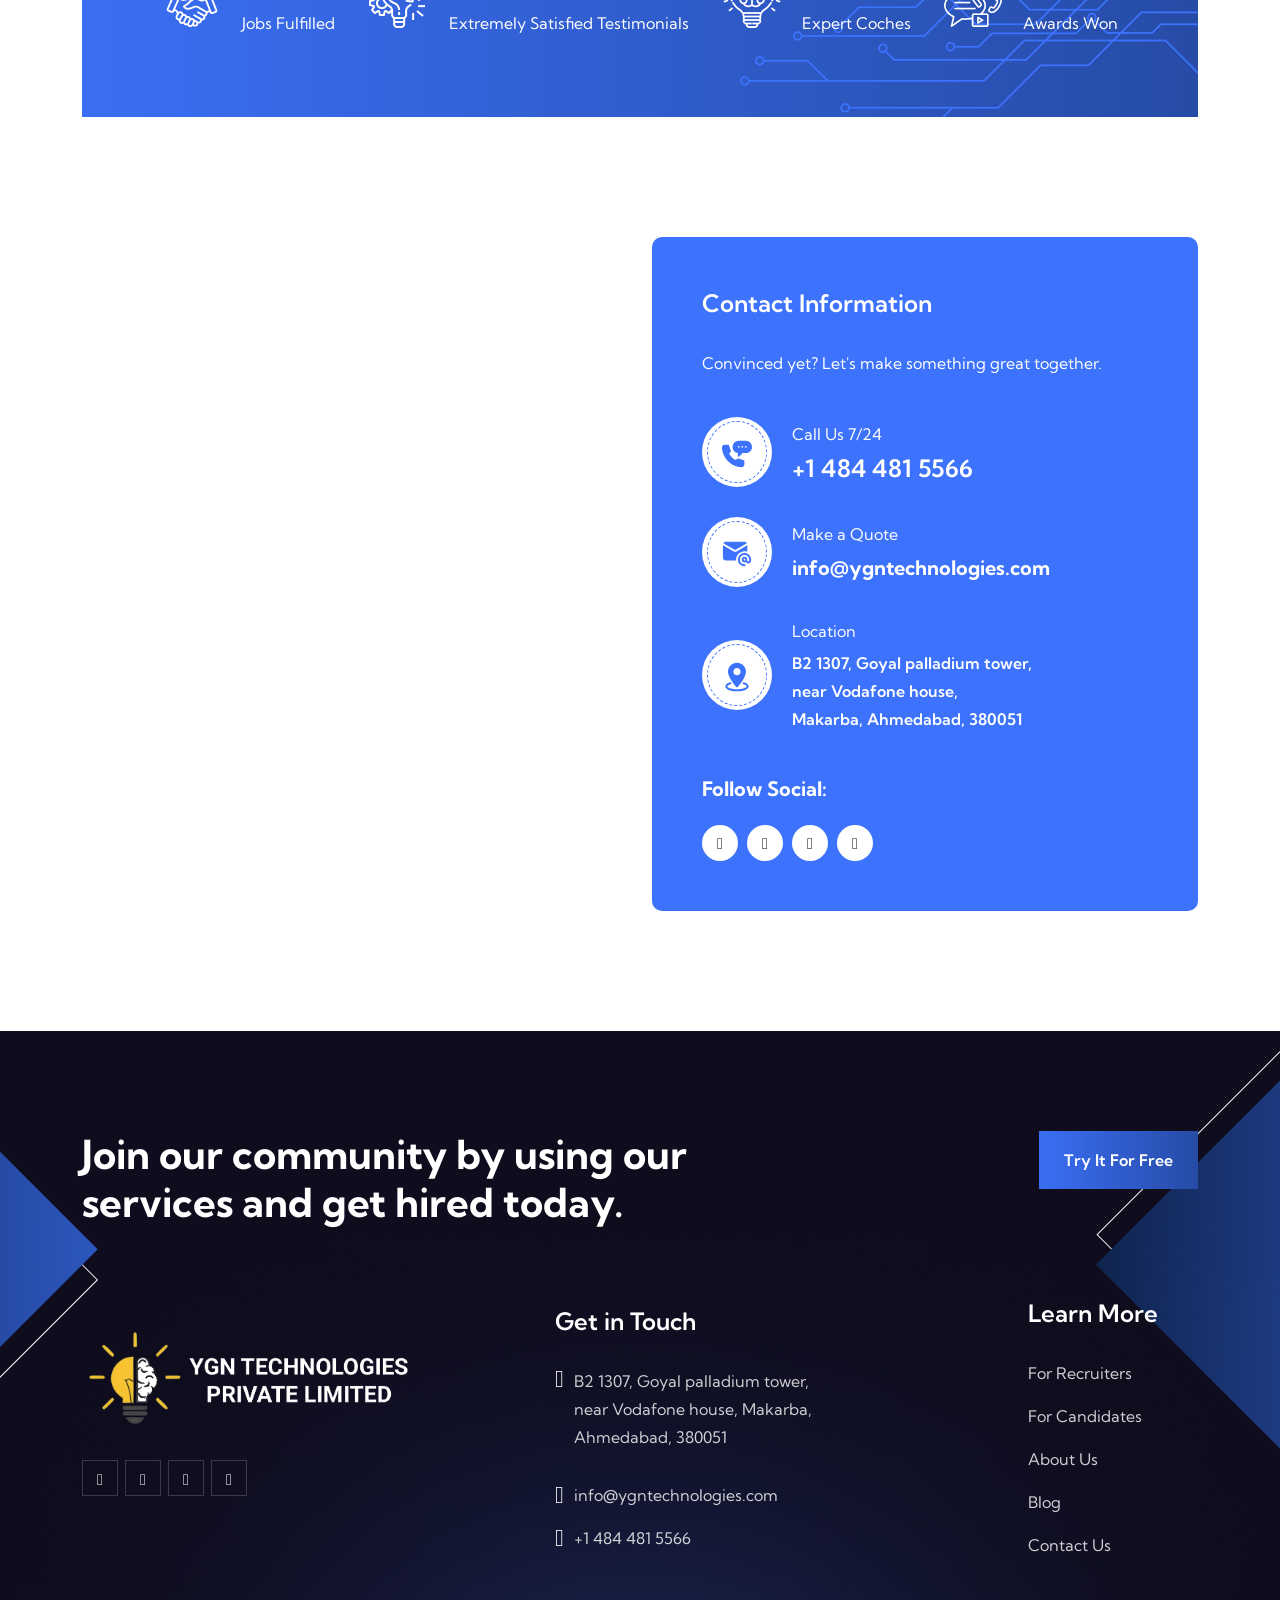
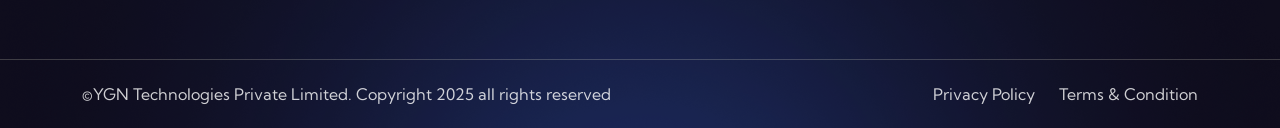
==== commit dc0cba83: "Update about.html" ====
--- a/about.html
+++ b/about.html
@@ -10,7 +10,7 @@
   <meta name="author" content="YGN Technologies">
   <meta property="og:url" content="https://www.ygntechnologies.com/" />
   <meta property="og:type" content="website" />
-  <meta property="og:title" content="YGN Solution LLC" />
+  <meta property="og:title" content="YGN Technologies Private Limited" />
   <meta property="og:description" content="Learn Practice and get Placed - With the aid of our programme, international students will be given up to 10 times as many job interviews and will be placed more quickly." />
   <meta property="og:site_name" content="YGN Technologies" />
   <meta property="og:image" content="https://www.ygntechnologies.com/assets/images/logo/logo-light.png">
@@ -236,7 +236,7 @@
                 WHO WE ARE?
               </h5>
               <p class="wow fadeInUp" data-wow-delay="400ms" data-wow-duration="1500ms">
-                YGN Solution LLC was established in 2017 with the goal of changing the
+                YGN Technologies Private Limited was established in 2017 with the goal of changing the
                 way people conduct job searches. We have progressively
                 developed into a dynamic network that connects job seekers and
                 companies thanks to our commitment to empowering people and
@@ -290,7 +290,7 @@
                 </h4>
               </div>
               <p style="margin: 10px">
-                YGN Solution LLC extends a valuable service to job
+                YGN Technologies Private Limited extends a valuable service to job
                 seekers through our specialized interview support offerings.
                 Our targeted strategy is geared towards assisting recent
                 college graduates and individuals currently exploring new
@@ -348,7 +348,7 @@
                 ">
               <h5>Diverse Network</h5>
               <p class="wow fadeInUp" data-wow-delay="400ms" data-wow-duration="1500ms">
-                YGN Solution LLC has established an extensive network of over one
+                YGN Technologies Private Limited has established an extensive network of over one
                 hundred devoted staff members who work diligently to connect
                 elite talent with forward-thinking businesses. Our network
                 spans numerous sectors and regions, guaranteeing that no
@@ -409,7 +409,7 @@
                       </div>
                     </div>
                     <p class="mt-30">
-                      “ Thanks to YGN Solution LLC I got my dream job. They
+                      “ Thanks to YGN Technologies Private Limited I got my dream job. They
                       took care of everything. I even aced my mock interviews
                       ”
                     </p>
@@ -659,7 +659,6 @@
           <a href="index.html" class="logo mb-30">
             <img src="assets/images/logo/logo-light.png" alt="logo" />
           </a>
-          <!-- <p>©2025 YGN Solution LLC. All rights reserved.</p> -->
           <div class="social-icon">
             <a href="https://www.facebook.com/people/YGN-Technologies/61553317140249/?mibextid=qi2Omg"
               target="_blank"><i class="fa-brands fa-facebook-f"></i></a>
@@ -772,7 +771,7 @@
       <div class="container">
         <div class="d-flex gap-1 flex-wrap align-items-center justify-content-md-between justify-content-center">
           <p class="wow fadeInDown" data-wow-delay="00ms" data-wow-duration="1500ms">
-            &copy; A YGN Solution LLC. Copyright 2025 all rights reserved
+            &copy;YGN Technologies Private Limited. Copyright 2025 all rights reserved
 
           </p>
           <ul class="d-flex align-items-center gap-4 wow fadeInDown" data-wow-delay="200ms" data-wow-duration="1500ms">
--- a/assets/css/style.css
+++ b/assets/css/style.css
@@ -1,11 +1,11 @@
 /*-----------------------------------------------------------------
 
 Template Name: YGN Technologies
-Author:  Gramentheme
-Author URI: https://themeforest.net/user/gramentheme/portfolio
-Developer: Kawser Ahmed Roni
+Author:  Adnan Habib
+Author URI: https://www.freelancer.com/u/csehabiburr183
+Developer: Adnan Habib
 Version: 1.0.0
-Description: Gratech - IT Service HTML5 Template
+Description: Adnan Habib
 
 -------------------------------------------------------------------
 CSS TABLE OF CONTENTS
@@ -2296,7 +2296,12 @@
 
 .logo {
   display: block;
-  width: 190px;
+  width: 330px;
+}
+@media(max-width:768px){
+    .logo{
+        width:260px;
+    }
 }
 .logo img {
   width: 100%;
@@ -5300,4 +5305,4 @@
     opacity: 0;
     transform: scale(2);
   }
-}/*# sourceMappingURL=style.css.map */+}/*# sourceMappingURL=style.css.map */
